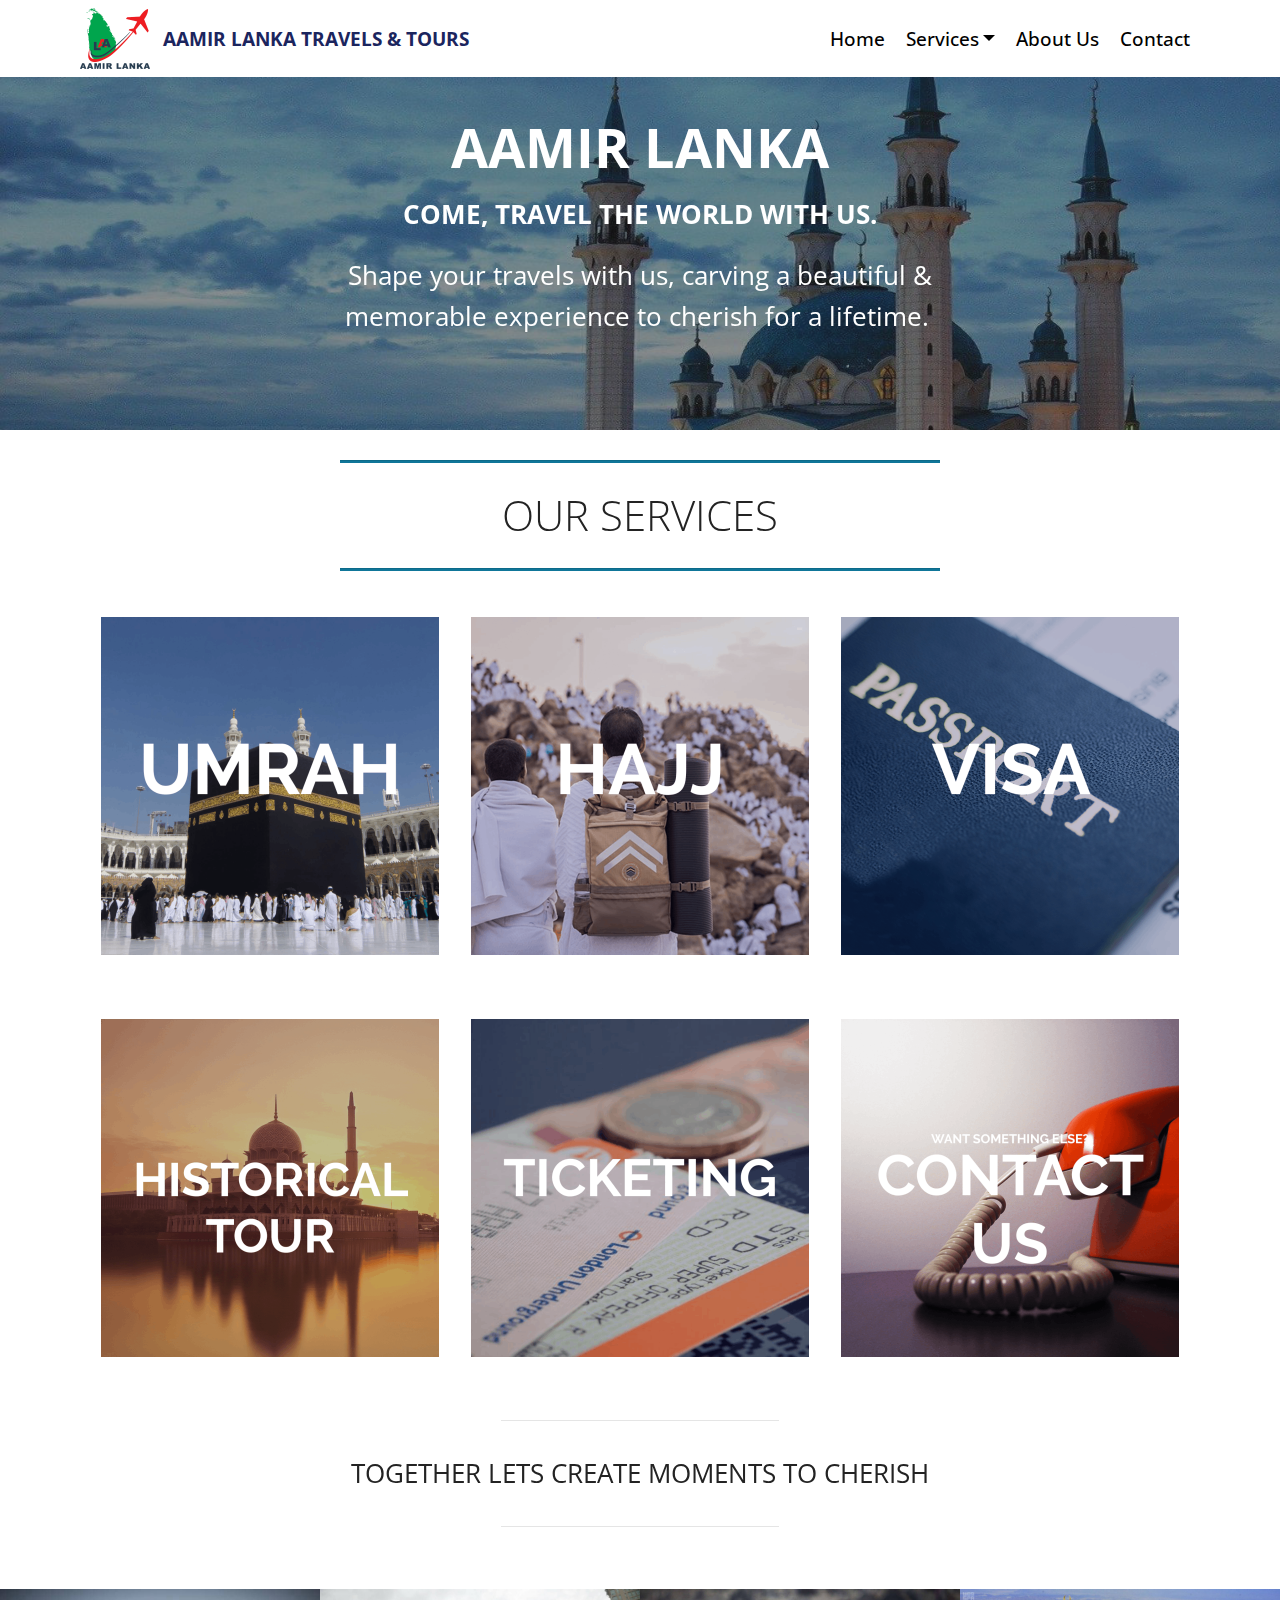
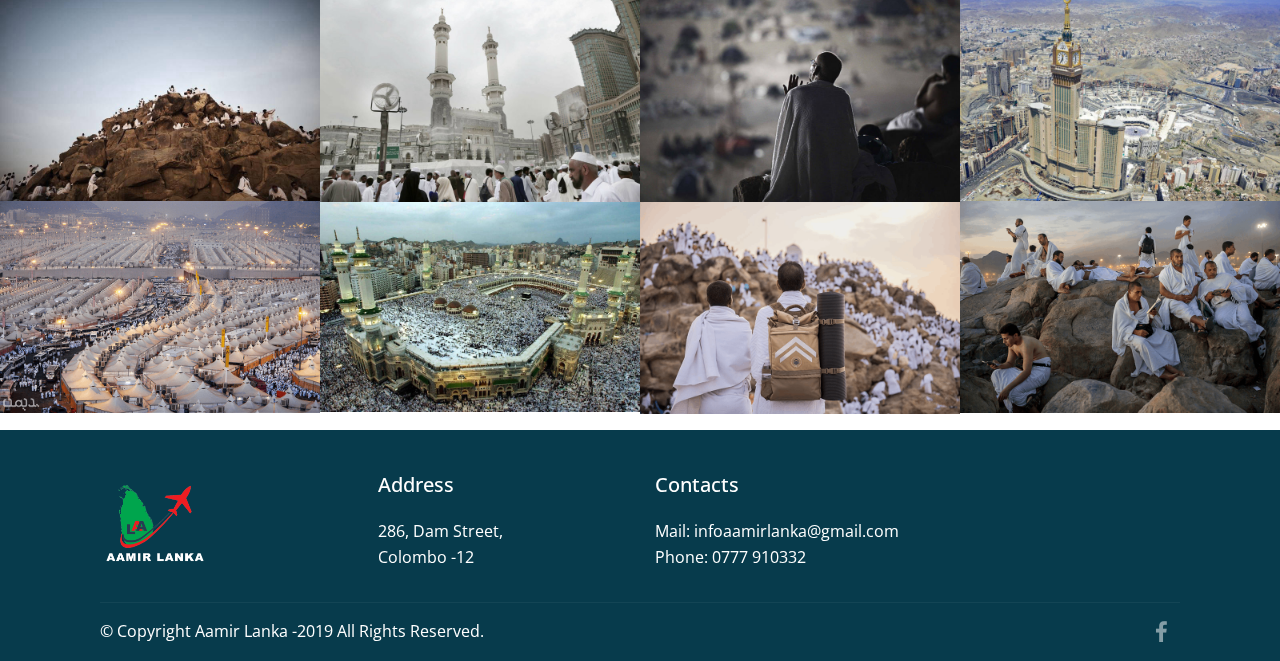
==== index.html @ 5c9223d0 "Update index.html" ====
<!DOCTYPE html>
<html >
<head>
  <!-- Site made with Mobirise Website Builder v4.8.10, https://mobirise.com -->
  <meta charset="UTF-8">
  <meta http-equiv="X-UA-Compatible" content="IE=edge">
  <meta name="generator" content="Mobirise v4.8.10, mobirise.com">
  <meta name="viewport" content="width=device-width, initial-scale=1, minimum-scale=1">
  <link rel="shortcut icon" href="assets/images/logo-big-140x122.png" type="image/x-icon">
  <meta name="description" content="">
  <title>Aamir Lanka</title>
  <link rel="stylesheet" href="assets/web/assets/mobirise-icons/mobirise-icons.css">
  <link rel="stylesheet" href="assets/tether/tether.min.css">
  <link rel="stylesheet" href="assets/bootstrap/css/bootstrap.min.css">
  <link rel="stylesheet" href="assets/bootstrap/css/bootstrap-grid.min.css">
  <link rel="stylesheet" href="assets/bootstrap/css/bootstrap-reboot.min.css">
  <link rel="stylesheet" href="assets/dropdown/css/style.css">
  <link rel="stylesheet" href="assets/socicon/css/styles.css">
  <link rel="stylesheet" href="assets/theme/css/style.css">
  <link rel="stylesheet" href="assets/gallery/style.css">
  <link rel="stylesheet" href="assets/mobirise/css/mbr-additional.css" type="text/css">
  
  
  
</head>
<body>
  <section class="menu cid-rbUWcyyKFw" once="menu" id="menu2-7">

    

    <nav class="navbar navbar-expand beta-menu navbar-dropdown align-items-center navbar-fixed-top navbar-toggleable-sm">
        <button class="navbar-toggler navbar-toggler-right" type="button" data-toggle="collapse" data-target="#navbarSupportedContent" aria-controls="navbarSupportedContent" aria-expanded="false" aria-label="Toggle navigation">
            <div class="hamburger">
                <span></span>
                <span></span>
                <span></span>
                <span></span>
            </div>
        </button>
        <div class="menu-logo">
            <div class="navbar-brand">
                <span class="navbar-logo">
                    <a href="index.html">
                        <img src="assets/images/logo-big-140x122.png" alt="" title="" style="height: 3.8rem;">
                    </a>
                </span>
                <span class="navbar-caption-wrap"><a class="navbar-caption text-success display-4" href="index.html">
                        AAMIR LANKA TRAVELS &amp; TOURS</a></span>
            </div>
        </div>
        <div class="collapse navbar-collapse" id="navbarSupportedContent">
            <ul class="navbar-nav nav-dropdown nav-right" data-app-modern-menu="true"><li class="nav-item">
                    <a class="nav-link link text-black display-4" href="index.html">
                        Home</a>
                </li><li class="nav-item dropdown"><a class="nav-link link text-black dropdown-toggle display-4" href="page1.html" aria-expanded="false" data-toggle="dropdown-submenu">Services</a><div class="dropdown-menu"><a class="text-black dropdown-item display-4" href="page3.html" aria-expanded="false">Umrah</a><a class="text-black dropdown-item display-4" href="page2.html" aria-expanded="false">Hajj</a><a class="text-black dropdown-item display-4" href="page4.html" aria-expanded="false">Islamic Historical Tour</a><a class="text-black dropdown-item display-4" href="page5.html" aria-expanded="false">Visa Facilities</a><a class="text-black dropdown-item display-4" href="page7.html" aria-expanded="false">Ticket Arrangements</a></div></li><li class="nav-item"><a class="nav-link link text-black display-4" href="page6.html">
                        About Us
                    </a></li><li class="nav-item"><a class="nav-link link text-black display-4" href="page1.html" aria-expanded="false">Contact</a></li></ul>
            
        </div>
    </nav>
</section>

<section class="engine"><a href="https://mobirise.info/o">free portfolio site templates</a></section><section class="mbr-section content5 cid-rc6wx9Z9vo mbr-parallax-background" id="content5-p">

    

    <div class="mbr-overlay" style="opacity: 0.5; background-color: rgb(35, 35, 35);">
    </div>

    <div class="container">
        <div class="media-container-row">
            <div class="title col-12 col-md-8">
                <h2 class="align-center mbr-bold mbr-white pb-3 mbr-fonts-style display-1">AAMIR LANKA</h2>
                <h3 class="mbr-section-subtitle align-center mbr-light mbr-white pb-3 mbr-fonts-style display-5"><strong>COME, TRAVEL THE WORLD WITH US.</strong></h3>
                <p class="mbr-text align-center mbr-white pb-3 mbr-fonts-style display-5">Shape your travels with us, carving a beautiful &amp; memorable experience to cherish for a lifetime.&nbsp;</p>
                
            </div>
        </div>
    </div>
</section>

<section class="mbr-section article content9 cid-rbVL6Qsf6N" id="content9-h">
    
     

    <div class="container">
        <div class="inner-container" style="width: 100%;">
            <hr class="line" style="width: 54%;">
            <div class="section-text align-center mbr-fonts-style display-2">OUR SERVICES</div>
            <hr class="line" style="width: 54%;">
        </div>
        </div>
</section>

<section class="features2 cid-rc7L6nbj2K" id="features2-y">

    

    
    
    <div class="container">
        <div class="media-container-row">
            <div class="card p-3 col-12 col-md-6 col-lg-4">
                <div class="card-wrapper">
                    <div class="card-img">
                        <a href="page3.html"><img src="assets/images/umra-676x676.png" alt="Mobirise" title=""></a>
                    </div>
                    <div class="card-box">
                        
                        
                    </div>
                </div>
            </div>

            <div class="card p-3 col-12 col-md-6 col-lg-4">
                <div class="card-wrapper">
                    <div class="card-img">
                        <a href="page2.html"><img src="assets/images/hajj-676x676.png" alt="Mobirise" title=""></a>
                    </div>
                    <div class="card-box ">
                        
                        
                    </div>
                </div>
            </div>

            <div class="card p-3 col-12 col-md-6 col-lg-4">
                <div class="card-wrapper">
                    <div class="card-img">
                        <a href="page5.html"><img src="assets/images/visa-676x676.png" alt="Mobirise" title=""></a>
                    </div>
                    <div class="card-box">
                        
                        
                    </div>
                </div>
            </div>

            
        </div>
    </div>
</section>

<section class="features2 cid-rc7M8A4ui2" id="features2-z">

    

    
    
    <div class="container">
        <div class="media-container-row">
            <div class="card p-3 col-12 col-md-6 col-lg-4">
                <div class="card-wrapper">
                    <div class="card-img">
                        <a href="page4.html"><img src="assets/images/4-676x676.png" alt="Mobirise" title=""></a>
                    </div>
                    <div class="card-box">
                        
                        
                    </div>
                </div>
            </div>

            <div class="card p-3 col-12 col-md-6 col-lg-4">
                <div class="card-wrapper">
                    <div class="card-img">
                        <a href="page7.html"><img src="assets/images/5-676x676.png" alt="Mobirise" title=""></a>
                    </div>
                    <div class="card-box ">
                        
                        
                    </div>
                </div>
            </div>

            <div class="card p-3 col-12 col-md-6 col-lg-4">
                <div class="card-wrapper">
                    <div class="card-img">
                        <a href="page1.html"><img src="assets/images/contact-676x676.png" alt="Mobirise" title=""></a>
                    </div>
                    <div class="card-box">
                        
                        
                    </div>
                </div>
            </div>

            
        </div>
    </div>
</section>

<section class="mbr-section article content9 cid-rc6zgIZORD" id="content9-q">
    
     

    <div class="container">
        <div class="inner-container" style="width: 100%;">
            <hr class="line" style="width: 25%;">
            <div class="section-text align-center mbr-fonts-style display-5">
                    TOGETHER LETS CREATE MOMENTS TO CHERISH</div>
            <hr class="line" style="width: 25%;">
        </div>
        </div>
</section>

<section class="mbr-gallery mbr-slider-carousel cid-rctfDpGAdf" id="gallery3-1z">

    

    <div>
        <div><!-- Filter --><!-- Gallery --><div class="mbr-gallery-row"><div class="mbr-gallery-layout-default"><div><div><div class="mbr-gallery-item mbr-gallery-item--p0" data-video-url="false" data-tags="Animated"><div href="#lb-gallery3-1z" data-slide-to="0" data-toggle="modal"><img src="assets/images/2a5c669d-979f-4c66-8f86-66d15995da4d-800x532-800x532.jpg" alt="" title=""><span class="icon-focus"></span></div></div><div class="mbr-gallery-item mbr-gallery-item--p0" data-video-url="false" data-tags="Animated"><div href="#lb-gallery3-1z" data-slide-to="1" data-toggle="modal"><img src="assets/images/sdut-muslim-pilgrims-begin-hajj-but-this-year-without-2016sep10-2000x1333-800x533.jpg" alt="" title=""><span class="icon-focus"></span></div></div><div class="mbr-gallery-item mbr-gallery-item--p0" data-video-url="false" data-tags="Animated"><div href="#lb-gallery3-1z" data-slide-to="2" data-toggle="modal"><img src="assets/images/hajj-2014-mecca-1180x788-800x534.jpg" alt="" title=""><span class="icon-focus"></span></div></div><div class="mbr-gallery-item mbr-gallery-item--p0" data-video-url="false" data-tags="Animated"><div href="#lb-gallery3-1z" data-slide-to="3" data-toggle="modal"><img src="assets/images/hajj2-1300x864-800x532.jpg" alt="" title=""><span class="icon-focus"></span></div></div><div class="mbr-gallery-item mbr-gallery-item--p0" data-video-url="false" data-tags="Animated"><div href="#lb-gallery3-1z" data-slide-to="4" data-toggle="modal"><img src="assets/images/stock-2-800x532-800x532.png" alt="" title=""><span class="icon-focus"></span></div></div><div class="mbr-gallery-item mbr-gallery-item--p0" data-video-url="false" data-tags="Animated"><div href="#lb-gallery3-1z" data-slide-to="5" data-toggle="modal"><img src="assets/images/stock-4-800x532-800x532.png" alt="" title=""><span class="icon-focus"></span></div></div><div class="mbr-gallery-item mbr-gallery-item--p0" data-video-url="false" data-tags="Animated"><div href="#lb-gallery3-1z" data-slide-to="6" data-toggle="modal"><img src="assets/images/cxlehnm-mecca-wallpaper-1600x1050-800x525.jpg" alt="" title=""><span class="icon-focus"></span></div></div><div class="mbr-gallery-item mbr-gallery-item--p0" data-video-url="false" data-tags="Animated"><div href="#lb-gallery3-1z" data-slide-to="7" data-toggle="modal"><img src="assets/images/stock-3-800x532-800x532.png" alt="" title=""><span class="icon-focus"></span></div></div></div></div><div class="clearfix"></div></div></div><!-- Lightbox --><div data-app-prevent-settings="" class="mbr-slider modal fade carousel slide" tabindex="-1" data-keyboard="true" data-interval="false" id="lb-gallery3-1z"><div class="modal-dialog"><div class="modal-content"><div class="modal-body"><div class="carousel-inner"><div class="carousel-item"><img src="assets/images/2a5c669d-979f-4c66-8f86-66d15995da4d-800x532.jpg" alt="" title=""></div><div class="carousel-item"><img src="assets/images/sdut-muslim-pilgrims-begin-hajj-but-this-year-without-2016sep10-2000x1333.jpg" alt="" title=""></div><div class="carousel-item"><img src="assets/images/hajj-2014-mecca-1180x788.jpg" alt="" title=""></div><div class="carousel-item"><img src="assets/images/hajj2-1300x864.jpg" alt="" title=""></div><div class="carousel-item"><img src="assets/images/stock-2-800x532.png" alt="" title=""></div><div class="carousel-item"><img src="assets/images/stock-4-800x532.png" alt="" title=""></div><div class="carousel-item"><img src="assets/images/cxlehnm-mecca-wallpaper-1600x1050.jpg" alt="" title=""></div><div class="carousel-item active"><img src="assets/images/stock-3-800x532.png" alt="" title=""></div></div><a class="carousel-control carousel-control-prev" role="button" data-slide="prev" href="#lb-gallery3-1z"><span class="mbri-left mbr-iconfont" aria-hidden="true"></span><span class="sr-only">Previous</span></a><a class="carousel-control carousel-control-next" role="button" data-slide="next" href="#lb-gallery3-1z"><span class="mbri-right mbr-iconfont" aria-hidden="true"></span><span class="sr-only">Next</span></a><a class="close" href="#" role="button" data-dismiss="modal"><span class="sr-only">Close</span></a></div></div></div></div></div>
    </div>

</section>

<section class="cid-qTkAaeaxX5" id="footer1-2">

    

    

    <div class="container">
        <div class="media-container-row content text-white">
            <div class="col-12 col-md-3">
                <div class="media-wrap">
                    
                        <img src="assets/images/logo-white-font-220x191.png" alt="Mobirise" title="">
                    
                </div>
            </div>
            <div class="col-12 col-md-3 mbr-fonts-style display-7">
                <h5 class="pb-3">
                    Address
                </h5>
                <p class="mbr-text">286, Dam Street,<br>Colombo -12</p>
            </div>
            <div class="col-12 col-md-3 mbr-fonts-style display-7">
                <h5 class="pb-3">
                    Contacts
                </h5>
                <p class="mbr-text">Mail:&nbsp;<a href="mailto:infoaamirlanka@gmail.com" class="text-white">infoaamirlanka@gmail.com</a><br>Phone: 0777 910332&nbsp;<br></p>
            </div>
            <div class="col-12 col-md-3 mbr-fonts-style display-7">
                <h5 class="pb-3"></h5>
                <p class="mbr-text"></p>
            </div>
        </div>
        <div class="footer-lower">
            <div class="media-container-row">
                <div class="col-sm-12">
                    <hr>
                </div>
            </div>
            <div class="media-container-row mbr-white">
                <div class="col-sm-6 copyright">
                    <p class="mbr-text mbr-fonts-style display-7">
                        © Copyright Aamir Lanka -2019 All Rights Reserved.</p>
                </div>
                <div class="col-md-6">
                    <div class="social-list align-right">
                        <div class="soc-item">
                            <a href="https://www.facebook.com/AazamTravelsSriLanka/" target="_blank">
                                <span class="mbr-iconfont mbr-iconfont-social socicon-facebook socicon"></span>
                            </a>
                        </div>
                        
                        
                        
                        
                        
                    </div>
                </div>
            </div>
        </div>
    </div>
</section>


  <script src="assets/web/assets/jquery/jquery.min.js"></script>
  <script src="assets/popper/popper.min.js"></script>
  <script src="assets/tether/tether.min.js"></script>
  <script src="assets/bootstrap/js/bootstrap.min.js"></script>
  <script src="assets/smoothscroll/smooth-scroll.js"></script>
  <script src="assets/dropdown/js/script.min.js"></script>
  <script src="assets/touchswipe/jquery.touch-swipe.min.js"></script>
  <script src="assets/masonry/masonry.pkgd.min.js"></script>
  <script src="assets/imagesloaded/imagesloaded.pkgd.min.js"></script>
  <script src="assets/bootstrapcarouselswipe/bootstrap-carousel-swipe.js"></script>
  <script src="assets/vimeoplayer/jquery.mb.vimeo_player.js"></script>
  <script src="assets/parallax/jarallax.min.js"></script>
  <script src="assets/theme/js/script.js"></script>
  <script src="assets/gallery/player.min.js"></script>
  <script src="assets/gallery/script.js"></script>
  <script src="assets/slidervideo/script.js"></script>
  
  
 <div id="scrollToTop" class="scrollToTop mbr-arrow-up"><a style="text-align: center;"><i></i></a></div>
  </body>
</html>
---- assets/web/assets/mobirise-icons/mobirise-icons.css ----
@font-face {
  font-family: 'MobiriseIcons';
  src:  url('mobirise-icons.eot?spat4u');
  src:  url('mobirise-icons.eot?spat4u#iefix') format('embedded-opentype'),
    url('mobirise-icons.ttf?spat4u') format('truetype'),
    url('mobirise-icons.woff?spat4u') format('woff'),
    url('mobirise-icons.svg?spat4u#MobiriseIcons') format('svg');
  font-weight: normal;
  font-style: normal;
}

[class^="mbri-"], [class*=" mbri-"] {
  /* use !important to prevent issues with browser extensions that change fonts */
  font-family: MobiriseIcons !important;
  speak: none;
  font-style: normal;
  font-weight: normal;
  font-variant: normal;
  text-transform: none;
  line-height: 1;

  /* Better Font Rendering =========== */
  -webkit-font-smoothing: antialiased;
  -moz-osx-font-smoothing: grayscale;
}

.mbri-add-submenu:before {
  content: "\e900";
}
.mbri-alert:before {
  content: "\e901";
}
.mbri-align-center:before {
  content: "\e902";
}
.mbri-align-justify:before {
  content: "\e903";
}
.mbri-align-left:before {
  content: "\e904";
}
.mbri-align-right:before {
  content: "\e905";
}
.mbri-android:before {
  content: "\e906";
}
.mbri-apple:before {
  content: "\e907";
}
.mbri-arrow-down:before {
  content: "\e908";
}
.mbri-arrow-next:before {
  content: "\e909";
}
.mbri-arrow-prev:before {
  content: "\e90a";
}
.mbri-arrow-up:before {
  content: "\e90b";
}
.mbri-bold:before {
  content: "\e90c";
}
.mbri-bookmark:before {
  content: "\e90d";
}
.mbri-bootstrap:before {
  content: "\e90e";
}
.mbri-briefcase:before {
  content: "\e90f";
}
.mbri-browse:before {
  content: "\e910";
}
.mbri-bulleted-list:before {
  content: "\e911";
}
.mbri-calendar:before {
  content: "\e912";
}
.mbri-camera:before {
  content: "\e913";
}
.mbri-cart-add:before {
  content: "\e914";
}
.mbri-cart-full:before {
  content: "\e915";
}
.mbri-cash:before {
  content: "\e916";
}
.mbri-change-style:before {
  content: "\e917";
}
.mbri-chat:before {
  content: "\e918";
}
.mbri-clock:before {
  content: "\e919";
}
.mbri-close:before {
  content: "\e91a";
}
.mbri-cloud:before {
  content: "\e91b";
}
.mbri-code:before {
  content: "\e91c";
}
.mbri-contact-form:before {
  content: "\e91d";
}
.mbri-credit-card:before {
  content: "\e91e";
}
.mbri-cursor-click:before {
  content: "\e91f";
}
.mbri-cust-feedback:before {
  content: "\e920";
}
.mbri-database:before {
  content: "\e921";
}
.mbri-delivery:before {
  content: "\e922";
}
.mbri-desktop:before {
  content: "\e923";
}
.mbri-devices:before {
  content: "\e924";
}
.mbri-down:before {
  content: "\e925";
}
.mbri-download:before {
  content: "\e989";
}
.mbri-drag-n-drop:before {
  content: "\e927";
}
.mbri-drag-n-drop2:before {
  content: "\e928";
}
.mbri-edit:before {
  content: "\e929";
}
.mbri-edit2:before {
  content: "\e92a";
}
.mbri-error:before {
  content: "\e92b";
}
.mbri-extension:before {
  content: "\e92c";
}
.mbri-features:before {
  content: "\e92d";
}
.mbri-file:before {
  content: "\e92e";
}
.mbri-flag:before {
  content: "\e92f";
}
.mbri-folder:before {
  content: "\e930";
}
.mbri-gift:before {
  content: "\e931";
}
.mbri-github:before {
  content: "\e932";
}
.mbri-globe:before {
  content: "\e933";
}
.mbri-globe-2:before {
  content: "\e934";
}
.mbri-growing-chart:before {
  content: "\e935";
}
.mbri-hearth:before {
  content: "\e936";
}
.mbri-help:before {
  content: "\e937";
}
.mbri-home:before {
  content: "\e938";
}
.mbri-hot-cup:before {
  content: "\e939";
}
.mbri-idea:before {
  content: "\e93a";
}
.mbri-image-gallery:before {
  content: "\e93b";
}
.mbri-image-slider:before {
  content: "\e93c";
}
.mbri-info:before {
  content: "\e93d";
}
.mbri-italic:before {
  content: "\e93e";
}
.mbri-key:before {
  content: "\e93f";
}
.mbri-laptop:before {
  content: "\e940";
}
.mbri-layers:before {
  content: "\e941";
}
.mbri-left-right:before {
  content: "\e942";
}
.mbri-left:before {
  content: "\e943";
}
.mbri-letter:before {
  content: "\e944";
}
.mbri-like:before {
  content: "\e945";
}
.mbri-link:before {
  content: "\e946";
}
.mbri-lock:before {
  content: "\e947";
}
.mbri-login:before {
  content: "\e948";
}
.mbri-logout:before {
  content: "\e949";
}
.mbri-magic-stick:before {
  content: "\e94a";
}
.mbri-map-pin:before {
  content: "\e94b";
}
.mbri-menu:before {
  content: "\e94c";
}
.mbri-mobile:before {
  content: "\e94d";
}
.mbri-mobile2:before {
  content: "\e94e";
}
.mbri-mobirise:before {
  content: "\e94f";
}
.mbri-more-horizontal:before {
  content: "\e950";
}
.mbri-more-vertical:before {
  content: "\e951";
}
.mbri-music:before {
  content: "\e952";
}
.mbri-new-file:before {
  content: "\e953";
}
.mbri-numbered-list:before {
  content: "\e954";
}
.mbri-opened-folder:before {
  content: "\e955";
}
.mbri-pages:before {
  content: "\e956";
}
.mbri-paper-plane:before {
  content: "\e957";
}
.mbri-paperclip:before {
  content: "\e958";
}
.mbri-photo:before {
  content: "\e959";
}
.mbri-photos:before {
  content: "\e95a";
}
.mbri-pin:before {
  content: "\e95b";
}
.mbri-play:before {
  content: "\e95c";
}
.mbri-plus:before {
  content: "\e95d";
}
.mbri-preview:before {
  content: "\e95e";
}
.mbri-print:before {
  content: "\e95f";
}
.mbri-protect:before {
  content: "\e960";
}
.mbri-question:before {
  content: "\e961";
}
.mbri-quote-left:before {
  content: "\e962";
}
.mbri-quote-right:before {
  content: "\e963";
}
.mbri-refresh:before {
  content: "\e964";
}
.mbri-responsive:before {
  content: "\e965";
}
.mbri-right:before {
  content: "\e966";
}
.mbri-rocket:before {
  content: "\e967";
}
.mbri-sad-face:before {
  content: "\e968";
}
.mbri-sale:before {
  content: "\e969";
}
.mbri-save:before {
  content: "\e96a";
}
.mbri-search:before {
  content: "\e96b";
}
.mbri-setting:before {
  content: "\e96c";
}
.mbri-setting2:before {
  content: "\e96d";
}
.mbri-setting3:before {
  content: "\e96e";
}
.mbri-share:before {
  content: "\e96f";
}
.mbri-shopping-bag:before {
  content: "\e970";
}
.mbri-shopping-basket:before {
  content: "\e971";
}
.mbri-shopping-cart:before {
  content: "\e972";
}
.mbri-sites:before {
  content: "\e973";
}
.mbri-smile-face:before {
  content: "\e974";
}
.mbri-speed:before {
  content: "\e975";
}
.mbri-star:before {
  content: "\e976";
}
.mbri-success:before {
  content: "\e977";
}
.mbri-sun:before {
  content: "\e978";
}
.mbri-sun2:before {
  content: "\e979";
}
.mbri-tablet:before {
  content: "\e97a";
}
.mbri-tablet-vertical:before {
  content: "\e97b";
}
.mbri-target:before {
  content: "\e97c";
}
.mbri-timer:before {
  content: "\e97d";
}
.mbri-to-ftp:before {
  content: "\e97e";
}
.mbri-to-local-drive:before {
  content: "\e97f";
}
.mbri-touch-swipe:before {
  content: "\e980";
}
.mbri-touch:before {
  content: "\e981";
}
.mbri-trash:before {
  content: "\e982";
}
.mbri-underline:before {
  content: "\e983";
}
.mbri-unlink:before {
  content: "\e984";
}
.mbri-unlock:before {
  content: "\e985";
}
.mbri-up-down:before {
  content: "\e986";
}
.mbri-up:before {
  content: "\e987";
}
.mbri-update:before {
  content: "\e988";
}
.mbri-upload:before {
 content: "\e926"; 
}
.mbri-user:before {
  content: "\e98a";
}
.mbri-user2:before {
  content: "\e98b";
}
.mbri-users:before {
  content: "\e98c";
}
.mbri-video:before {
  content: "\e98d";
}
.mbri-video-play:before {
  content: "\e98e";
}
.mbri-watch:before {
  content: "\e98f";
}
.mbri-website-theme:before {
  content: "\e990";
}
.mbri-wifi:before {
  content: "\e991";
}
.mbri-windows:before {
  content: "\e992";
}
.mbri-zoom-out:before {
  content: "\e993";
}
.mbri-redo:before {
  content: "\e994";
}
.mbri-undo:before {
  content: "\e995";
}
---- assets/dropdown/css/style.css ----
.navbar-dropdown {
  left: 0;
  padding: 0;
  position: absolute;
  right: 0;
  top: 0;
  transition: all 0.45s ease;
  z-index: 1030;
  background: #282828; }
  .navbar-dropdown .navbar-logo {
    margin-right: 0.8rem;
    transition: margin 0.3s ease-in-out;
    vertical-align: middle; }
    .navbar-dropdown .navbar-logo img {
      height: 3.125rem;
      transition: all 0.3s ease-in-out; }
    .navbar-dropdown .navbar-logo.mbr-iconfont {
      font-size: 3.125rem;
      line-height: 3.125rem; }
  .navbar-dropdown .navbar-caption {
    font-weight: 700;
    white-space: normal;
    vertical-align: -4px;
    line-height: 3.125rem !important; }
    .navbar-dropdown .navbar-caption, .navbar-dropdown .navbar-caption:hover {
      color: inherit;
      text-decoration: none; }
  .navbar-dropdown .mbr-iconfont + .navbar-caption {
    vertical-align: -1px; }
  .navbar-dropdown.navbar-fixed-top {
    position: fixed; }
  .navbar-dropdown .navbar-brand span {
    vertical-align: -4px; }
  .navbar-dropdown.bg-color.transparent {
    background: none; }
  .navbar-dropdown.navbar-short .navbar-brand {
    padding: 0.625rem 0; }
    .navbar-dropdown.navbar-short .navbar-brand span {
      vertical-align: -1px; }
  .navbar-dropdown.navbar-short .navbar-caption {
    line-height: 2.375rem !important;
    vertical-align: -2px; }
  .navbar-dropdown.navbar-short .navbar-logo {
    margin-right: 0.5rem; }
    .navbar-dropdown.navbar-short .navbar-logo img {
      height: 2.375rem; }
    .navbar-dropdown.navbar-short .navbar-logo.mbr-iconfont {
      font-size: 2.375rem;
      line-height: 2.375rem; }
  .navbar-dropdown.navbar-short .mbr-table-cell {
    height: 3.625rem; }
  .navbar-dropdown .navbar-close {
    left: 0.6875rem;
    position: fixed;
    top: 0.75rem;
    z-index: 1000; }
  .navbar-dropdown .hamburger-icon {
    content: "";
    display: inline-block;
    vertical-align: middle;
    width: 16px;
    -webkit-box-shadow: 0 -6px 0 1px #282828,0 0 0 1px #282828,0 6px 0 1px #282828;
    -moz-box-shadow: 0 -6px 0 1px #282828,0 0 0 1px #282828,0 6px 0 1px #282828;
    box-shadow: 0 -6px 0 1px #282828,0 0 0 1px #282828,0 6px 0 1px #282828; }

.dropdown-menu .dropdown-toggle[data-toggle="dropdown-submenu"]::after {
  border-bottom: 0.35em solid transparent;
  border-left: 0.35em solid;
  border-right: 0;
  border-top: 0.35em solid transparent;
  margin-left: 0.3rem; }

.dropdown-menu .dropdown-item:focus {
  outline: 0; }

.nav-dropdown {
  font-size: 0.75rem;
  font-weight: 500;
  height: auto !important; }
  .nav-dropdown .nav-btn {
    padding-left: 1rem; }
  .nav-dropdown .link {
    margin: .667em 1.667em;
    font-weight: 500;
    padding: 0;
    transition: color .2s ease-in-out; }
    .nav-dropdown .link.dropdown-toggle {
      margin-right: 2.583em; }
      .nav-dropdown .link.dropdown-toggle::after {
        margin-left: .25rem;
        border-top: 0.35em solid;
        border-right: 0.35em solid transparent;
        border-left: 0.35em solid transparent;
        border-bottom: 0; }
      .nav-dropdown .link.dropdown-toggle[aria-expanded="true"] {
        margin: 0;
        padding: 0.667em 3.263em  0.667em 1.667em; }
  .nav-dropdown .link::after,
  .nav-dropdown .dropdown-item::after {
    color: inherit; }
  .nav-dropdown .btn {
    font-size: 0.75rem;
    font-weight: 700;
    letter-spacing: 0;
    margin-bottom: 0;
    padding-left: 1.25rem;
    padding-right: 1.25rem; }
  .nav-dropdown .dropdown-menu {
    border-radius: 0;
    border: 0;
    left: 0;
    margin: 0;
    padding-bottom: 1.25rem;
    padding-top: 1.25rem;
    position: relative; }
  .nav-dropdown .dropdown-submenu {
    margin-left: 0.125rem;
    top: 0; }
  .nav-dropdown .dropdown-item {
    font-weight: 500;
    line-height: 2;
    padding: 0.3846em 4.615em 0.3846em 1.5385em;
    position: relative;
    transition: color .2s ease-in-out, background-color .2s ease-in-out; }
    .nav-dropdown .dropdown-item::after {
      margin-top: -0.3077em;
      position: absolute;
      right: 1.1538em;
      top: 50%; }
    .nav-dropdown .dropdown-item:focus, .nav-dropdown .dropdown-item:hover {
      background: none; }

@media (max-width: 767px) {
  .nav-dropdown.navbar-toggleable-sm {
    bottom: 0;
    display: none;
    left: 0;
    overflow-x: hidden;
    position: fixed;
    top: 0;
    transform: translateX(-100%);
    -ms-transform: translateX(-100%);
    -webkit-transform: translateX(-100%);
    width: 18.75rem;
    z-index: 999; } }
.nav-dropdown.navbar-toggleable-xl {
  bottom: 0;
  display: none;
  left: 0;
  overflow-x: hidden;
  position: fixed;
  top: 0;
  transform: translateX(-100%);
  -ms-transform: translateX(-100%);
  -webkit-transform: translateX(-100%);
  width: 18.75rem;
  z-index: 999; }

.nav-dropdown-sm {
  display: block !important;
  overflow-x: hidden;
  overflow: auto;
  padding-top: 3.875rem; }
  .nav-dropdown-sm::after {
    content: "";
    display: block;
    height: 3rem;
    width: 100%; }
  .nav-dropdown-sm.collapse.in ~ .navbar-close {
    display: block !important; }
  .nav-dropdown-sm.collapsing, .nav-dropdown-sm.collapse.in {
    transform: translateX(0);
    -ms-transform: translateX(0);
    -webkit-transform: translateX(0);
    transition: all 0.25s ease-out;
    -webkit-transition: all 0.25s ease-out;
    background: #282828; }
  .nav-dropdown-sm.collapsing[aria-expanded="false"] {
    transform: translateX(-100%);
    -ms-transform: translateX(-100%);
    -webkit-transform: translateX(-100%); }
  .nav-dropdown-sm .nav-item {
    display: block;
    margin-left: 0 !important;
    padding-left: 0; }
  .nav-dropdown-sm .link,
  .nav-dropdown-sm .dropdown-item {
    border-top: 1px dotted rgba(255, 255, 255, 0.1);
    font-size: 0.8125rem;
    line-height: 1.6;
    margin: 0 !important;
    padding: 0.875rem 2.4rem 0.875rem 1.5625rem !important;
    position: relative;
    white-space: normal; }
    .nav-dropdown-sm .link:focus, .nav-dropdown-sm .link:hover,
    .nav-dropdown-sm .dropdown-item:focus,
    .nav-dropdown-sm .dropdown-item:hover {
      background: rgba(0, 0, 0, 0.2) !important;
      color: #c0a375; }
  .nav-dropdown-sm .nav-btn {
    position: relative;
    padding: 1.5625rem 1.5625rem 0 1.5625rem; }
    .nav-dropdown-sm .nav-btn::before {
      border-top: 1px dotted rgba(255, 255, 255, 0.1);
      content: "";
      left: 0;
      position: absolute;
      top: 0;
      width: 100%; }
    .nav-dropdown-sm .nav-btn + .nav-btn {
      padding-top: 0.625rem; }
      .nav-dropdown-sm .nav-btn + .nav-btn::before {
        display: none; }
  .nav-dropdown-sm .btn {
    padding: 0.625rem 0; }
  .nav-dropdown-sm .dropdown-toggle[data-toggle="dropdown-submenu"]::after {
    margin-left: .25rem;
    border-top: 0.35em solid;
    border-right: 0.35em solid transparent;
    border-left: 0.35em solid transparent;
    border-bottom: 0; }
  .nav-dropdown-sm .dropdown-toggle[data-toggle="dropdown-submenu"][aria-expanded="true"]::after {
    border-top: 0;
    border-right: 0.35em solid transparent;
    border-left: 0.35em solid transparent;
    border-bottom: 0.35em solid; }
  .nav-dropdown-sm .dropdown-menu {
    margin: 0;
    padding: 0;
    position: relative;
    top: 0;
    left: 0;
    width: 100%;
    border: 0;
    float: none;
    border-radius: 0;
    background: none; }
  .nav-dropdown-sm .dropdown-submenu {
    left: 100%;
    margin-left: 0.125rem;
    margin-top: -1.25rem;
    top: 0; }

.navbar-toggleable-sm .nav-dropdown .dropdown-menu {
  position: absolute; }

.navbar-toggleable-sm .nav-dropdown .dropdown-submenu {
  left: 100%;
  margin-left: 0.125rem;
  margin-top: -1.25rem;
  top: 0; }

.navbar-toggleable-sm.opened .nav-dropdown .dropdown-menu {
  position: relative; }

.navbar-toggleable-sm.opened .nav-dropdown .dropdown-submenu {
  left: 0;
  margin-left: 00rem;
  margin-top: 0rem;
  top: 0; }

.is-builder .nav-dropdown.collapsing {
  transition: none !important; }

/*# sourceMappingURL=style.css.map */
---- assets/socicon/css/styles.css ----
@charset "UTF-8";

@font-face {
  font-family: "socicon";
  src:url("../fonts/socicon.eot");
  src:url("../fonts/socicon.eot?#iefix") format("embedded-opentype"),
    url("../fonts/socicon.woff") format("woff"),
    url("../fonts/socicon.ttf") format("truetype"),
    url("../fonts/socicon.svg#socicon") format("svg");
  font-weight: normal;
  font-style: normal;

}

[data-icon]:before {
  font-family: "socicon" !important;
  content: attr(data-icon);
  font-style: normal !important;
  font-weight: normal !important;
  font-variant: normal !important;
  text-transform: none !important;
  speak: none;
  line-height: 1;
  -webkit-font-smoothing: antialiased;
  -moz-osx-font-smoothing: grayscale;
}

[class^="socicon-"]:before,
[class*=" socicon-"]:before {
  font-family: "socicon" !important;
  font-style: normal !important;
  font-weight: normal !important;
  font-variant: normal !important;
  text-transform: none !important;
  speak: none;
  line-height: 1;
  -webkit-font-smoothing: antialiased;
  -moz-osx-font-smoothing: grayscale;
}

.socicon-modelmayhem:before {
  content: "\e000";
}
.socicon-mixcloud:before {
  content: "\e001";
}
.socicon-drupal:before {
  content: "\e002";
}
.socicon-swarm:before {
  content: "\e003";
}
.socicon-istock:before {
  content: "\e004";
}
.socicon-yammer:before {
  content: "\e005";
}
.socicon-ello:before {
  content: "\e006";
}
.socicon-stackoverflow:before {
  content: "\e007";
}
.socicon-persona:before {
  content: "\e008";
}
.socicon-triplej:before {
  content: "\e009";
}
.socicon-houzz:before {
  content: "\e00a";
}
.socicon-rss:before {
  content: "\e00b";
}
.socicon-paypal:before {
  content: "\e00c";
}
.socicon-odnoklassniki:before {
  content: "\e00d";
}
.socicon-airbnb:before {
  content: "\e00e";
}
.socicon-periscope:before {
  content: "\e00f";
}
.socicon-outlook:before {
  content: "\e010";
}
.socicon-coderwall:before {
  content: "\e011";
}
.socicon-tripadvisor:before {
  content: "\e012";
}
.socicon-appnet:before {
  content: "\e013";
}
.socicon-goodreads:before {
  content: "\e014";
}
.socicon-tripit:before {
  content: "\e015";
}
.socicon-lanyrd:before {
  content: "\e016";
}
.socicon-slideshare:before {
  content: "\e017";
}
.socicon-buffer:before {
  content: "\e018";
}
.socicon-disqus:before {
  content: "\e019";
}
.socicon-vkontakte:before {
  content: "\e01a";
}
.socicon-whatsapp:before {
  content: "\e01b";
}
.socicon-patreon:before {
  content: "\e01c";
}
.socicon-storehouse:before {
  content: "\e01d";
}
.socicon-pocket:before {
  content: "\e01e";
}
.socicon-mail:before {
  content: "\e01f";
}
.socicon-blogger:before {
  content: "\e020";
}
.socicon-technorati:before {
  content: "\e021";
}
.socicon-reddit:before {
  content: "\e022";
}
.socicon-dribbble:before {
  content: "\e023";
}
.socicon-stumbleupon:before {
  content: "\e024";
}
.socicon-digg:before {
  content: "\e025";
}
.socicon-envato:before {
  content: "\e026";
}
.socicon-behance:before {
  content: "\e027";
}
.socicon-delicious:before {
  content: "\e028";
}
.socicon-deviantart:before {
  content: "\e029";
}
.socicon-forrst:before {
  content: "\e02a";
}
.socicon-play:before {
  content: "\e02b";
}
.socicon-zerply:before {
  content: "\e02c";
}
.socicon-wikipedia:before {
  content: "\e02d";
}
.socicon-apple:before {
  content: "\e02e";
}
.socicon-flattr:before {
  content: "\e02f";
}
.socicon-github:before {
  content: "\e030";
}
.socicon-renren:before {
  content: "\e031";
}
.socicon-friendfeed:before {
  content: "\e032";
}
.socicon-newsvine:before {
  content: "\e033";
}
.socicon-identica:before {
  content: "\e034";
}
.socicon-bebo:before {
  content: "\e035";
}
.socicon-zynga:before {
  content: "\e036";
}
.socicon-steam:before {
  content: "\e037";
}
.socicon-xbox:before {
  content: "\e038";
}
.socicon-windows:before {
  content: "\e039";
}
.socicon-qq:before {
  content: "\e03a";
}
.socicon-douban:before {
  content: "\e03b";
}
.socicon-meetup:before {
  content: "\e03c";
}
.socicon-playstation:before {
  content: "\e03d";
}
.socicon-android:before {
  content: "\e03e";
}
.socicon-snapchat:before {
  content: "\e03f";
}
.socicon-twitter:before {
  content: "\e040";
}
.socicon-facebook:before {
  content: "\e041";
}
.socicon-googleplus:before {
  content: "\e042";
}
.socicon-pinterest:before {
  content: "\e043";
}
.socicon-foursquare:before {
  content: "\e044";
}
.socicon-yahoo:before {
  content: "\e045";
}
.socicon-skype:before {
  content: "\e046";
}
.socicon-yelp:before {
  content: "\e047";
}
.socicon-feedburner:before {
  content: "\e048";
}
.socicon-linkedin:before {
  content: "\e049";
}
.socicon-viadeo:before {
  content: "\e04a";
}
.socicon-xing:before {
  content: "\e04b";
}
.socicon-myspace:before {
  content: "\e04c";
}
.socicon-soundcloud:before {
  content: "\e04d";
}
.socicon-spotify:before {
  content: "\e04e";
}
.socicon-grooveshark:before {
  content: "\e04f";
}
.socicon-lastfm:before {
  content: "\e050";
}
.socicon-youtube:before {
  content: "\e051";
}
.socicon-vimeo:before {
  content: "\e052";
}
.socicon-dailymotion:before {
  content: "\e053";
}
.socicon-vine:before {
  content: "\e054";
}
.socicon-flickr:before {
  content: "\e055";
}
.socicon-500px:before {
  content: "\e056";
}
.socicon-wordpress:before {
  content: "\e058";
}
.socicon-tumblr:before {
  content: "\e059";
}
.socicon-twitch:before {
  content: "\e05a";
}
.socicon-8tracks:before {
  content: "\e05b";
}
.socicon-amazon:before {
  content: "\e05c";
}
.socicon-icq:before {
  content: "\e05d";
}
.socicon-smugmug:before {
  content: "\e05e";
}
.socicon-ravelry:before {
  content: "\e05f";
}
.socicon-weibo:before {
  content: "\e060";
}
.socicon-baidu:before {
  content: "\e061";
}
.socicon-angellist:before {
  content: "\e062";
}
.socicon-ebay:before {
  content: "\e063";
}
.socicon-imdb:before {
  content: "\e064";
}
.socicon-stayfriends:before {
  content: "\e065";
}
.socicon-residentadvisor:before {
  content: "\e066";
}
.socicon-google:before {
  content: "\e067";
}
.socicon-yandex:before {
  content: "\e068";
}
.socicon-sharethis:before {
  content: "\e069";
}
.socicon-bandcamp:before {
  content: "\e06a";
}
.socicon-itunes:before {
  content: "\e06b";
}
.socicon-deezer:before {
  content: "\e06c";
}
.socicon-telegram:before {
  content: "\e06e";
}
.socicon-openid:before {
  content: "\e06f";
}
.socicon-amplement:before {
  content: "\e070";
}
.socicon-viber:before {
  content: "\e071";
}
.socicon-zomato:before {
  content: "\e072";
}
.socicon-draugiem:before {
  content: "\e074";
}
.socicon-endomodo:before {
  content: "\e075";
}
.socicon-filmweb:before {
  content: "\e076";
}
.socicon-stackexchange:before {
  content: "\e077";
}
.socicon-wykop:before {
  content: "\e078";
}
.socicon-teamspeak:before {
  content: "\e079";
}
.socicon-teamviewer:before {
  content: "\e07a";
}
.socicon-ventrilo:before {
  content: "\e07b";
}
.socicon-younow:before {
  content: "\e07c";
}
.socicon-raidcall:before {
  content: "\e07d";
}
.socicon-mumble:before {
  content: "\e07e";
}
.socicon-medium:before {
  content: "\e06d";
}
.socicon-bebee:before {
  content: "\e07f";
}
.socicon-hitbox:before {
  content: "\e080";
}
.socicon-reverbnation:before {
  content: "\e081";
}
.socicon-formulr:before {
  content: "\e082";
}
.socicon-instagram:before {
  content: "\e057";
}
.socicon-battlenet:before {
  content: "\e083";
}
.socicon-chrome:before {
  content: "\e084";
}
.socicon-discord:before {
  content: "\e086";
}
.socicon-issuu:before {
  content: "\e087";
}
.socicon-macos:before {
  content: "\e088";
}
.socicon-firefox:before {
  content: "\e089";
}
.socicon-opera:before {
  content: "\e08d";
}
.socicon-keybase:before {
  content: "\e090";
}
.socicon-alliance:before {
  content: "\e091";
}
.socicon-livejournal:before {
  content: "\e092";
}
.socicon-googlephotos:before {
  content: "\e093";
}
.socicon-horde:before {
  content: "\e094";
}
.socicon-etsy:before {
  content: "\e095";
}
.socicon-zapier:before {
  content: "\e096";
}
.socicon-google-scholar:before {
  content: "\e097";
}
.socicon-researchgate:before {
  content: "\e098";
}
.socicon-wechat:before {
  content: "\e099";
}
.socicon-strava:before {
  content: "\e09a";
}
.socicon-line:before {
  content: "\e09b";
}
.socicon-lyft:before {
  content: "\e09c";
}
.socicon-uber:before {
  content: "\e09d";
}
.socicon-songkick:before {
  content: "\e09e";
}
.socicon-viewbug:before {
  content: "\e09f";
}
.socicon-googlegroups:before {
  content: "\e0a0";
}
.socicon-quora:before {
  content: "\e073";
}
.socicon-diablo:before {
  content: "\e085";
}
.socicon-blizzard:before {
  content: "\e0a1";
}
.socicon-hearthstone:before {
  content: "\e08b";
}
.socicon-heroes:before {
  content: "\e08a";
}
.socicon-overwatch:before {
  content: "\e08c";
}
.socicon-warcraft:before {
  content: "\e08e";
}
.socicon-starcraft:before {
  content: "\e08f";
}
.socicon-beam:before {
  content: "\e0a2";
}
.socicon-curse:before {
  content: "\e0a3";
}
.socicon-player:before {
  content: "\e0a4";
}
.socicon-streamjar:before {
  content: "\e0a5";
}
.socicon-nintendo:before {
  content: "\e0a6";
}
.socicon-hellocoton:before {
  content: "\e0a7";
}
---- assets/theme/css/style.css ----
/*!
 * Mobirise v4 theme (https://mobirise.com/)
 * Copyright 2017 Mobirise
 */
section {
  background-color: #eeeeee; }

section,
.container,
.container-fluid {
  position: relative;
  word-wrap: break-word; }

a.mbr-iconfont:hover {
  text-decoration: none; }

.article .lead p, .article .lead ul, .article .lead ol, .article .lead pre, .article .lead blockquote {
  margin-bottom: 0; }

a {
  font-style: normal;
  font-weight: 400;
  cursor: pointer; }
  a, a:hover {
    text-decoration: none; }

figure {
  margin-bottom: 0; }

body {
  color: #232323; }

h1, h2, h3, h4, h5, h6,
.h1, .h2, .h3, .h4, .h5, .h6,
.display-1, .display-2, .display-3, .display-4 {
  line-height: 1;
  word-break: break-word;
  word-wrap: break-word; }

b, strong {
  font-weight: bold; }

blockquote {
  padding: 10px 0 10px 20px;
  position: relative;
  border-left: 2px solid;
  border-color: #ff3366; }

input:-webkit-autofill, input:-webkit-autofill:hover, input:-webkit-autofill:focus, input:-webkit-autofill:active {
  transition-delay: 9999s;
  transition-property: background-color, color; }

textarea[type="hidden"] {
  display: none; }

body {
  position: relative; }

section {
  background-position: 50% 50%;
  background-repeat: no-repeat;
  background-size: cover; }
  section .mbr-background-video,
  section .mbr-background-video-preview {
    position: absolute;
    bottom: 0;
    left: 0;
    right: 0;
    top: 0; }

.hidden {
  visibility: hidden; }

.mbr-z-index20 {
  z-index: 20; }

/*! Base colors */
.mbr-white {
  color: #ffffff; }

.mbr-black {
  color: #000000; }

.mbr-bg-white {
  background-color: #ffffff; }

.mbr-bg-black {
  background-color: #000000; }

/*! Text-aligns */
.align-left {
  text-align: left; }

.align-center {
  text-align: center; }

.align-right {
  text-align: right; }

@media (max-width: 767px) {
  .align-left, .align-center, .align-right, .mbr-section-btn, .mbr-section-title {
    text-align: center; } }
/*! Font-weight  */
.mbr-light {
  font-weight: 300; }

.mbr-regular {
  font-weight: 400; }

.mbr-semibold {
  font-weight: 500; }

.mbr-bold {
  font-weight: 700; }

/*! Media  */
.media-size-item {
  -webkit-flex: 1 1 auto;
  -moz-flex: 1 1 auto;
  -ms-flex: 1 1 auto;
  -o-flex: 1 1 auto;
  flex: 1 1 auto; }

.media-content {
  -webkit-flex-basis: 100%;
  flex-basis: 100%; }

.media-container-row {
  display: -ms-flexbox;
  display: -webkit-flex;
  display: flex;
  -webkit-flex-direction: row;
  -ms-flex-direction: row;
  flex-direction: row;
  -webkit-flex-wrap: wrap;
  -ms-flex-wrap: wrap;
  flex-wrap: wrap;
  -webkit-justify-content: center;
  -ms-flex-pack: center;
  justify-content: center;
  -webkit-align-content: center;
  -ms-flex-line-pack: center;
  align-content: center;
  -webkit-align-items: start;
  -ms-flex-align: start;
  align-items: start; }
  .media-container-row .media-size-item {
    width: 400px; }

.media-container-column {
  display: -ms-flexbox;
  display: -webkit-flex;
  display: flex;
  -webkit-flex-direction: column;
  -ms-flex-direction: column;
  flex-direction: column;
  -webkit-flex-wrap: wrap;
  -ms-flex-wrap: wrap;
  flex-wrap: wrap;
  -webkit-justify-content: center;
  -ms-flex-pack: center;
  justify-content: center;
  -webkit-align-content: center;
  -ms-flex-line-pack: center;
  align-content: center;
  -webkit-align-items: stretch;
  -ms-flex-align: stretch;
  align-items: stretch; }
  .media-container-column > * {
    width: 100%; }

@media (min-width: 992px) {
  .media-container-row {
    -webkit-flex-wrap: nowrap;
    -ms-flex-wrap: nowrap;
    flex-wrap: nowrap; } }
figure {
  overflow: hidden; }

figure[mbr-media-size] {
  transition: width 0.1s; }

.mbr-figure img, .mbr-figure iframe {
  display: block;
  width: 100%; }

.card {
  background-color: transparent;
  border: none; }

.card-img {
  text-align: center;
  flex-shrink: 0;
  -webkit-flex-shrink: 0; }

.media {
  max-width: 100%;
  margin: 0 auto; }

.mbr-figure {
  -ms-flex-item-align: center;
  -ms-grid-row-align: center;
  -webkit-align-self: center;
  align-self: center; }

.media-container > div {
  max-width: 100%; }

.mbr-figure img, .card-img img {
  width: 100%; }

@media (max-width: 991px) {
  .media-size-item {
    width: auto !important; }

  .media {
    width: auto; }

  .mbr-figure {
    width: 100% !important; } }
/*! Buttons */
.mbr-section-btn {
  margin-left: -.25rem;
  margin-right: -.25rem;
  font-size: 0; }

nav .mbr-section-btn {
  margin-left: 0rem;
  margin-right: 0rem; }

/*! Btn icon margin */
.btn .mbr-iconfont, .btn.btn-sm .mbr-iconfont {
  cursor: pointer;
  margin-right: 0.5rem; }

.btn.btn-md .mbr-iconfont, .btn.btn-md .mbr-iconfont {
  margin-right: 0.8rem; }

.mbr-regular {
  font-weight: 400; }

.mbr-semibold {
  font-weight: 500; }

.mbr-bold {
  font-weight: 700; }

[type="submit"] {
  -webkit-appearance: none; }

/*! Full-screen */
.mbr-fullscreen .mbr-overlay {
  min-height: 100vh; }

.mbr-fullscreen {
  display: flex;
  display: -webkit-flex;
  display: -moz-flex;
  display: -ms-flex;
  display: -o-flex;
  align-items: center;
  -webkit-align-items: center;
  min-height: 100vh;
  padding-top: 3rem;
  padding-bottom: 3rem; }

/*! Map */
.map {
  height: 25rem;
  position: relative; }
  .map iframe {
    width: 100%;
    height: 100%; }

/* Form */
.form-asterisk {
  font-family: initial;
  position: absolute;
  top: -2px;
  font-weight: normal; }

/*! Scroll to top arrow */
.mbr-arrow-up {
  bottom: 25px;
  right: 90px;
  position: fixed;
  text-align: right;
  z-index: 5000;
  color: #ffffff;
  font-size: 32px;
  transform: rotate(180deg);
  -webkit-transform: rotate(180deg); }

.mbr-arrow-up a {
  background: rgba(0, 0, 0, 0.2);
  border-radius: 3px;
  color: #fff;
  display: inline-block;
  height: 60px;
  width: 60px;
  outline-style: none !important;
  position: relative;
  text-decoration: none;
  transition: all .3s ease-in-out;
  cursor: pointer;
  text-align: center; }
  .mbr-arrow-up a:hover {
    background-color: rgba(0, 0, 0, 0.4); }
  .mbr-arrow-up a i {
    line-height: 60px; }

.mbr-arrow-up-icon {
  display: block;
  color: #fff; }

.mbr-arrow-up-icon::before {
  content: "\203a";
  display: inline-block;
  font-family: serif;
  font-size: 32px;
  line-height: 1;
  font-style: normal;
  position: relative;
  top: 6px;
  left: -4px;
  -webkit-transform: rotate(-90deg);
  transform: rotate(-90deg); }

/*! Arrow Down */
.mbr-arrow {
  position: absolute;
  bottom: 45px;
  left: 50%;
  width: 60px;
  height: 60px;
  cursor: pointer;
  background-color: rgba(80, 80, 80, 0.5);
  border-radius: 50%;
  -webkit-transform: translateX(-50%);
  transform: translateX(-50%); }
  .mbr-arrow > a {
    display: inline-block;
    text-decoration: none;
    outline-style: none;
    -webkit-animation: arrowdown 1.7s ease-in-out infinite;
    animation: arrowdown 1.7s ease-in-out infinite; }
    .mbr-arrow > a > i {
      position: absolute;
      top: -2px;
      left: 15px;
      font-size: 2rem; }

@keyframes arrowdown {
  0% {
    transform: translateY(0px);
    -webkit-transform: translateY(0px); }
  50% {
    transform: translateY(-5px);
    -webkit-transform: translateY(-5px); }
  100% {
    transform: translateY(0px);
    -webkit-transform: translateY(0px); } }
@-webkit-keyframes arrowdown {
  0% {
    transform: translateY(0px);
    -webkit-transform: translateY(0px); }
  50% {
    transform: translateY(-5px);
    -webkit-transform: translateY(-5px); }
  100% {
    transform: translateY(0px);
    -webkit-transform: translateY(0px); } }
@media (max-width: 500px) {
  .mbr-arrow-up {
    left: 50%;
    right: auto;
    transform: translateX(-50%) rotate(180deg);
    -webkit-transform: translateX(-50%) rotate(180deg); } }
/*Gradients animation*/
@keyframes gradient-animation {
  from {
    background-position: 0% 100%;
    animation-timing-function: ease-in-out; }
  to {
    background-position: 100% 0%;
    animation-timing-function: ease-in-out; } }
@-webkit-keyframes gradient-animation {
  from {
    background-position: 0% 100%;
    animation-timing-function: ease-in-out; }
  to {
    background-position: 100% 0%;
    animation-timing-function: ease-in-out; } }
.bg-gradient {
  background-size: 200% 200%;
  animation: gradient-animation 5s infinite alternate;
  -webkit-animation: gradient-animation 5s infinite alternate; }

.menu .navbar-brand {
  display: -webkit-flex; }
  .menu .navbar-brand span {
    display: flex;
    display: -webkit-flex; }
  .menu .navbar-brand .navbar-caption-wrap {
    display: -webkit-flex; }
  .menu .navbar-brand .navbar-logo img {
    display: -webkit-flex; }
@media (min-width: 768px) and (max-width: 991px) {
  .menu .navbar-toggleable-sm .navbar-nav {
    display: -webkit-box;
    display: -webkit-flex;
    display: -ms-flexbox; } }
@media (min-width: 992px) {
  .menu .navbar-nav.nav-dropdown {
    display: -webkit-flex; }
  .menu .navbar-toggleable-sm .navbar-collapse {
    display: -webkit-flex !important; } }
@media (max-width: 767px) {
  .menu .navbar-collapse {
    overflow-y: auto;
    max-height: 80vh; }
  .menu .dropdown-menu {
    max-height: 60vh;
    overflow-y: auto; } }

.navbar {
  display: -webkit-flex;
  -webkit-flex-wrap: wrap;
  -webkit-align-items: center;
  -webkit-justify-content: space-between; }

.navbar-collapse {
  -webkit-flex-basis: 100%;
  -webkit-flex-grow: 1;
  -webkit-align-items: center; }

.nav-dropdown .link {
  padding: .667em 1.667em !important;
  margin: 0 !important; }

.nav {
  display: -webkit-flex;
  -webkit-flex-wrap: wrap; }

.row {
  display: -webkit-flex;
  -webkit-flex-wrap: wrap; }

.justify-content-center {
  -webkit-justify-content: center; }

.form-inline {
  display: -webkit-flex;
  -webkit-flex-flow: row wrap;
  -webkit-align-items: center; }

.card-wrapper {
  -webkit-flex: 1; }

.carousel-control {
  z-index: 10;
  display: -webkit-flex;
  -webkit-align-items: center;
  -webkit-justify-content: center; }

.carousel-controls {
  display: -webkit-flex; }

.media {
  display: -webkit-flex; }

/*# sourceMappingURL=style.css.map */
.engine {
	position: absolute;
	text-indent: -2400px;
	text-align: center;
	padding: 0;
	top: 0;
	left: -2400px;
}
---- assets/gallery/style.css ----
/*-------

   Gallery

-------*/
.mbr-gallery .mbr-gallery-item {
  position: relative;
  display: inline-block;
  width: 25%;
  cursor: pointer; }

@media (max-width: 768px) {
  .mbr-gallery .mbr-gallery-item {
    width: 50%; } }
@media (max-width: 400px) {
  .mbr-gallery .mbr-gallery-item {
    width: 100%; } }
.mbr-gallery .icon-focus,
.mbr-gallery .icon-video {
  position: absolute;
  top: calc(50% - 32px);
  left: calc(50% - 24px);
  font-family: 'MobiriseIcons' !important;
  font-size: 3rem !important;
  color: #fff;
  opacity: 0;
  transition: .2s opacity ease-in-out;
  z-index: 5; }

.mbr-gallery .icon-focus::before {
  content: '\e96b'; }

.mbr-gallery .icon-video::before {
  content: '\e95c'; }

.mbr-gallery .mbr-gallery-item > div:hover .icon-focus,
.mbr-gallery .mbr-gallery-item > div:hover .icon-video {
  opacity: 1; }

.mbr-gallery .mbr-gallery-item img {
  width: 100%;
  opacity: 1;
  -webkit-transition: .2s opacity ease-in-out;
  transition: .2s opacity ease-in-out; }

.mbr-gallery .mbr-gallery-item > div:hover img {
  opacity: 1; }

.mbr-gallery .mbr-gallery-item > div {
  background: #fff;
  display: block;
  outline: none;
  position: relative; }

.mbr-gallery .mbr-gallery-item .icon {
  -webkit-transform: translateX(-50%) translateY(-50%);
  -webkit-transition: .2s opacity ease-in-out;
  color: #000;
  font-size: 30px;
  height: 69px;
  left: 50%;
  opacity: 0;
  position: absolute;
  top: 50%;
  transform: translateX(-50%) translateY(-50%);
  transition: .2s opacity ease-in-out;
  width: 69px; }

.mbr-gallery .mbr-gallery-item .icon::after,
.mbr-gallery .mbr-gallery-item .icon::before {
  content: '';
  display: block;
  position: absolute;
  height: 69px;
  width: 1px;
  margin-left: 34.5px;
  background-color: #fff; }

.mbr-gallery .mbr-gallery-item .icon::after {
  width: 69px;
  height: 1px;
  margin-left: 0;
  margin-top: 34.5px; }

.mbr-gallery .mbr-gallery-item > div:hover .icon {
  opacity: 1; }

.mbr-gallery .mbr-gallery-item > div:hover::before {
  opacity: .9; }

.mbr-gallery .mbr-gallery-item > div:hover .mbr-gallery-title {
  background: transparent !important; }

/* remove spacing */
.mbr-gallery .mbr-gallery-row.no-gutter {
  margin: 0; }

.mbr-gallery .mbr-gallery-row.no-gutter .mbr-gallery-item {
  padding: 0; }

/* container */
.mbr-gallery .container.mbr-gallery-layout-default {
  padding: 93px 0; }

/* fix horizontal scrollbar */
.mbr-gallery .mbr-gallery-layout-article,
.mbr-gallery .mbr-gallery-layout-default {
  overflow: hidden; }

/* lightbox */
.mbr-gallery .modal {
  position: fixed;
  overflow: hidden;
  padding-right: 0 !important; }

.mbr-gallery .modal-content {
  border-radius: 0;
  border: none;
  background: transparent; }

.mbr-gallery .modal-body {
  padding: 0; }

.mbr-gallery .modal-body img {
  width: 100%; }

.mbr-gallery .modal .close {
  position: fixed;
  background: #1b1b1b;
  opacity: .5;
  font-size: 35px;
  font-weight: 300;
  width: 70px;
  height: 70px;
  border-radius: 50%;
  color: #fff;
  top: 2.5rem;
  right: 2.5rem;
  line-height: 70px;
  border: none;
  text-align: center;
  text-shadow: none;
  z-index: 5;
  -webkit-transition: opacity .3s ease;
  -moz-transition: opacity .3s ease;
  -o-transition: opacity .3s ease;
  transition: opacity .3s ease;
  font-family: 'MobiriseIcons'; }
  .mbr-gallery .modal .close::before {
    content: '\e91a'; }

.mbr-gallery .modal .close:hover {
  opacity: 1;
  background: #000;
  color: #fff; }

.mbr-gallery .modal-dialog {
  max-width: 100% !important; }

.mbr-gallery .modal.in .modal-dialog {
  margin: 0 auto; }

/* modal back color opacity */
.modal-backdrop.in {
  opacity: .8;
  filter: alpha(opacity=80); }

@media (max-width: 768px) {
  .mbr-gallery .carousel-control,
  .mbr-gallery .carousel-indicators,
  .mbr-gallery .modal .close {
    position: fixed; } }
/* fix fade in effect */
.mbr-gallery .modal.fade .modal-dialog {
  -webkit-transition: margin-top .3s ease-out;
  -moz-transition: margin-top .3s ease-out;
  -o-transition: margin-top .3s ease-out;
  transition: margin-top .3s ease-out; }

.mbr-gallery .modal.fade .modal-dialog,
.mbr-gallery .modal.in .modal-dialog {
  -webkit-transform: none;
  -ms-transform: none;
  -o-transform: none;
  transform: none; }

/*-------

   Slider

-------*/
.mbr-slider .carousel-inner > .active,
.mbr-slider .carousel-inner > .next,
.mbr-slider .carousel-inner > .prev {
  display: table; }

.mbr-slider .carousel-control {
  position: absolute;
  width: 70px;
  height: 70px;
  top: 50%;
  margin-top: -35px;
  line-height: 70px;
  border-radius: 50%;
  font-size: 35px;
  border: 0;
  opacity: .5;
  text-shadow: none;
  z-index: 5;
  color: #fff;
  -webkit-transition: all .2s ease-in-out 0s;
  -o-transition: all .2s ease-in-out 0s;
  transition: all .2s ease-in-out 0s; }

.mbr-gallery .mbr-slider .carousel-control {
  position: fixed; }

@media (max-width: 991px) {
  .mbr-gallery .mbr-slider .carousel-control {
    bottom: 2.5rem;
    margin-top: 0;
    top: auto;
    z-index: 17; } }
.mbr-gallery .mbr-slider .carousel-inner > .active {
  display: block; }

.mbr-slider .carousel-control.left {
  left: 0;
  margin-left: 2.5rem; }

.mbr-slider .carousel-control.right {
  right: 0;
  margin-right: 2.5rem; }

.mbr-slider .carousel-control .icon-next,
.mbr-slider .carousel-control .icon-prev {
  margin-top: -18px;
  font-size: 40px;
  line-height: 27px; }

.mbr-slider .carousel-control:hover {
  background: #1b1b1b;
  color: #fff;
  opacity: 1; }

.mbr-slider .carousel-indicators {
  position: absolute;
  bottom: 0;
  margin-bottom: 1.5rem !important; }

@media (max-width: 543px) {
  .mbr-slider .carousel-indicators {
    display: none; } }
.carousel-indicators .active,
.carousel-indicators li {
  width: 15px;
  height: 15px;
  margin: 3px;
  background: #1b1b1b;
  border: 0;
  opacity: .5; }

.carousel-indicators .active {
  border: 4px solid #1b1b1b;
  background: #fff; }

.carousel-indicators li {
  max-width: 15px;
  max-height: 15px;
  margin: 3px;
  background: #1b1b1b;
  border: 0;
  border-radius: 50%;
  opacity: .5; }

.carousel-indicators li.active {
  border: 4px solid #1b1b1b;
  background: #fff; }

.container .carousel-indicators {
  margin-bottom: 3px; }

.mbr-gallery .mbr-slider .carousel-indicators {
  position: fixed;
  margin-bottom: 2.5rem !important; }

@media (max-width: 991px) {
  .mbr-gallery .mbr-slider .carousel-indicators {
    margin-bottom: 3.625rem !important;
    padding-left: 2.5rem;
    padding-right: 2.5rem; } }
.mbr-slider .carousel-indicators .active,
.mbr-slider .carousel-indicators li {
  width: 20px;
  height: 20px;
  margin: 3px;
  background: #1b1b1b;
  border: 0;
  opacity: .5; }

.mbr-slider .carousel-indicators .active {
  border: 4px solid #1b1b1b;
  background: #fff; }

@media (max-width: 767px) {
  .mbr-slider .carousel-control {
    top: auto;
    bottom: 20px; }

  .mbr-slider > .container .carousel-control {
    margin-bottom: 0; } }
/* boxed slider */
.mbr-slider > .boxed-slider {
  position: relative;
  padding: 93px 0; }

.mbr-slider > .boxed-slider > div {
  position: relative; }

.mbr-slider > .container img {
  width: 100%; }

.mbr-slider > .container img + .row {
  position: absolute;
  top: 50%;
  left: 0;
  right: 0;
  -webkit-transform: translateY(-50%);
  -moz-transform: translateY(-50%);
  transform: translateY(-50%);
  z-index: 2; }

.mbr-slider .mbr-section {
  padding: 0;
  background-attachment: scroll; }

.mbr-slider .mbr-table-cell {
  padding: 0; }

.mbr-slider > .container .carousel-indicators {
  margin-bottom: 3px; }

/* article slider */
.mbr-slider > .article-slider .mbr-section,
.mbr-slider > .article-slider .mbr-section .mbr-table-cell {
  padding-top: 0;
  padding-bottom: 0; }

.modal-backdrop.show {
  opacity: .7; }

.video-container .mbr-background-video iframe {
  width: 100%;
  height: 100%; }

.mbr-gallery-item__hided {
  position: absolute !important;
  left: 0 !important;
  width: 0 !important;
  height: 0;
  padding: 0 !important; }

.mbr-gallery-item__hided img {
  display: none !important; }

.mbr-gallery-item__hided span {
  display: none !important; }

.mbr-gallery-filter {
  padding-top: 30px;
  padding-bottom: 30px;
  text-align: center; }
  .mbr-gallery-filter li {
    display: inline-block;
    padding: 5px 0;
    transition: all .3s ease-out; }
    .mbr-gallery-filter li .btn {
      cursor: pointer; }
  .mbr-gallery-filter.gallery-filter__bg li {
    color: #fff; }
  .mbr-gallery-filter.gallery-filter__bg .active {
    color: #000;
    background-color: #fff; }
  .mbr-gallery-filter ul {
    display: inline-block;
    width: 100%;
    padding-left: 0;
    margin-bottom: 0;
    list-style: none; }

.mbr-gallery-item > div {
  position: relative; }

.mbr-gallery-item--p1 {
  padding: 0.5rem; }

.mbr-gallery-item--p2 {
  padding: 1rem; }

.mbr-gallery-item--p3 {
  padding: 1.5rem; }

.mbr-gallery-item--p4 {
  padding: 2rem; }

.mbr-gallery-item--p5 {
  padding: 2.5rem; }

.mbr-gallery-item--p6 {
  padding: 3rem; }

.mbr-gallery .mbr-gallery-item--p4 {
  width: 33.333%; }

.mbr-gallery .mbr-gallery-item--p6, .mbr-gallery .mbr-gallery-item--p5 {
  width: 50%; }

@media (max-width: 992px) {
  .mbr-gallery-item--p1 {
    padding: 0.5rem; }

  .mbr-gallery-item--p2 {
    padding: 0.8rem; }

  .mbr-gallery-item--p3 {
    padding: 1rem; }

  .mbr-gallery-item--p4 {
    padding: 1.5rem; }

  .mbr-gallery-item--p5 {
    padding: 1.8rem; }

  .mbr-gallery-item--p6 {
    padding: 2rem; }

  .mbr-gallery .mbr-gallery-item--p2,
  .mbr-gallery .mbr-gallery-item--p3 {
    width: 50%; }

  .mbr-gallery .mbr-gallery-item--p6,
  .mbr-gallery .mbr-gallery-item--p5,
  .mbr-gallery .mbr-gallery-item--p4 {
    width: 100%; } }
@media (max-width: 400px) {
  .mbr-gallery .mbr-gallery-item--p3,
  .mbr-gallery .mbr-gallery-item--p2,
  .mbr-gallery .mbr-gallery-item--p1 {
    width: 100%; } }

/*# sourceMappingURL=style.css.map */
---- assets/mobirise/css/mbr-additional.css ----
@import url(https://fonts.googleapis.com/css?family=Open+Sans:300,300i,400,400i,600,600i,700,700i,800,800i);





body {
  font-style: normal;
  line-height: 1.5;
}
.mbr-section-title {
  font-style: normal;
  line-height: 1.2;
}
.mbr-section-subtitle {
  line-height: 1.3;
}
.mbr-text {
  font-style: normal;
  line-height: 1.6;
}
.display-1 {
  font-family: 'Open Sans', sans-serif;
  font-size: 3.4rem;
}
.display-1 > .mbr-iconfont {
  font-size: 5.44rem;
}
.display-2 {
  font-family: 'Open Sans', sans-serif;
  font-size: 2.6rem;
}
.display-2 > .mbr-iconfont {
  font-size: 4.16rem;
}
.display-4 {
  font-family: 'Open Sans', sans-serif;
  font-size: 1.2rem;
}
.display-4 > .mbr-iconfont {
  font-size: 1.92rem;
}
.display-5 {
  font-family: 'Open Sans', sans-serif;
  font-size: 1.6rem;
}
.display-5 > .mbr-iconfont {
  font-size: 2.56rem;
}
.display-7 {
  font-family: 'Open Sans', sans-serif;
  font-size: 1rem;
}
.display-7 > .mbr-iconfont {
  font-size: 1.6rem;
}
/* ---- Fluid typography for mobile devices ---- */
/* 1.4 - font scale ratio ( bootstrap == 1.42857 ) */
/* 100vw - current viewport width */
/* (48 - 20)  48 == 48rem == 768px, 20 == 20rem == 320px(minimal supported viewport) */
/* 0.65 - min scale variable, may vary */
@media (max-width: 768px) {
  .display-1 {
    font-size: 2.72rem;
    font-size: calc( 1.8399999999999999rem + (3.4 - 1.8399999999999999) * ((100vw - 20rem) / (48 - 20)));
    line-height: calc( 1.4 * (1.8399999999999999rem + (3.4 - 1.8399999999999999) * ((100vw - 20rem) / (48 - 20))));
  }
  .display-2 {
    font-size: 2.08rem;
    font-size: calc( 1.56rem + (2.6 - 1.56) * ((100vw - 20rem) / (48 - 20)));
    line-height: calc( 1.4 * (1.56rem + (2.6 - 1.56) * ((100vw - 20rem) / (48 - 20))));
  }
  .display-4 {
    font-size: 0.96rem;
    font-size: calc( 1.07rem + (1.2 - 1.07) * ((100vw - 20rem) / (48 - 20)));
    line-height: calc( 1.4 * (1.07rem + (1.2 - 1.07) * ((100vw - 20rem) / (48 - 20))));
  }
  .display-5 {
    font-size: 1.28rem;
    font-size: calc( 1.21rem + (1.6 - 1.21) * ((100vw - 20rem) / (48 - 20)));
    line-height: calc( 1.4 * (1.21rem + (1.6 - 1.21) * ((100vw - 20rem) / (48 - 20))));
  }
}
/* Buttons */
.btn {
  font-weight: 500;
  border-width: 2px;
  font-style: normal;
  letter-spacing: 1px;
  margin: .4rem .8rem;
  white-space: normal;
  -webkit-transition: all 0.3s ease-in-out;
  -moz-transition: all 0.3s ease-in-out;
  transition: all 0.3s ease-in-out;
  display: inline-flex;
  align-items: center;
  justify-content: center;
  word-break: break-word;
  -webkit-align-items: center;
  -webkit-justify-content: center;
  display: -webkit-inline-flex;
  padding: 1rem 3rem;
  border-radius: 3px;
}
.btn-sm {
  font-weight: 500;
  letter-spacing: 1px;
  -webkit-transition: all 0.3s ease-in-out;
  -moz-transition: all 0.3s ease-in-out;
  transition: all 0.3s ease-in-out;
  padding: 0.6rem 1.5rem;
  border-radius: 3px;
}
.btn-md {
  font-weight: 500;
  letter-spacing: 1px;
  margin: .4rem .8rem !important;
  -webkit-transition: all 0.3s ease-in-out;
  -moz-transition: all 0.3s ease-in-out;
  transition: all 0.3s ease-in-out;
  padding: 1rem 3rem;
  border-radius: 3px;
}
.btn-lg {
  font-weight: 500;
  letter-spacing: 1px;
  margin: .4rem .8rem !important;
  -webkit-transition: all 0.3s ease-in-out;
  -moz-transition: all 0.3s ease-in-out;
  transition: all 0.3s ease-in-out;
  padding: 1.2rem 3.2rem;
  border-radius: 3px;
}
.bg-primary {
  background-color: #073b4c !important;
}
.bg-success {
  background-color: #1b255e !important;
}
.bg-info {
  background-color: #82786e !important;
}
.bg-warning {
  background-color: #879a9f !important;
}
.bg-danger {
  background-color: #b1a374 !important;
}
.btn-primary,
.btn-primary:active {
  background-color: #073b4c !important;
  border-color: #073b4c !important;
  color: #ffffff !important;
}
.btn-primary:hover,
.btn-primary:focus,
.btn-primary.focus,
.btn-primary.active {
  color: #ffffff !important;
  background-color: #010506 !important;
  border-color: #010506 !important;
}
.btn-primary.disabled,
.btn-primary:disabled {
  color: #ffffff !important;
  background-color: #010506 !important;
  border-color: #010506 !important;
}
.btn-secondary,
.btn-secondary:active {
  background-color: #ff3366 !important;
  border-color: #ff3366 !important;
  color: #ffffff !important;
}
.btn-secondary:hover,
.btn-secondary:focus,
.btn-secondary.focus,
.btn-secondary.active {
  color: #ffffff !important;
  background-color: #e50039 !important;
  border-color: #e50039 !important;
}
.btn-secondary.disabled,
.btn-secondary:disabled {
  color: #ffffff !important;
  background-color: #e50039 !important;
  border-color: #e50039 !important;
}
.btn-info,
.btn-info:active {
  background-color: #82786e !important;
  border-color: #82786e !important;
  color: #ffffff !important;
}
.btn-info:hover,
.btn-info:focus,
.btn-info.focus,
.btn-info.active {
  color: #ffffff !important;
  background-color: #59524b !important;
  border-color: #59524b !important;
}
.btn-info.disabled,
.btn-info:disabled {
  color: #ffffff !important;
  background-color: #59524b !important;
  border-color: #59524b !important;
}
.btn-success,
.btn-success:active {
  background-color: #1b255e !important;
  border-color: #1b255e !important;
  color: #ffffff !important;
}
.btn-success:hover,
.btn-success:focus,
.btn-success.focus,
.btn-success.active {
  color: #ffffff !important;
  background-color: #0a0e23 !important;
  border-color: #0a0e23 !important;
}
.btn-success.disabled,
.btn-success:disabled {
  color: #ffffff !important;
  background-color: #0a0e23 !important;
  border-color: #0a0e23 !important;
}
.btn-warning,
.btn-warning:active {
  background-color: #879a9f !important;
  border-color: #879a9f !important;
  color: #ffffff !important;
}
.btn-warning:hover,
.btn-warning:focus,
.btn-warning.focus,
.btn-warning.active {
  color: #ffffff !important;
  background-color: #617479 !important;
  border-color: #617479 !important;
}
.btn-warning.disabled,
.btn-warning:disabled {
  color: #ffffff !important;
  background-color: #617479 !important;
  border-color: #617479 !important;
}
.btn-danger,
.btn-danger:active {
  background-color: #b1a374 !important;
  border-color: #b1a374 !important;
  color: #ffffff !important;
}
.btn-danger:hover,
.btn-danger:focus,
.btn-danger.focus,
.btn-danger.active {
  color: #ffffff !important;
  background-color: #8b7d4e !important;
  border-color: #8b7d4e !important;
}
.btn-danger.disabled,
.btn-danger:disabled {
  color: #ffffff !important;
  background-color: #8b7d4e !important;
  border-color: #8b7d4e !important;
}
.btn-white {
  color: #333333 !important;
}
.btn-white,
.btn-white:active {
  background-color: #ffffff !important;
  border-color: #ffffff !important;
  color: #808080 !important;
}
.btn-white:hover,
.btn-white:focus,
.btn-white.focus,
.btn-white.active {
  color: #808080 !important;
  background-color: #d9d9d9 !important;
  border-color: #d9d9d9 !important;
}
.btn-white.disabled,
.btn-white:disabled {
  color: #808080 !important;
  background-color: #d9d9d9 !important;
  border-color: #d9d9d9 !important;
}
.btn-black,
.btn-black:active {
  background-color: #333333 !important;
  border-color: #333333 !important;
  color: #ffffff !important;
}
.btn-black:hover,
.btn-black:focus,
.btn-black.focus,
.btn-black.active {
  color: #ffffff !important;
  background-color: #0d0d0d !important;
  border-color: #0d0d0d !important;
}
.btn-black.disabled,
.btn-black:disabled {
  color: #ffffff !important;
  background-color: #0d0d0d !important;
  border-color: #0d0d0d !important;
}
.btn-primary-outline,
.btn-primary-outline:active {
  background: none;
  border-color: #000000;
  color: #000000;
}
.btn-primary-outline:hover,
.btn-primary-outline:focus,
.btn-primary-outline.focus,
.btn-primary-outline.active {
  color: #ffffff;
  background-color: #073b4c;
  border-color: #073b4c;
}
.btn-primary-outline.disabled,
.btn-primary-outline:disabled {
  color: #ffffff !important;
  background-color: #073b4c !important;
  border-color: #073b4c !important;
}
.btn-secondary-outline,
.btn-secondary-outline:active {
  background: none;
  border-color: #cc0033;
  color: #cc0033;
}
.btn-secondary-outline:hover,
.btn-secondary-outline:focus,
.btn-secondary-outline.focus,
.btn-secondary-outline.active {
  color: #ffffff;
  background-color: #ff3366;
  border-color: #ff3366;
}
.btn-secondary-outline.disabled,
.btn-secondary-outline:disabled {
  color: #ffffff !important;
  background-color: #ff3366 !important;
  border-color: #ff3366 !important;
}
.btn-info-outline,
.btn-info-outline:active {
  background: none;
  border-color: #4b453f;
  color: #4b453f;
}
.btn-info-outline:hover,
.btn-info-outline:focus,
.btn-info-outline.focus,
.btn-info-outline.active {
  color: #ffffff;
  background-color: #82786e;
  border-color: #82786e;
}
.btn-info-outline.disabled,
.btn-info-outline:disabled {
  color: #ffffff !important;
  background-color: #82786e !important;
  border-color: #82786e !important;
}
.btn-success-outline,
.btn-success-outline:active {
  background: none;
  border-color: #04060f;
  color: #04060f;
}
.btn-success-outline:hover,
.btn-success-outline:focus,
.btn-success-outline.focus,
.btn-success-outline.active {
  color: #ffffff;
  background-color: #1b255e;
  border-color: #1b255e;
}
.btn-success-outline.disabled,
.btn-success-outline:disabled {
  color: #ffffff !important;
  background-color: #1b255e !important;
  border-color: #1b255e !important;
}
.btn-warning-outline,
.btn-warning-outline:active {
  background: none;
  border-color: #55666b;
  color: #55666b;
}
.btn-warning-outline:hover,
.btn-warning-outline:focus,
.btn-warning-outline.focus,
.btn-warning-outline.active {
  color: #ffffff;
  background-color: #879a9f;
  border-color: #879a9f;
}
.btn-warning-outline.disabled,
.btn-warning-outline:disabled {
  color: #ffffff !important;
  background-color: #879a9f !important;
  border-color: #879a9f !important;
}
.btn-danger-outline,
.btn-danger-outline:active {
  background: none;
  border-color: #7a6e45;
  color: #7a6e45;
}
.btn-danger-outline:hover,
.btn-danger-outline:focus,
.btn-danger-outline.focus,
.btn-danger-outline.active {
  color: #ffffff;
  background-color: #b1a374;
  border-color: #b1a374;
}
.btn-danger-outline.disabled,
.btn-danger-outline:disabled {
  color: #ffffff !important;
  background-color: #b1a374 !important;
  border-color: #b1a374 !important;
}
.btn-black-outline,
.btn-black-outline:active {
  background: none;
  border-color: #000000;
  color: #000000;
}
.btn-black-outline:hover,
.btn-black-outline:focus,
.btn-black-outline.focus,
.btn-black-outline.active {
  color: #ffffff;
  background-color: #333333;
  border-color: #333333;
}
.btn-black-outline.disabled,
.btn-black-outline:disabled {
  color: #ffffff !important;
  background-color: #333333 !important;
  border-color: #333333 !important;
}
.btn-white-outline,
.btn-white-outline:active,
.btn-white-outline.active {
  background: none;
  border-color: #ffffff;
  color: #ffffff;
}
.btn-white-outline:hover,
.btn-white-outline:focus,
.btn-white-outline.focus {
  color: #333333;
  background-color: #ffffff;
  border-color: #ffffff;
}
.text-primary {
  color: #073b4c !important;
}
.text-secondary {
  color: #ff3366 !important;
}
.text-success {
  color: #1b255e !important;
}
.text-info {
  color: #82786e !important;
}
.text-warning {
  color: #879a9f !important;
}
.text-danger {
  color: #b1a374 !important;
}
.text-white {
  color: #ffffff !important;
}
.text-black {
  color: #000000 !important;
}
a.text-primary:hover,
a.text-primary:focus {
  color: #000000 !important;
}
a.text-secondary:hover,
a.text-secondary:focus {
  color: #cc0033 !important;
}
a.text-success:hover,
a.text-success:focus {
  color: #04060f !important;
}
a.text-info:hover,
a.text-info:focus {
  color: #4b453f !important;
}
a.text-warning:hover,
a.text-warning:focus {
  color: #55666b !important;
}
a.text-danger:hover,
a.text-danger:focus {
  color: #7a6e45 !important;
}
a.text-white:hover,
a.text-white:focus {
  color: #b3b3b3 !important;
}
a.text-black:hover,
a.text-black:focus {
  color: #4d4d4d !important;
}
.alert-success {
  background-color: #70c770;
}
.alert-info {
  background-color: #82786e;
}
.alert-warning {
  background-color: #879a9f;
}
.alert-danger {
  background-color: #b1a374;
}
.mbr-section-btn a.btn:not(.btn-form):hover,
.mbr-section-btn a.btn:not(.btn-form):focus {
  box-shadow: none !important;
}
.mbr-gallery-filter li.active .btn {
  background-color: #073b4c;
  border-color: #073b4c;
  color: #ffffff;
}
.mbr-gallery-filter li.active .btn:focus {
  box-shadow: none;
}
.btn-form {
  border-radius: 0;
}
.btn-form:hover {
  cursor: pointer;
}
a,
a:hover {
  color: #073b4c;
}
.mbr-plan-header.bg-primary .mbr-plan-subtitle,
.mbr-plan-header.bg-primary .mbr-plan-price-desc {
  color: #4ac6ee;
}
.mbr-plan-header.bg-success .mbr-plan-subtitle,
.mbr-plan-header.bg-success .mbr-plan-price-desc {
  color: #374cc1;
}
.mbr-plan-header.bg-info .mbr-plan-subtitle,
.mbr-plan-header.bg-info .mbr-plan-price-desc {
  color: #beb8b2;
}
.mbr-plan-header.bg-warning .mbr-plan-subtitle,
.mbr-plan-header.bg-warning .mbr-plan-price-desc {
  color: #ced6d8;
}
.mbr-plan-header.bg-danger .mbr-plan-subtitle,
.mbr-plan-header.bg-danger .mbr-plan-price-desc {
  color: #dfd9c6;
}
/* Scroll to top button*/
#scrollToTop a i:before {
  content: '';
  position: absolute;
  height: 40%;
  top: 25%;
  background: #fff;
  width: 2px;
  left: calc(50% - 1px);
}
#scrollToTop a i:after {
  content: '';
  position: absolute;
  display: block;
  border-top: 2px solid #fff;
  border-right: 2px solid #fff;
  width: 40%;
  height: 40%;
  left: 30%;
  bottom: 30%;
  transform: rotate(135deg);
  -webkit-transform: rotate(135deg);
}
/* Others*/
.note-check a[data-value=Rubik] {
  font-style: normal;
}
.mbr-arrow a {
  color: #ffffff;
}
@media (max-width: 767px) {
  .mbr-arrow {
    display: none;
  }
}
.form-control-label {
  position: relative;
  cursor: pointer;
  margin-bottom: .357em;
  padding: 0;
}
.alert {
  color: #ffffff;
  border-radius: 0;
  border: 0;
  font-size: .875rem;
  line-height: 1.5;
  margin-bottom: 1.875rem;
  padding: 1.25rem;
  position: relative;
}
.alert.alert-form::after {
  background-color: inherit;
  bottom: -7px;
  content: "";
  display: block;
  height: 14px;
  left: 50%;
  margin-left: -7px;
  position: absolute;
  transform: rotate(45deg);
  width: 14px;
  -webkit-transform: rotate(45deg);
}
.form-control {
  background-color: #f5f5f5;
  box-shadow: none;
  color: #565656;
  font-family: 'Open Sans', sans-serif;
  font-size: 1rem;
  line-height: 1.43;
  min-height: 3.5em;
  padding: 1.07em .5em;
}
.form-control > .mbr-iconfont {
  font-size: 1.6rem;
}
.form-control,
.form-control:focus {
  border: 1px solid #e8e8e8;
}
.form-active .form-control:invalid {
  border-color: red;
}
.mbr-overlay {
  background-color: #000;
  bottom: 0;
  left: 0;
  opacity: .5;
  position: absolute;
  right: 0;
  top: 0;
  z-index: 0;
}
blockquote {
  font-style: italic;
  padding: 10px 0 10px 20px;
  font-size: 1.09rem;
  position: relative;
  border-color: #073b4c;
  border-width: 3px;
}
ul,
ol,
pre,
blockquote {
  margin-bottom: 2.3125rem;
}
pre {
  background: #f4f4f4;
  padding: 10px 24px;
  white-space: pre-wrap;
}
.inactive {
  -webkit-user-select: none;
  -moz-user-select: none;
  -ms-user-select: none;
  user-select: none;
  pointer-events: none;
  -webkit-user-drag: none;
  user-drag: none;
}
.mbr-section__comments .row {
  justify-content: center;
  -webkit-justify-content: center;
}
/* Forms */
.mbr-form .btn {
  margin: .4rem 0;
}
@media (max-width: 767px) {
  .btn {
    font-size: .75rem !important;
  }
  .btn .mbr-iconfont {
    font-size: 1rem !important;
  }
}
/* Social block */
.btn-social {
  font-size: 20px;
  border-radius: 50%;
  padding: 0;
  width: 44px;
  height: 44px;
  line-height: 44px;
  text-align: center;
  position: relative;
  border: 2px solid #c0a375;
  border-color: #073b4c;
  color: #232323;
  cursor: pointer;
}
.btn-social i {
  top: 0;
  line-height: 44px;
  width: 44px;
}
.btn-social:hover {
  color: #fff;
  background: #073b4c;
}
.btn-social + .btn {
  margin-left: .1rem;
}
/* Footer */
.mbr-footer-content li::before,
.mbr-footer .mbr-contacts li::before {
  background: #073b4c;
}
.mbr-footer-content li a:hover,
.mbr-footer .mbr-contacts li a:hover {
  color: #073b4c;
}
/* Headers*/
.offset-1 {
  margin-left: 8.33333%;
}
.offset-2 {
  margin-left: 16.66667%;
}
.offset-3 {
  margin-left: 25%;
}
.offset-4 {
  margin-left: 33.33333%;
}
.offset-5 {
  margin-left: 41.66667%;
}
.offset-6 {
  margin-left: 50%;
}
.offset-7 {
  margin-left: 58.33333%;
}
.offset-8 {
  margin-left: 66.66667%;
}
.offset-9 {
  margin-left: 75%;
}
.offset-10 {
  margin-left: 83.33333%;
}
.offset-11 {
  margin-left: 91.66667%;
}
@media (min-width: 576px) {
  .offset-sm-0 {
    margin-left: 0%;
  }
  .offset-sm-1 {
    margin-left: 8.33333%;
  }
  .offset-sm-2 {
    margin-left: 16.66667%;
  }
  .offset-sm-3 {
    margin-left: 25%;
  }
  .offset-sm-4 {
    margin-left: 33.33333%;
  }
  .offset-sm-5 {
    margin-left: 41.66667%;
  }
  .offset-sm-6 {
    margin-left: 50%;
  }
  .offset-sm-7 {
    margin-left: 58.33333%;
  }
  .offset-sm-8 {
    margin-left: 66.66667%;
  }
  .offset-sm-9 {
    margin-left: 75%;
  }
  .offset-sm-10 {
    margin-left: 83.33333%;
  }
  .offset-sm-11 {
    margin-left: 91.66667%;
  }
}
@media (min-width: 768px) {
  .offset-md-0 {
    margin-left: 0%;
  }
  .offset-md-1 {
    margin-left: 8.33333%;
  }
  .offset-md-2 {
    margin-left: 16.66667%;
  }
  .offset-md-3 {
    margin-left: 25%;
  }
  .offset-md-4 {
    margin-left: 33.33333%;
  }
  .offset-md-5 {
    margin-left: 41.66667%;
  }
  .offset-md-6 {
    margin-left: 50%;
  }
  .offset-md-7 {
    margin-left: 58.33333%;
  }
  .offset-md-8 {
    margin-left: 66.66667%;
  }
  .offset-md-9 {
    margin-left: 75%;
  }
  .offset-md-10 {
    margin-left: 83.33333%;
  }
  .offset-md-11 {
    margin-left: 91.66667%;
  }
}
@media (min-width: 992px) {
  .offset-lg-0 {
    margin-left: 0%;
  }
  .offset-lg-1 {
    margin-left: 8.33333%;
  }
  .offset-lg-2 {
    margin-left: 16.66667%;
  }
  .offset-lg-3 {
    margin-left: 25%;
  }
  .offset-lg-4 {
    margin-left: 33.33333%;
  }
  .offset-lg-5 {
    margin-left: 41.66667%;
  }
  .offset-lg-6 {
    margin-left: 50%;
  }
  .offset-lg-7 {
    margin-left: 58.33333%;
  }
  .offset-lg-8 {
    margin-left: 66.66667%;
  }
  .offset-lg-9 {
    margin-left: 75%;
  }
  .offset-lg-10 {
    margin-left: 83.33333%;
  }
  .offset-lg-11 {
    margin-left: 91.66667%;
  }
}
@media (min-width: 1200px) {
  .offset-xl-0 {
    margin-left: 0%;
  }
  .offset-xl-1 {
    margin-left: 8.33333%;
  }
  .offset-xl-2 {
    margin-left: 16.66667%;
  }
  .offset-xl-3 {
    margin-left: 25%;
  }
  .offset-xl-4 {
    margin-left: 33.33333%;
  }
  .offset-xl-5 {
    margin-left: 41.66667%;
  }
  .offset-xl-6 {
    margin-left: 50%;
  }
  .offset-xl-7 {
    margin-left: 58.33333%;
  }
  .offset-xl-8 {
    margin-left: 66.66667%;
  }
  .offset-xl-9 {
    margin-left: 75%;
  }
  .offset-xl-10 {
    margin-left: 83.33333%;
  }
  .offset-xl-11 {
    margin-left: 91.66667%;
  }
}
.navbar-toggler {
  -webkit-align-self: flex-start;
  -ms-flex-item-align: start;
  align-self: flex-start;
  padding: 0.25rem 0.75rem;
  font-size: 1.25rem;
  line-height: 1;
  background: transparent;
  border: 1px solid transparent;
  -webkit-border-radius: 0.25rem;
  border-radius: 0.25rem;
}
.navbar-toggler:focus,
.navbar-toggler:hover {
  text-decoration: none;
}
.navbar-toggler-icon {
  display: inline-block;
  width: 1.5em;
  height: 1.5em;
  vertical-align: middle;
  content: "";
  background: no-repeat center center;
  -webkit-background-size: 100% 100%;
  -o-background-size: 100% 100%;
  background-size: 100% 100%;
}
.navbar-toggler-left {
  position: absolute;
  left: 1rem;
}
.navbar-toggler-right {
  position: absolute;
  right: 1rem;
}
@media (max-width: 575px) {
  .navbar-toggleable .navbar-nav .dropdown-menu {
    position: static;
    float: none;
  }
  .navbar-toggleable > .container {
    padding-right: 0;
    padding-left: 0;
  }
}
@media (min-width: 576px) {
  .navbar-toggleable {
    -webkit-box-orient: horizontal;
    -webkit-box-direction: normal;
    -webkit-flex-direction: row;
    -ms-flex-direction: row;
    flex-direction: row;
    -webkit-flex-wrap: nowrap;
    -ms-flex-wrap: nowrap;
    flex-wrap: nowrap;
    -webkit-box-align: center;
    -webkit-align-items: center;
    -ms-flex-align: center;
    align-items: center;
  }
  .navbar-toggleable .navbar-nav {
    -webkit-box-orient: horizontal;
    -webkit-box-direction: normal;
    -webkit-flex-direction: row;
    -ms-flex-direction: row;
    flex-direction: row;
  }
  .navbar-toggleable .navbar-nav .nav-link {
    padding-right: .5rem;
    padding-left: .5rem;
  }
  .navbar-toggleable > .container {
    display: -webkit-box;
    display: -webkit-flex;
    display: -ms-flexbox;
    display: flex;
    -webkit-flex-wrap: nowrap;
    -ms-flex-wrap: nowrap;
    flex-wrap: nowrap;
    -webkit-box-align: center;
    -webkit-align-items: center;
    -ms-flex-align: center;
    align-items: center;
  }
  .navbar-toggleable .navbar-collapse {
    display: -webkit-box !important;
    display: -webkit-flex !important;
    display: -ms-flexbox !important;
    display: flex !important;
    width: 100%;
  }
  .navbar-toggleable .navbar-toggler {
    display: none;
  }
}
@media (max-width: 767px) {
  .navbar-toggleable-sm .navbar-nav .dropdown-menu {
    position: static;
    float: none;
  }
  .navbar-toggleable-sm > .container {
    padding-right: 0;
    padding-left: 0;
  }
}
@media (min-width: 768px) {
  .navbar-toggleable-sm {
    -webkit-box-orient: horizontal;
    -webkit-box-direction: normal;
    -webkit-flex-direction: row;
    -ms-flex-direction: row;
    flex-direction: row;
    -webkit-flex-wrap: nowrap;
    -ms-flex-wrap: nowrap;
    flex-wrap: nowrap;
    -webkit-box-align: center;
    -webkit-align-items: center;
    -ms-flex-align: center;
    align-items: center;
  }
  .navbar-toggleable-sm .navbar-nav {
    -webkit-box-orient: horizontal;
    -webkit-box-direction: normal;
    -webkit-flex-direction: row;
    -ms-flex-direction: row;
    flex-direction: row;
  }
  .navbar-toggleable-sm .navbar-nav .nav-link {
    padding-right: .5rem;
    padding-left: .5rem;
  }
  .navbar-toggleable-sm > .container {
    display: -webkit-box;
    display: -webkit-flex;
    display: -ms-flexbox;
    display: flex;
    -webkit-flex-wrap: nowrap;
    -ms-flex-wrap: nowrap;
    flex-wrap: nowrap;
    -webkit-box-align: center;
    -webkit-align-items: center;
    -ms-flex-align: center;
    align-items: center;
  }
  .navbar-toggleable-sm .navbar-collapse {
    display: none;
    width: 100%;
  }
  .navbar-toggleable-sm .navbar-toggler {
    display: none;
  }
}
@media (max-width: 991px) {
  .navbar-toggleable-md .navbar-nav .dropdown-menu {
    position: static;
    float: none;
  }
  .navbar-toggleable-md > .container {
    padding-right: 0;
    padding-left: 0;
  }
}
@media (min-width: 992px) {
  .navbar-toggleable-md {
    -webkit-box-orient: horizontal;
    -webkit-box-direction: normal;
    -webkit-flex-direction: row;
    -ms-flex-direction: row;
    flex-direction: row;
    -webkit-flex-wrap: nowrap;
    -ms-flex-wrap: nowrap;
    flex-wrap: nowrap;
    -webkit-box-align: center;
    -webkit-align-items: center;
    -ms-flex-align: center;
    align-items: center;
  }
  .navbar-toggleable-md .navbar-nav {
    -webkit-box-orient: horizontal;
    -webkit-box-direction: normal;
    -webkit-flex-direction: row;
    -ms-flex-direction: row;
    flex-direction: row;
  }
  .navbar-toggleable-md .navbar-nav .nav-link {
    padding-right: .5rem;
    padding-left: .5rem;
  }
  .navbar-toggleable-md > .container {
    display: -webkit-box;
    display: -webkit-flex;
    display: -ms-flexbox;
    display: flex;
    -webkit-flex-wrap: nowrap;
    -ms-flex-wrap: nowrap;
    flex-wrap: nowrap;
    -webkit-box-align: center;
    -webkit-align-items: center;
    -ms-flex-align: center;
    align-items: center;
  }
  .navbar-toggleable-md .navbar-collapse {
    display: -webkit-box !important;
    display: -webkit-flex !important;
    display: -ms-flexbox !important;
    display: flex !important;
    width: 100%;
  }
  .navbar-toggleable-md .navbar-toggler {
    display: none;
  }
}
@media (max-width: 1199px) {
  .navbar-toggleable-lg .navbar-nav .dropdown-menu {
    position: static;
    float: none;
  }
  .navbar-toggleable-lg > .container {
    padding-right: 0;
    padding-left: 0;
  }
}
@media (min-width: 1200px) {
  .navbar-toggleable-lg {
    -webkit-box-orient: horizontal;
    -webkit-box-direction: normal;
    -webkit-flex-direction: row;
    -ms-flex-direction: row;
    flex-direction: row;
    -webkit-flex-wrap: nowrap;
    -ms-flex-wrap: nowrap;
    flex-wrap: nowrap;
    -webkit-box-align: center;
    -webkit-align-items: center;
    -ms-flex-align: center;
    align-items: center;
  }
  .navbar-toggleable-lg .navbar-nav {
    -webkit-box-orient: horizontal;
    -webkit-box-direction: normal;
    -webkit-flex-direction: row;
    -ms-flex-direction: row;
    flex-direction: row;
  }
  .navbar-toggleable-lg .navbar-nav .nav-link {
    padding-right: .5rem;
    padding-left: .5rem;
  }
  .navbar-toggleable-lg > .container {
    display: -webkit-box;
    display: -webkit-flex;
    display: -ms-flexbox;
    display: flex;
    -webkit-flex-wrap: nowrap;
    -ms-flex-wrap: nowrap;
    flex-wrap: nowrap;
    -webkit-box-align: center;
    -webkit-align-items: center;
    -ms-flex-align: center;
    align-items: center;
  }
  .navbar-toggleable-lg .navbar-collapse {
    display: -webkit-box !important;
    display: -webkit-flex !important;
    display: -ms-flexbox !important;
    display: flex !important;
    width: 100%;
  }
  .navbar-toggleable-lg .navbar-toggler {
    display: none;
  }
}
.navbar-toggleable-xl {
  -webkit-box-orient: horizontal;
  -webkit-box-direction: normal;
  -webkit-flex-direction: row;
  -ms-flex-direction: row;
  flex-direction: row;
  -webkit-flex-wrap: nowrap;
  -ms-flex-wrap: nowrap;
  flex-wrap: nowrap;
  -webkit-box-align: center;
  -webkit-align-items: center;
  -ms-flex-align: center;
  align-items: center;
}
.navbar-toggleable-xl .navbar-nav .dropdown-menu {
  position: static;
  float: none;
}
.navbar-toggleable-xl > .container {
  padding-right: 0;
  padding-left: 0;
}
.navbar-toggleable-xl .navbar-nav {
  -webkit-box-orient: horizontal;
  -webkit-box-direction: normal;
  -webkit-flex-direction: row;
  -ms-flex-direction: row;
  flex-direction: row;
}
.navbar-toggleable-xl .navbar-nav .nav-link {
  padding-right: .5rem;
  padding-left: .5rem;
}
.navbar-toggleable-xl > .container {
  display: -webkit-box;
  display: -webkit-flex;
  display: -ms-flexbox;
  display: flex;
  -webkit-flex-wrap: nowrap;
  -ms-flex-wrap: nowrap;
  flex-wrap: nowrap;
  -webkit-box-align: center;
  -webkit-align-items: center;
  -ms-flex-align: center;
  align-items: center;
}
.navbar-toggleable-xl .navbar-collapse {
  display: -webkit-box !important;
  display: -webkit-flex !important;
  display: -ms-flexbox !important;
  display: flex !important;
  width: 100%;
}
.navbar-toggleable-xl .navbar-toggler {
  display: none;
}
.card-img {
  width: auto;
}
.menu .navbar.collapsed:not(.beta-menu) {
  flex-direction: column;
  -webkit-flex-direction: column;
}
.carousel-item.active,
.carousel-item-next,
.carousel-item-prev {
  display: -webkit-box;
  display: -webkit-flex;
  display: -ms-flexbox;
  display: flex;
}
.note-air-layout .dropup .dropdown-menu,
.note-air-layout .navbar-fixed-bottom .dropdown .dropdown-menu {
  bottom: initial !important;
}
html,
body {
  height: auto;
  min-height: 100vh;
}
.dropup .dropdown-toggle::after {
  display: none;
}
@media screen and (-ms-high-contrast: active), (-ms-high-contrast: none) {
  .card-wrapper {
    flex: auto!important;
  }
}
.cid-rbUWcyyKFw .navbar {
  background: #ffffff;
  transition: none;
  min-height: 77px;
  padding: .5rem 0;
}
.cid-rbUWcyyKFw .navbar-dropdown.bg-color.transparent.opened {
  background: #ffffff;
}
.cid-rbUWcyyKFw a {
  font-style: normal;
}
.cid-rbUWcyyKFw .nav-item span {
  padding-right: 0.4em;
  line-height: 0.5em;
  vertical-align: text-bottom;
  position: relative;
  text-decoration: none;
}
.cid-rbUWcyyKFw .nav-item a {
  display: -webkit-flex;
  align-items: center;
  justify-content: center;
  padding: 0.7rem 0 !important;
  margin: 0rem .65rem !important;
  -webkit-align-items: center;
  -webkit-justify-content: center;
}
.cid-rbUWcyyKFw .nav-item:focus,
.cid-rbUWcyyKFw .nav-link:focus {
  outline: none;
}
.cid-rbUWcyyKFw .btn {
  padding: 0.4rem 1.5rem;
  display: -webkit-inline-flex;
  align-items: center;
  -webkit-align-items: center;
}
.cid-rbUWcyyKFw .btn .mbr-iconfont {
  font-size: 1.6rem;
}
.cid-rbUWcyyKFw .menu-logo {
  margin-right: auto;
}
.cid-rbUWcyyKFw .menu-logo .navbar-brand {
  display: -webkit-flex;
  margin-left: 5rem;
  padding: 0;
  transition: padding .2s;
  min-height: 3.8rem;
  align-items: center;
  -webkit-align-items: center;
}
.cid-rbUWcyyKFw .menu-logo .navbar-brand .navbar-caption-wrap {
  display: -webkit-flex;
  -webkit-align-items: center;
  align-items: center;
  word-break: break-word;
  min-width: 7rem;
  margin: .3rem 0;
}
.cid-rbUWcyyKFw .menu-logo .navbar-brand .navbar-caption-wrap .navbar-caption {
  line-height: 1.2rem !important;
  padding-right: 2rem;
}
.cid-rbUWcyyKFw .menu-logo .navbar-brand .navbar-logo {
  font-size: 4rem;
  transition: font-size 0.25s;
}
.cid-rbUWcyyKFw .menu-logo .navbar-brand .navbar-logo img {
  display: -webkit-flex;
}
.cid-rbUWcyyKFw .menu-logo .navbar-brand .navbar-logo .mbr-iconfont {
  transition: font-size 0.25s;
}
.cid-rbUWcyyKFw .navbar-toggleable-sm .navbar-collapse {
  justify-content: flex-end;
  -webkit-justify-content: flex-end;
  padding-right: 5rem;
  width: auto;
}
.cid-rbUWcyyKFw .navbar-toggleable-sm .navbar-collapse .navbar-nav {
  flex-wrap: wrap;
  -webkit-flex-wrap: wrap;
  padding-left: 0;
}
.cid-rbUWcyyKFw .navbar-toggleable-sm .navbar-collapse .navbar-nav .nav-item {
  -webkit-align-self: center;
  align-self: center;
}
.cid-rbUWcyyKFw .navbar-toggleable-sm .navbar-collapse .navbar-buttons {
  padding-left: 0;
  padding-bottom: 0;
}
.cid-rbUWcyyKFw .dropdown .dropdown-menu {
  background: #ffffff;
  display: none;
  position: absolute;
  min-width: 5rem;
  padding-top: 1.4rem;
  padding-bottom: 1.4rem;
  text-align: left;
}
.cid-rbUWcyyKFw .dropdown .dropdown-menu .dropdown-item {
  width: auto;
  padding: 0.235em 1.5385em 0.235em 1.5385em !important;
}
.cid-rbUWcyyKFw .dropdown .dropdown-menu .dropdown-item::after {
  right: 0.5rem;
}
.cid-rbUWcyyKFw .dropdown .dropdown-menu .dropdown-submenu {
  margin: 0;
}
.cid-rbUWcyyKFw .dropdown.open > .dropdown-menu {
  display: block;
}
.cid-rbUWcyyKFw .navbar-toggleable-sm.opened:after {
  position: absolute;
  width: 100vw;
  height: 100vh;
  content: '';
  background-color: rgba(0, 0, 0, 0.1);
  left: 0;
  bottom: 0;
  transform: translateY(100%);
  -webkit-transform: translateY(100%);
  z-index: 1000;
}
.cid-rbUWcyyKFw .navbar.navbar-short {
  min-height: 60px;
  transition: all .2s;
}
.cid-rbUWcyyKFw .navbar.navbar-short .navbar-toggler-right {
  top: 20px;
}
.cid-rbUWcyyKFw .navbar.navbar-short .navbar-logo a {
  font-size: 2.5rem !important;
  line-height: 2.5rem;
  transition: font-size 0.25s;
}
.cid-rbUWcyyKFw .navbar.navbar-short .navbar-logo a .mbr-iconfont {
  font-size: 2.5rem !important;
}
.cid-rbUWcyyKFw .navbar.navbar-short .navbar-logo a img {
  height: 3rem !important;
}
.cid-rbUWcyyKFw .navbar.navbar-short .navbar-brand {
  min-height: 3rem;
}
.cid-rbUWcyyKFw button.navbar-toggler {
  width: 31px;
  height: 18px;
  cursor: pointer;
  transition: all .2s;
  top: 1.5rem;
  right: 1rem;
}
.cid-rbUWcyyKFw button.navbar-toggler:focus {
  outline: none;
}
.cid-rbUWcyyKFw button.navbar-toggler .hamburger span {
  position: absolute;
  right: 0;
  width: 30px;
  height: 2px;
  border-right: 5px;
  background-color: #232323;
}
.cid-rbUWcyyKFw button.navbar-toggler .hamburger span:nth-child(1) {
  top: 0;
  transition: all .2s;
}
.cid-rbUWcyyKFw button.navbar-toggler .hamburger span:nth-child(2) {
  top: 8px;
  transition: all .15s;
}
.cid-rbUWcyyKFw button.navbar-toggler .hamburger span:nth-child(3) {
  top: 8px;
  transition: all .15s;
}
.cid-rbUWcyyKFw button.navbar-toggler .hamburger span:nth-child(4) {
  top: 16px;
  transition: all .2s;
}
.cid-rbUWcyyKFw nav.opened .hamburger span:nth-child(1) {
  top: 8px;
  width: 0;
  opacity: 0;
  right: 50%;
  transition: all .2s;
}
.cid-rbUWcyyKFw nav.opened .hamburger span:nth-child(2) {
  -webkit-transform: rotate(45deg);
  transform: rotate(45deg);
  transition: all .25s;
}
.cid-rbUWcyyKFw nav.opened .hamburger span:nth-child(3) {
  -webkit-transform: rotate(-45deg);
  transform: rotate(-45deg);
  transition: all .25s;
}
.cid-rbUWcyyKFw nav.opened .hamburger span:nth-child(4) {
  top: 8px;
  width: 0;
  opacity: 0;
  right: 50%;
  transition: all .2s;
}
.cid-rbUWcyyKFw .collapsed.navbar-expand {
  flex-direction: column;
  -webkit-flex-direction: column;
}
.cid-rbUWcyyKFw .collapsed .btn {
  display: -webkit-flex;
}
.cid-rbUWcyyKFw .collapsed .navbar-collapse {
  display: none !important;
  padding-right: 0 !important;
}
.cid-rbUWcyyKFw .collapsed .navbar-collapse.collapsing,
.cid-rbUWcyyKFw .collapsed .navbar-collapse.show {
  display: block !important;
}
.cid-rbUWcyyKFw .collapsed .navbar-collapse.collapsing .navbar-nav,
.cid-rbUWcyyKFw .collapsed .navbar-collapse.show .navbar-nav {
  display: block;
  text-align: center;
}
.cid-rbUWcyyKFw .collapsed .navbar-collapse.collapsing .navbar-nav .nav-item,
.cid-rbUWcyyKFw .collapsed .navbar-collapse.show .navbar-nav .nav-item {
  clear: both;
}
.cid-rbUWcyyKFw .collapsed .navbar-collapse.collapsing .navbar-nav .nav-item:last-child,
.cid-rbUWcyyKFw .collapsed .navbar-collapse.show .navbar-nav .nav-item:last-child {
  margin-bottom: 1rem;
}
.cid-rbUWcyyKFw .collapsed .navbar-collapse.collapsing .navbar-buttons,
.cid-rbUWcyyKFw .collapsed .navbar-collapse.show .navbar-buttons {
  text-align: center;
}
.cid-rbUWcyyKFw .collapsed .navbar-collapse.collapsing .navbar-buttons:last-child,
.cid-rbUWcyyKFw .collapsed .navbar-collapse.show .navbar-buttons:last-child {
  margin-bottom: 1rem;
}
.cid-rbUWcyyKFw .collapsed button.navbar-toggler {
  display: block;
}
.cid-rbUWcyyKFw .collapsed .navbar-brand {
  margin-left: 1rem !important;
}
.cid-rbUWcyyKFw .collapsed .navbar-toggleable-sm {
  flex-direction: column;
  -webkit-flex-direction: column;
}
.cid-rbUWcyyKFw .collapsed .dropdown .dropdown-menu {
  width: 100%;
  text-align: center;
  position: relative;
  opacity: 0;
  display: block;
  height: 0;
  visibility: hidden;
  padding: 0;
  transition-duration: .5s;
  transition-property: opacity,padding,height;
}
.cid-rbUWcyyKFw .collapsed .dropdown.open > .dropdown-menu {
  position: relative;
  opacity: 1;
  height: auto;
  padding: 1.4rem 0;
  visibility: visible;
}
.cid-rbUWcyyKFw .collapsed .dropdown .dropdown-submenu {
  left: 0;
  text-align: center;
  width: 100%;
}
.cid-rbUWcyyKFw .collapsed .dropdown .dropdown-toggle[data-toggle="dropdown-submenu"]::after {
  margin-top: 0;
  position: inherit;
  right: 0;
  top: 50%;
  display: inline-block;
  width: 0;
  height: 0;
  margin-left: .3em;
  vertical-align: middle;
  content: "";
  border-top: .30em solid;
  border-right: .30em solid transparent;
  border-left: .30em solid transparent;
}
@media (max-width: 991px) {
  .cid-rbUWcyyKFw.navbar-expand {
    flex-direction: column;
    -webkit-flex-direction: column;
  }
  .cid-rbUWcyyKFw img {
    height: 3.8rem !important;
  }
  .cid-rbUWcyyKFw .btn {
    display: -webkit-flex;
  }
  .cid-rbUWcyyKFw button.navbar-toggler {
    display: block;
  }
  .cid-rbUWcyyKFw .navbar-brand {
    margin-left: 1rem !important;
  }
  .cid-rbUWcyyKFw .navbar-toggleable-sm {
    flex-direction: column;
    -webkit-flex-direction: column;
  }
  .cid-rbUWcyyKFw .navbar-collapse {
    display: none !important;
    padding-right: 0 !important;
  }
  .cid-rbUWcyyKFw .navbar-collapse.collapsing,
  .cid-rbUWcyyKFw .navbar-collapse.show {
    display: block !important;
  }
  .cid-rbUWcyyKFw .navbar-collapse.collapsing .navbar-nav,
  .cid-rbUWcyyKFw .navbar-collapse.show .navbar-nav {
    display: block;
    text-align: center;
  }
  .cid-rbUWcyyKFw .navbar-collapse.collapsing .navbar-nav .nav-item,
  .cid-rbUWcyyKFw .navbar-collapse.show .navbar-nav .nav-item {
    clear: both;
  }
  .cid-rbUWcyyKFw .navbar-collapse.collapsing .navbar-nav .nav-item:last-child,
  .cid-rbUWcyyKFw .navbar-collapse.show .navbar-nav .nav-item:last-child {
    margin-bottom: 1rem;
  }
  .cid-rbUWcyyKFw .navbar-collapse.collapsing .navbar-buttons,
  .cid-rbUWcyyKFw .navbar-collapse.show .navbar-buttons {
    text-align: center;
  }
  .cid-rbUWcyyKFw .navbar-collapse.collapsing .navbar-buttons:last-child,
  .cid-rbUWcyyKFw .navbar-collapse.show .navbar-buttons:last-child {
    margin-bottom: 1rem;
  }
  .cid-rbUWcyyKFw .dropdown .dropdown-menu {
    width: 100%;
    text-align: center;
    position: relative;
    opacity: 0;
    display: block;
    height: 0;
    visibility: hidden;
    padding: 0;
    transition-duration: .5s;
    transition-property: opacity,padding,height;
  }
  .cid-rbUWcyyKFw .dropdown.open > .dropdown-menu {
    position: relative;
    opacity: 1;
    height: auto;
    padding: 1.4rem 0;
    visibility: visible;
  }
  .cid-rbUWcyyKFw .dropdown .dropdown-submenu {
    left: 0;
    text-align: center;
    width: 100%;
  }
  .cid-rbUWcyyKFw .dropdown .dropdown-toggle[data-toggle="dropdown-submenu"]::after {
    margin-top: 0;
    position: inherit;
    right: 0;
    top: 50%;
    display: inline-block;
    width: 0;
    height: 0;
    margin-left: .3em;
    vertical-align: middle;
    content: "";
    border-top: .30em solid;
    border-right: .30em solid transparent;
    border-left: .30em solid transparent;
  }
}
@media (min-width: 767px) {
  .cid-rbUWcyyKFw .menu-logo {
    flex-shrink: 0;
    -webkit-flex-shrink: 0;
  }
}
.cid-rbUWcyyKFw .navbar-collapse {
  flex-basis: auto;
  -webkit-flex-basis: auto;
}
.cid-rbUWcyyKFw .nav-link:hover,
.cid-rbUWcyyKFw .dropdown-item:hover {
  color: #7f1933 !important;
}
.cid-rc6wx9Z9vo {
  padding-top: 120px;
  padding-bottom: 60px;
  background-image: url("../../../assets/images/a7ceee1e7c674d567f243f085daffc7d-1-1920x1080.jpg");
}
.cid-rbVL6Qsf6N {
  padding-top: 30px;
  padding-bottom: 30px;
  background-color: #ffffff;
}
.cid-rbVL6Qsf6N .line {
  background-color: #0f7699;
  color: #0f7699;
  align: center;
  height: 2px;
  margin: 0 auto;
}
.cid-rbVL6Qsf6N .section-text {
  padding: 2rem 0;
}
.cid-rbVL6Qsf6N .inner-container {
  margin: 0 auto;
}
@media (max-width: 768px) {
  .cid-rbVL6Qsf6N .inner-container {
    width: 100% !important;
  }
}
.cid-rc7L6nbj2K {
  padding-top: 0px;
  padding-bottom: 0px;
  background-color: #ffffff;
}
.cid-rc7L6nbj2K h4 {
  font-weight: 500;
  margin-bottom: 0;
  text-align: left;
}
.cid-rc7L6nbj2K p {
  color: #767676;
  text-align: left;
}
.cid-rc7L6nbj2K .card-box {
  padding-top: 2rem;
}
.cid-rc7L6nbj2K .card-wrapper {
  height: 100%;
}
.cid-rc7M8A4ui2 {
  padding-top: 0px;
  padding-bottom: 0px;
  background-color: #ffffff;
}
.cid-rc7M8A4ui2 h4 {
  font-weight: 500;
  margin-bottom: 0;
  text-align: left;
}
.cid-rc7M8A4ui2 p {
  color: #767676;
  text-align: left;
}
.cid-rc7M8A4ui2 .card-box {
  padding-top: 2rem;
}
.cid-rc7M8A4ui2 .card-wrapper {
  height: 100%;
}
.cid-rc6zgIZORD {
  padding-top: 15px;
  padding-bottom: 60px;
  background-color: #ffffff;
}
.cid-rc6zgIZORD .line {
  background-color: #ffffff;
  color: #ffffff;
  align: center;
  height: 2px;
  margin: 0 auto;
}
.cid-rc6zgIZORD .section-text {
  padding: 2rem 0;
}
.cid-rc6zgIZORD .inner-container {
  margin: 0 auto;
}
@media (max-width: 768px) {
  .cid-rc6zgIZORD .inner-container {
    width: 100% !important;
  }
}
.cid-rctfDpGAdf {
  padding-top: 0px;
  padding-bottom: 15px;
  background-color: #ffffff;
}
.cid-rctfDpGAdf .mbr-slider .carousel-control {
  background: #1b1b1b;
}
.cid-rctfDpGAdf .mbr-slider .carousel-control-prev {
  left: 0;
  margin-left: 2.5rem;
}
.cid-rctfDpGAdf .mbr-slider .carousel-control-next {
  right: 0;
  margin-right: 2.5rem;
}
.cid-rctfDpGAdf .mbr-slider .modal-body .close {
  background: #1b1b1b;
}
.cid-rctfDpGAdf .mbr-gallery-item > div::before {
  content: '';
  position: absolute;
  left: 0;
  top: 0;
  width: 100%;
  height: 100%;
  background: #554346;
  opacity: 0;
  -webkit-transition: 0.2s opacity ease-in-out;
  transition: 0.2s opacity ease-in-out;
  background: linear-gradient(to left, #554346, #45505b) !important;
}
.cid-rctfDpGAdf .mbr-gallery-item > div:hover .mbr-gallery-title::before {
  background: transparent !important;
}
.cid-rctfDpGAdf .mbr-gallery-item > div:hover:before {
  opacity: 1 !important;
}
.cid-rctfDpGAdf .mbr-gallery-title {
  font-size: .9em;
  position: absolute;
  display: block;
  width: 100%;
  bottom: 0;
  padding: 1rem;
  color: #fff;
  z-index: 2;
}
.cid-rctfDpGAdf .mbr-gallery-title:before {
  content: " ";
  width: 100%;
  height: 100%;
  top: 0;
  left: 0;
  z-index: -1;
  position: absolute;
  background: #554346 !important;
  opacity: 1;
  -webkit-transition: 0.2s background ease-in-out;
  transition: 0.2s background ease-in-out;
  background: linear-gradient(to left, #554346, #45505b) !important;
}
.cid-qTkAaeaxX5 {
  padding-top: 45px;
  padding-bottom: 0px;
  background-color: #073b4c;
}
@media (max-width: 767px) {
  .cid-qTkAaeaxX5 .content {
    text-align: center;
  }
  .cid-qTkAaeaxX5 .content > div:not(:last-child) {
    margin-bottom: 2rem;
  }
}
@media (max-width: 767px) {
  .cid-qTkAaeaxX5 .media-wrap {
    margin-bottom: 1rem;
  }
}
.cid-qTkAaeaxX5 .media-wrap .mbr-iconfont-logo {
  font-size: 7.5rem;
  color: #f36;
}
.cid-qTkAaeaxX5 .media-wrap img {
  height: 6rem;
}
@media (max-width: 767px) {
  .cid-qTkAaeaxX5 .footer-lower .copyright {
    margin-bottom: 1rem;
    text-align: center;
  }
}
.cid-qTkAaeaxX5 .footer-lower hr {
  margin: 1rem 0;
  border-color: #fff;
  opacity: .05;
}
.cid-qTkAaeaxX5 .footer-lower .social-list {
  padding-left: 0;
  margin-bottom: 0;
  list-style: none;
  display: flex;
  flex-wrap: wrap;
  justify-content: flex-end;
  -webkit-justify-content: flex-end;
}
.cid-qTkAaeaxX5 .footer-lower .social-list .mbr-iconfont-social {
  font-size: 1.3rem;
  color: #fff;
}
.cid-qTkAaeaxX5 .footer-lower .social-list .soc-item {
  margin: 0 .5rem;
}
.cid-qTkAaeaxX5 .footer-lower .social-list a {
  margin: 0;
  opacity: .5;
  -webkit-transition: .2s linear;
  transition: .2s linear;
}
.cid-qTkAaeaxX5 .footer-lower .social-list a:hover {
  opacity: 1;
}
@media (max-width: 767px) {
  .cid-qTkAaeaxX5 .footer-lower .social-list {
    justify-content: center;
    -webkit-justify-content: center;
  }
}
.cid-rctgNigZhz .navbar {
  background: #ffffff;
  transition: none;
  min-height: 77px;
  padding: .5rem 0;
}
.cid-rctgNigZhz .navbar-dropdown.bg-color.transparent.opened {
  background: #ffffff;
}
.cid-rctgNigZhz a {
  font-style: normal;
}
.cid-rctgNigZhz .nav-item span {
  padding-right: 0.4em;
  line-height: 0.5em;
  vertical-align: text-bottom;
  position: relative;
  text-decoration: none;
}
.cid-rctgNigZhz .nav-item a {
  display: -webkit-flex;
  align-items: center;
  justify-content: center;
  padding: 0.7rem 0 !important;
  margin: 0rem .65rem !important;
  -webkit-align-items: center;
  -webkit-justify-content: center;
}
.cid-rctgNigZhz .nav-item:focus,
.cid-rctgNigZhz .nav-link:focus {
  outline: none;
}
.cid-rctgNigZhz .btn {
  padding: 0.4rem 1.5rem;
  display: -webkit-inline-flex;
  align-items: center;
  -webkit-align-items: center;
}
.cid-rctgNigZhz .btn .mbr-iconfont {
  font-size: 1.6rem;
}
.cid-rctgNigZhz .menu-logo {
  margin-right: auto;
}
.cid-rctgNigZhz .menu-logo .navbar-brand {
  display: -webkit-flex;
  margin-left: 5rem;
  padding: 0;
  transition: padding .2s;
  min-height: 3.8rem;
  align-items: center;
  -webkit-align-items: center;
}
.cid-rctgNigZhz .menu-logo .navbar-brand .navbar-caption-wrap {
  display: -webkit-flex;
  -webkit-align-items: center;
  align-items: center;
  word-break: break-word;
  min-width: 7rem;
  margin: .3rem 0;
}
.cid-rctgNigZhz .menu-logo .navbar-brand .navbar-caption-wrap .navbar-caption {
  line-height: 1.2rem !important;
  padding-right: 2rem;
}
.cid-rctgNigZhz .menu-logo .navbar-brand .navbar-logo {
  font-size: 4rem;
  transition: font-size 0.25s;
}
.cid-rctgNigZhz .menu-logo .navbar-brand .navbar-logo img {
  display: -webkit-flex;
}
.cid-rctgNigZhz .menu-logo .navbar-brand .navbar-logo .mbr-iconfont {
  transition: font-size 0.25s;
}
.cid-rctgNigZhz .navbar-toggleable-sm .navbar-collapse {
  justify-content: flex-end;
  -webkit-justify-content: flex-end;
  padding-right: 5rem;
  width: auto;
}
.cid-rctgNigZhz .navbar-toggleable-sm .navbar-collapse .navbar-nav {
  flex-wrap: wrap;
  -webkit-flex-wrap: wrap;
  padding-left: 0;
}
.cid-rctgNigZhz .navbar-toggleable-sm .navbar-collapse .navbar-nav .nav-item {
  -webkit-align-self: center;
  align-self: center;
}
.cid-rctgNigZhz .navbar-toggleable-sm .navbar-collapse .navbar-buttons {
  padding-left: 0;
  padding-bottom: 0;
}
.cid-rctgNigZhz .dropdown .dropdown-menu {
  background: #ffffff;
  display: none;
  position: absolute;
  min-width: 5rem;
  padding-top: 1.4rem;
  padding-bottom: 1.4rem;
  text-align: left;
}
.cid-rctgNigZhz .dropdown .dropdown-menu .dropdown-item {
  width: auto;
  padding: 0.235em 1.5385em 0.235em 1.5385em !important;
}
.cid-rctgNigZhz .dropdown .dropdown-menu .dropdown-item::after {
  right: 0.5rem;
}
.cid-rctgNigZhz .dropdown .dropdown-menu .dropdown-submenu {
  margin: 0;
}
.cid-rctgNigZhz .dropdown.open > .dropdown-menu {
  display: block;
}
.cid-rctgNigZhz .navbar-toggleable-sm.opened:after {
  position: absolute;
  width: 100vw;
  height: 100vh;
  content: '';
  background-color: rgba(0, 0, 0, 0.1);
  left: 0;
  bottom: 0;
  transform: translateY(100%);
  -webkit-transform: translateY(100%);
  z-index: 1000;
}
.cid-rctgNigZhz .navbar.navbar-short {
  min-height: 60px;
  transition: all .2s;
}
.cid-rctgNigZhz .navbar.navbar-short .navbar-toggler-right {
  top: 20px;
}
.cid-rctgNigZhz .navbar.navbar-short .navbar-logo a {
  font-size: 2.5rem !important;
  line-height: 2.5rem;
  transition: font-size 0.25s;
}
.cid-rctgNigZhz .navbar.navbar-short .navbar-logo a .mbr-iconfont {
  font-size: 2.5rem !important;
}
.cid-rctgNigZhz .navbar.navbar-short .navbar-logo a img {
  height: 3rem !important;
}
.cid-rctgNigZhz .navbar.navbar-short .navbar-brand {
  min-height: 3rem;
}
.cid-rctgNigZhz button.navbar-toggler {
  width: 31px;
  height: 18px;
  cursor: pointer;
  transition: all .2s;
  top: 1.5rem;
  right: 1rem;
}
.cid-rctgNigZhz button.navbar-toggler:focus {
  outline: none;
}
.cid-rctgNigZhz button.navbar-toggler .hamburger span {
  position: absolute;
  right: 0;
  width: 30px;
  height: 2px;
  border-right: 5px;
  background-color: #232323;
}
.cid-rctgNigZhz button.navbar-toggler .hamburger span:nth-child(1) {
  top: 0;
  transition: all .2s;
}
.cid-rctgNigZhz button.navbar-toggler .hamburger span:nth-child(2) {
  top: 8px;
  transition: all .15s;
}
.cid-rctgNigZhz button.navbar-toggler .hamburger span:nth-child(3) {
  top: 8px;
  transition: all .15s;
}
.cid-rctgNigZhz button.navbar-toggler .hamburger span:nth-child(4) {
  top: 16px;
  transition: all .2s;
}
.cid-rctgNigZhz nav.opened .hamburger span:nth-child(1) {
  top: 8px;
  width: 0;
  opacity: 0;
  right: 50%;
  transition: all .2s;
}
.cid-rctgNigZhz nav.opened .hamburger span:nth-child(2) {
  -webkit-transform: rotate(45deg);
  transform: rotate(45deg);
  transition: all .25s;
}
.cid-rctgNigZhz nav.opened .hamburger span:nth-child(3) {
  -webkit-transform: rotate(-45deg);
  transform: rotate(-45deg);
  transition: all .25s;
}
.cid-rctgNigZhz nav.opened .hamburger span:nth-child(4) {
  top: 8px;
  width: 0;
  opacity: 0;
  right: 50%;
  transition: all .2s;
}
.cid-rctgNigZhz .collapsed.navbar-expand {
  flex-direction: column;
  -webkit-flex-direction: column;
}
.cid-rctgNigZhz .collapsed .btn {
  display: -webkit-flex;
}
.cid-rctgNigZhz .collapsed .navbar-collapse {
  display: none !important;
  padding-right: 0 !important;
}
.cid-rctgNigZhz .collapsed .navbar-collapse.collapsing,
.cid-rctgNigZhz .collapsed .navbar-collapse.show {
  display: block !important;
}
.cid-rctgNigZhz .collapsed .navbar-collapse.collapsing .navbar-nav,
.cid-rctgNigZhz .collapsed .navbar-collapse.show .navbar-nav {
  display: block;
  text-align: center;
}
.cid-rctgNigZhz .collapsed .navbar-collapse.collapsing .navbar-nav .nav-item,
.cid-rctgNigZhz .collapsed .navbar-collapse.show .navbar-nav .nav-item {
  clear: both;
}
.cid-rctgNigZhz .collapsed .navbar-collapse.collapsing .navbar-nav .nav-item:last-child,
.cid-rctgNigZhz .collapsed .navbar-collapse.show .navbar-nav .nav-item:last-child {
  margin-bottom: 1rem;
}
.cid-rctgNigZhz .collapsed .navbar-collapse.collapsing .navbar-buttons,
.cid-rctgNigZhz .collapsed .navbar-collapse.show .navbar-buttons {
  text-align: center;
}
.cid-rctgNigZhz .collapsed .navbar-collapse.collapsing .navbar-buttons:last-child,
.cid-rctgNigZhz .collapsed .navbar-collapse.show .navbar-buttons:last-child {
  margin-bottom: 1rem;
}
.cid-rctgNigZhz .collapsed button.navbar-toggler {
  display: block;
}
.cid-rctgNigZhz .collapsed .navbar-brand {
  margin-left: 1rem !important;
}
.cid-rctgNigZhz .collapsed .navbar-toggleable-sm {
  flex-direction: column;
  -webkit-flex-direction: column;
}
.cid-rctgNigZhz .collapsed .dropdown .dropdown-menu {
  width: 100%;
  text-align: center;
  position: relative;
  opacity: 0;
  display: block;
  height: 0;
  visibility: hidden;
  padding: 0;
  transition-duration: .5s;
  transition-property: opacity,padding,height;
}
.cid-rctgNigZhz .collapsed .dropdown.open > .dropdown-menu {
  position: relative;
  opacity: 1;
  height: auto;
  padding: 1.4rem 0;
  visibility: visible;
}
.cid-rctgNigZhz .collapsed .dropdown .dropdown-submenu {
  left: 0;
  text-align: center;
  width: 100%;
}
.cid-rctgNigZhz .collapsed .dropdown .dropdown-toggle[data-toggle="dropdown-submenu"]::after {
  margin-top: 0;
  position: inherit;
  right: 0;
  top: 50%;
  display: inline-block;
  width: 0;
  height: 0;
  margin-left: .3em;
  vertical-align: middle;
  content: "";
  border-top: .30em solid;
  border-right: .30em solid transparent;
  border-left: .30em solid transparent;
}
@media (max-width: 991px) {
  .cid-rctgNigZhz.navbar-expand {
    flex-direction: column;
    -webkit-flex-direction: column;
  }
  .cid-rctgNigZhz img {
    height: 3.8rem !important;
  }
  .cid-rctgNigZhz .btn {
    display: -webkit-flex;
  }
  .cid-rctgNigZhz button.navbar-toggler {
    display: block;
  }
  .cid-rctgNigZhz .navbar-brand {
    margin-left: 1rem !important;
  }
  .cid-rctgNigZhz .navbar-toggleable-sm {
    flex-direction: column;
    -webkit-flex-direction: column;
  }
  .cid-rctgNigZhz .navbar-collapse {
    display: none !important;
    padding-right: 0 !important;
  }
  .cid-rctgNigZhz .navbar-collapse.collapsing,
  .cid-rctgNigZhz .navbar-collapse.show {
    display: block !important;
  }
  .cid-rctgNigZhz .navbar-collapse.collapsing .navbar-nav,
  .cid-rctgNigZhz .navbar-collapse.show .navbar-nav {
    display: block;
    text-align: center;
  }
  .cid-rctgNigZhz .navbar-collapse.collapsing .navbar-nav .nav-item,
  .cid-rctgNigZhz .navbar-collapse.show .navbar-nav .nav-item {
    clear: both;
  }
  .cid-rctgNigZhz .navbar-collapse.collapsing .navbar-nav .nav-item:last-child,
  .cid-rctgNigZhz .navbar-collapse.show .navbar-nav .nav-item:last-child {
    margin-bottom: 1rem;
  }
  .cid-rctgNigZhz .navbar-collapse.collapsing .navbar-buttons,
  .cid-rctgNigZhz .navbar-collapse.show .navbar-buttons {
    text-align: center;
  }
  .cid-rctgNigZhz .navbar-collapse.collapsing .navbar-buttons:last-child,
  .cid-rctgNigZhz .navbar-collapse.show .navbar-buttons:last-child {
    margin-bottom: 1rem;
  }
  .cid-rctgNigZhz .dropdown .dropdown-menu {
    width: 100%;
    text-align: center;
    position: relative;
    opacity: 0;
    display: block;
    height: 0;
    visibility: hidden;
    padding: 0;
    transition-duration: .5s;
    transition-property: opacity,padding,height;
  }
  .cid-rctgNigZhz .dropdown.open > .dropdown-menu {
    position: relative;
    opacity: 1;
    height: auto;
    padding: 1.4rem 0;
    visibility: visible;
  }
  .cid-rctgNigZhz .dropdown .dropdown-submenu {
    left: 0;
    text-align: center;
    width: 100%;
  }
  .cid-rctgNigZhz .dropdown .dropdown-toggle[data-toggle="dropdown-submenu"]::after {
    margin-top: 0;
    position: inherit;
    right: 0;
    top: 50%;
    display: inline-block;
    width: 0;
    height: 0;
    margin-left: .3em;
    vertical-align: middle;
    content: "";
    border-top: .30em solid;
    border-right: .30em solid transparent;
    border-left: .30em solid transparent;
  }
}
@media (min-width: 767px) {
  .cid-rctgNigZhz .menu-logo {
    flex-shrink: 0;
    -webkit-flex-shrink: 0;
  }
}
.cid-rctgNigZhz .navbar-collapse {
  flex-basis: auto;
  -webkit-flex-basis: auto;
}
.cid-rctgNigZhz .nav-link:hover,
.cid-rctgNigZhz .dropdown-item:hover {
  color: #7f1933 !important;
}
.cid-rc80nevAo5 {
  padding-top: 105px;
  padding-bottom: 30px;
  background-image: url("../../../assets/images/mbr-3-1920x1280.jpg");
}
.cid-rcR51Ifv7A {
  padding-top: 45px;
  padding-bottom: 15px;
  background-color: #ffffff;
}
.cid-rcR51Ifv7A h4 {
  font-weight: 500;
  margin-bottom: 0;
  text-align: left;
}
.cid-rcR51Ifv7A p {
  color: #767676;
  text-align: left;
}
.cid-rcR51Ifv7A .card-box {
  padding-top: 2rem;
}
.cid-rcR51Ifv7A .card-wrapper {
  height: 100%;
}
.cid-rcR51Ifv7A .card-title {
  text-align: center;
}
.cid-rcR46W285O {
  padding-top: 90px;
  padding-bottom: 90px;
  background-color: #ffffff;
}
.cid-rcR46W285O .mbr-iconfont {
  font-size: 48px;
  padding-right: 1rem;
}
.cid-rcR46W285O .input {
  margin-bottom: 15px;
}
.cid-rcR46W285O .map {
  width: 100%;
  height: 30rem;
}
.cid-rcR46W285O .map iframe {
  width: inherit;
  height: 100%;
}
.cid-rcR46W285O .icon-block {
  margin-bottom: 10px;
  display: -webkit-flex;
  align-items: center;
  -webkit-align-items: center;
}
.cid-rcR46W285O .icon-block .icon-block__icon {
  display: inline-block;
  flex-shrink: 0;
  -webkit-flex-shrink: 0;
}
.cid-rcR46W285O .icon-block .icon-block__title {
  display: inline-block;
  align-self: center;
  -webkit-align-self: center;
  margin-bottom: 0;
  line-height: 1;
  font-style: italic;
}
.cid-rcR46W285O .mbr-text {
  color: #767676;
}
.cid-rcR46W285O a:not([href]):not([tabindex]) {
  color: #fff;
  border-radius: 3px;
}
.cid-rcR46W285O .multi-horizontal {
  flex-grow: 1;
  -webkit-flex-grow: 1;
  max-width: 100%;
}
.cid-rcR46W285O .input-group-btn {
  display: block;
  text-align: center;
}
.cid-rcR46W285O .google-map {
  height: 25rem;
  position: relative;
}
.cid-rcR46W285O .google-map iframe {
  height: 100%;
  width: 100%;
}
.cid-rcR46W285O .google-map [data-state-details] {
  color: #6b6763;
  font-family: Montserrat;
  height: 1.5em;
  margin-top: -0.75em;
  padding-left: 1.25rem;
  padding-right: 1.25rem;
  position: absolute;
  text-align: center;
  top: 50%;
  width: 100%;
}
.cid-rcR46W285O .google-map[data-state] {
  background: #e9e5dc;
}
.cid-rcR46W285O .google-map[data-state="loading"] [data-state-details] {
  display: none;
}
@media (max-width: 767px) {
  .cid-rcR46W285O h2 {
    padding-top: 2rem;
  }
}
@media (min-width: 768px) {
  .cid-rcR46W285O .container > .row > .col-md-6:first-child {
    padding-right: 30px;
  }
  .cid-rcR46W285O .container > .row > .col-md-6:last-child {
    padding-left: 30px;
  }
}
.cid-rcuNZPNStf {
  padding-top: 45px;
  padding-bottom: 0px;
  background-color: #073b4c;
}
@media (max-width: 767px) {
  .cid-rcuNZPNStf .content {
    text-align: center;
  }
  .cid-rcuNZPNStf .content > div:not(:last-child) {
    margin-bottom: 2rem;
  }
}
@media (max-width: 767px) {
  .cid-rcuNZPNStf .media-wrap {
    margin-bottom: 1rem;
  }
}
.cid-rcuNZPNStf .media-wrap .mbr-iconfont-logo {
  font-size: 7.5rem;
  color: #f36;
}
.cid-rcuNZPNStf .media-wrap img {
  height: 6rem;
}
@media (max-width: 767px) {
  .cid-rcuNZPNStf .footer-lower .copyright {
    margin-bottom: 1rem;
    text-align: center;
  }
}
.cid-rcuNZPNStf .footer-lower hr {
  margin: 1rem 0;
  border-color: #fff;
  opacity: .05;
}
.cid-rcuNZPNStf .footer-lower .social-list {
  padding-left: 0;
  margin-bottom: 0;
  list-style: none;
  display: flex;
  flex-wrap: wrap;
  justify-content: flex-end;
  -webkit-justify-content: flex-end;
}
.cid-rcuNZPNStf .footer-lower .social-list .mbr-iconfont-social {
  font-size: 1.3rem;
  color: #fff;
}
.cid-rcuNZPNStf .footer-lower .social-list .soc-item {
  margin: 0 .5rem;
}
.cid-rcuNZPNStf .footer-lower .social-list a {
  margin: 0;
  opacity: .5;
  -webkit-transition: .2s linear;
  transition: .2s linear;
}
.cid-rcuNZPNStf .footer-lower .social-list a:hover {
  opacity: 1;
}
@media (max-width: 767px) {
  .cid-rcuNZPNStf .footer-lower .social-list {
    justify-content: center;
    -webkit-justify-content: center;
  }
}
.cid-rctgA7Huzu .navbar {
  background: #ffffff;
  transition: none;
  min-height: 77px;
  padding: .5rem 0;
}
.cid-rctgA7Huzu .navbar-dropdown.bg-color.transparent.opened {
  background: #ffffff;
}
.cid-rctgA7Huzu a {
  font-style: normal;
}
.cid-rctgA7Huzu .nav-item span {
  padding-right: 0.4em;
  line-height: 0.5em;
  vertical-align: text-bottom;
  position: relative;
  text-decoration: none;
}
.cid-rctgA7Huzu .nav-item a {
  display: -webkit-flex;
  align-items: center;
  justify-content: center;
  padding: 0.7rem 0 !important;
  margin: 0rem .65rem !important;
  -webkit-align-items: center;
  -webkit-justify-content: center;
}
.cid-rctgA7Huzu .nav-item:focus,
.cid-rctgA7Huzu .nav-link:focus {
  outline: none;
}
.cid-rctgA7Huzu .btn {
  padding: 0.4rem 1.5rem;
  display: -webkit-inline-flex;
  align-items: center;
  -webkit-align-items: center;
}
.cid-rctgA7Huzu .btn .mbr-iconfont {
  font-size: 1.6rem;
}
.cid-rctgA7Huzu .menu-logo {
  margin-right: auto;
}
.cid-rctgA7Huzu .menu-logo .navbar-brand {
  display: -webkit-flex;
  margin-left: 5rem;
  padding: 0;
  transition: padding .2s;
  min-height: 3.8rem;
  align-items: center;
  -webkit-align-items: center;
}
.cid-rctgA7Huzu .menu-logo .navbar-brand .navbar-caption-wrap {
  display: -webkit-flex;
  -webkit-align-items: center;
  align-items: center;
  word-break: break-word;
  min-width: 7rem;
  margin: .3rem 0;
}
.cid-rctgA7Huzu .menu-logo .navbar-brand .navbar-caption-wrap .navbar-caption {
  line-height: 1.2rem !important;
  padding-right: 2rem;
}
.cid-rctgA7Huzu .menu-logo .navbar-brand .navbar-logo {
  font-size: 4rem;
  transition: font-size 0.25s;
}
.cid-rctgA7Huzu .menu-logo .navbar-brand .navbar-logo img {
  display: -webkit-flex;
}
.cid-rctgA7Huzu .menu-logo .navbar-brand .navbar-logo .mbr-iconfont {
  transition: font-size 0.25s;
}
.cid-rctgA7Huzu .navbar-toggleable-sm .navbar-collapse {
  justify-content: flex-end;
  -webkit-justify-content: flex-end;
  padding-right: 5rem;
  width: auto;
}
.cid-rctgA7Huzu .navbar-toggleable-sm .navbar-collapse .navbar-nav {
  flex-wrap: wrap;
  -webkit-flex-wrap: wrap;
  padding-left: 0;
}
.cid-rctgA7Huzu .navbar-toggleable-sm .navbar-collapse .navbar-nav .nav-item {
  -webkit-align-self: center;
  align-self: center;
}
.cid-rctgA7Huzu .navbar-toggleable-sm .navbar-collapse .navbar-buttons {
  padding-left: 0;
  padding-bottom: 0;
}
.cid-rctgA7Huzu .dropdown .dropdown-menu {
  background: #ffffff;
  display: none;
  position: absolute;
  min-width: 5rem;
  padding-top: 1.4rem;
  padding-bottom: 1.4rem;
  text-align: left;
}
.cid-rctgA7Huzu .dropdown .dropdown-menu .dropdown-item {
  width: auto;
  padding: 0.235em 1.5385em 0.235em 1.5385em !important;
}
.cid-rctgA7Huzu .dropdown .dropdown-menu .dropdown-item::after {
  right: 0.5rem;
}
.cid-rctgA7Huzu .dropdown .dropdown-menu .dropdown-submenu {
  margin: 0;
}
.cid-rctgA7Huzu .dropdown.open > .dropdown-menu {
  display: block;
}
.cid-rctgA7Huzu .navbar-toggleable-sm.opened:after {
  position: absolute;
  width: 100vw;
  height: 100vh;
  content: '';
  background-color: rgba(0, 0, 0, 0.1);
  left: 0;
  bottom: 0;
  transform: translateY(100%);
  -webkit-transform: translateY(100%);
  z-index: 1000;
}
.cid-rctgA7Huzu .navbar.navbar-short {
  min-height: 60px;
  transition: all .2s;
}
.cid-rctgA7Huzu .navbar.navbar-short .navbar-toggler-right {
  top: 20px;
}
.cid-rctgA7Huzu .navbar.navbar-short .navbar-logo a {
  font-size: 2.5rem !important;
  line-height: 2.5rem;
  transition: font-size 0.25s;
}
.cid-rctgA7Huzu .navbar.navbar-short .navbar-logo a .mbr-iconfont {
  font-size: 2.5rem !important;
}
.cid-rctgA7Huzu .navbar.navbar-short .navbar-logo a img {
  height: 3rem !important;
}
.cid-rctgA7Huzu .navbar.navbar-short .navbar-brand {
  min-height: 3rem;
}
.cid-rctgA7Huzu button.navbar-toggler {
  width: 31px;
  height: 18px;
  cursor: pointer;
  transition: all .2s;
  top: 1.5rem;
  right: 1rem;
}
.cid-rctgA7Huzu button.navbar-toggler:focus {
  outline: none;
}
.cid-rctgA7Huzu button.navbar-toggler .hamburger span {
  position: absolute;
  right: 0;
  width: 30px;
  height: 2px;
  border-right: 5px;
  background-color: #232323;
}
.cid-rctgA7Huzu button.navbar-toggler .hamburger span:nth-child(1) {
  top: 0;
  transition: all .2s;
}
.cid-rctgA7Huzu button.navbar-toggler .hamburger span:nth-child(2) {
  top: 8px;
  transition: all .15s;
}
.cid-rctgA7Huzu button.navbar-toggler .hamburger span:nth-child(3) {
  top: 8px;
  transition: all .15s;
}
.cid-rctgA7Huzu button.navbar-toggler .hamburger span:nth-child(4) {
  top: 16px;
  transition: all .2s;
}
.cid-rctgA7Huzu nav.opened .hamburger span:nth-child(1) {
  top: 8px;
  width: 0;
  opacity: 0;
  right: 50%;
  transition: all .2s;
}
.cid-rctgA7Huzu nav.opened .hamburger span:nth-child(2) {
  -webkit-transform: rotate(45deg);
  transform: rotate(45deg);
  transition: all .25s;
}
.cid-rctgA7Huzu nav.opened .hamburger span:nth-child(3) {
  -webkit-transform: rotate(-45deg);
  transform: rotate(-45deg);
  transition: all .25s;
}
.cid-rctgA7Huzu nav.opened .hamburger span:nth-child(4) {
  top: 8px;
  width: 0;
  opacity: 0;
  right: 50%;
  transition: all .2s;
}
.cid-rctgA7Huzu .collapsed.navbar-expand {
  flex-direction: column;
  -webkit-flex-direction: column;
}
.cid-rctgA7Huzu .collapsed .btn {
  display: -webkit-flex;
}
.cid-rctgA7Huzu .collapsed .navbar-collapse {
  display: none !important;
  padding-right: 0 !important;
}
.cid-rctgA7Huzu .collapsed .navbar-collapse.collapsing,
.cid-rctgA7Huzu .collapsed .navbar-collapse.show {
  display: block !important;
}
.cid-rctgA7Huzu .collapsed .navbar-collapse.collapsing .navbar-nav,
.cid-rctgA7Huzu .collapsed .navbar-collapse.show .navbar-nav {
  display: block;
  text-align: center;
}
.cid-rctgA7Huzu .collapsed .navbar-collapse.collapsing .navbar-nav .nav-item,
.cid-rctgA7Huzu .collapsed .navbar-collapse.show .navbar-nav .nav-item {
  clear: both;
}
.cid-rctgA7Huzu .collapsed .navbar-collapse.collapsing .navbar-nav .nav-item:last-child,
.cid-rctgA7Huzu .collapsed .navbar-collapse.show .navbar-nav .nav-item:last-child {
  margin-bottom: 1rem;
}
.cid-rctgA7Huzu .collapsed .navbar-collapse.collapsing .navbar-buttons,
.cid-rctgA7Huzu .collapsed .navbar-collapse.show .navbar-buttons {
  text-align: center;
}
.cid-rctgA7Huzu .collapsed .navbar-collapse.collapsing .navbar-buttons:last-child,
.cid-rctgA7Huzu .collapsed .navbar-collapse.show .navbar-buttons:last-child {
  margin-bottom: 1rem;
}
.cid-rctgA7Huzu .collapsed button.navbar-toggler {
  display: block;
}
.cid-rctgA7Huzu .collapsed .navbar-brand {
  margin-left: 1rem !important;
}
.cid-rctgA7Huzu .collapsed .navbar-toggleable-sm {
  flex-direction: column;
  -webkit-flex-direction: column;
}
.cid-rctgA7Huzu .collapsed .dropdown .dropdown-menu {
  width: 100%;
  text-align: center;
  position: relative;
  opacity: 0;
  display: block;
  height: 0;
  visibility: hidden;
  padding: 0;
  transition-duration: .5s;
  transition-property: opacity,padding,height;
}
.cid-rctgA7Huzu .collapsed .dropdown.open > .dropdown-menu {
  position: relative;
  opacity: 1;
  height: auto;
  padding: 1.4rem 0;
  visibility: visible;
}
.cid-rctgA7Huzu .collapsed .dropdown .dropdown-submenu {
  left: 0;
  text-align: center;
  width: 100%;
}
.cid-rctgA7Huzu .collapsed .dropdown .dropdown-toggle[data-toggle="dropdown-submenu"]::after {
  margin-top: 0;
  position: inherit;
  right: 0;
  top: 50%;
  display: inline-block;
  width: 0;
  height: 0;
  margin-left: .3em;
  vertical-align: middle;
  content: "";
  border-top: .30em solid;
  border-right: .30em solid transparent;
  border-left: .30em solid transparent;
}
@media (max-width: 991px) {
  .cid-rctgA7Huzu.navbar-expand {
    flex-direction: column;
    -webkit-flex-direction: column;
  }
  .cid-rctgA7Huzu img {
    height: 3.8rem !important;
  }
  .cid-rctgA7Huzu .btn {
    display: -webkit-flex;
  }
  .cid-rctgA7Huzu button.navbar-toggler {
    display: block;
  }
  .cid-rctgA7Huzu .navbar-brand {
    margin-left: 1rem !important;
  }
  .cid-rctgA7Huzu .navbar-toggleable-sm {
    flex-direction: column;
    -webkit-flex-direction: column;
  }
  .cid-rctgA7Huzu .navbar-collapse {
    display: none !important;
    padding-right: 0 !important;
  }
  .cid-rctgA7Huzu .navbar-collapse.collapsing,
  .cid-rctgA7Huzu .navbar-collapse.show {
    display: block !important;
  }
  .cid-rctgA7Huzu .navbar-collapse.collapsing .navbar-nav,
  .cid-rctgA7Huzu .navbar-collapse.show .navbar-nav {
    display: block;
    text-align: center;
  }
  .cid-rctgA7Huzu .navbar-collapse.collapsing .navbar-nav .nav-item,
  .cid-rctgA7Huzu .navbar-collapse.show .navbar-nav .nav-item {
    clear: both;
  }
  .cid-rctgA7Huzu .navbar-collapse.collapsing .navbar-nav .nav-item:last-child,
  .cid-rctgA7Huzu .navbar-collapse.show .navbar-nav .nav-item:last-child {
    margin-bottom: 1rem;
  }
  .cid-rctgA7Huzu .navbar-collapse.collapsing .navbar-buttons,
  .cid-rctgA7Huzu .navbar-collapse.show .navbar-buttons {
    text-align: center;
  }
  .cid-rctgA7Huzu .navbar-collapse.collapsing .navbar-buttons:last-child,
  .cid-rctgA7Huzu .navbar-collapse.show .navbar-buttons:last-child {
    margin-bottom: 1rem;
  }
  .cid-rctgA7Huzu .dropdown .dropdown-menu {
    width: 100%;
    text-align: center;
    position: relative;
    opacity: 0;
    display: block;
    height: 0;
    visibility: hidden;
    padding: 0;
    transition-duration: .5s;
    transition-property: opacity,padding,height;
  }
  .cid-rctgA7Huzu .dropdown.open > .dropdown-menu {
    position: relative;
    opacity: 1;
    height: auto;
    padding: 1.4rem 0;
    visibility: visible;
  }
  .cid-rctgA7Huzu .dropdown .dropdown-submenu {
    left: 0;
    text-align: center;
    width: 100%;
  }
  .cid-rctgA7Huzu .dropdown .dropdown-toggle[data-toggle="dropdown-submenu"]::after {
    margin-top: 0;
    position: inherit;
    right: 0;
    top: 50%;
    display: inline-block;
    width: 0;
    height: 0;
    margin-left: .3em;
    vertical-align: middle;
    content: "";
    border-top: .30em solid;
    border-right: .30em solid transparent;
    border-left: .30em solid transparent;
  }
}
@media (min-width: 767px) {
  .cid-rctgA7Huzu .menu-logo {
    flex-shrink: 0;
    -webkit-flex-shrink: 0;
  }
}
.cid-rctgA7Huzu .navbar-collapse {
  flex-basis: auto;
  -webkit-flex-basis: auto;
}
.cid-rctgA7Huzu .nav-link:hover,
.cid-rctgA7Huzu .dropdown-item:hover {
  color: #7f1933 !important;
}
.cid-rc85xA6YEI {
  padding-top: 105px;
  padding-bottom: 30px;
  background-image: url("../../../assets/images/cxlehnm-mecca-wallpaper-1600x1050.jpg");
}
.cid-rc85AQJvFP {
  padding-top: 30px;
  padding-bottom: 30px;
  background-color: #ffffff;
}
.cid-rc85AQJvFP .line {
  background-color: #ffffff;
  color: #ffffff;
  align: center;
  height: 2px;
  margin: 0 auto;
}
.cid-rc85AQJvFP .section-text {
  padding: 2rem 0;
}
.cid-rc85AQJvFP .inner-container {
  margin: 0 auto;
}
@media (max-width: 768px) {
  .cid-rc85AQJvFP .inner-container {
    width: 100% !important;
  }
}
.cid-rc85zVpeQ0 {
  padding-top: 60px;
  padding-bottom: 60px;
  background-color: #ffffff;
}
.cid-rc85zVpeQ0 .mbr-text {
  color: #767676;
}
.cid-rcuN8gNqia {
  padding-top: 45px;
  padding-bottom: 0px;
  background-color: #073b4c;
}
@media (max-width: 767px) {
  .cid-rcuN8gNqia .content {
    text-align: center;
  }
  .cid-rcuN8gNqia .content > div:not(:last-child) {
    margin-bottom: 2rem;
  }
}
@media (max-width: 767px) {
  .cid-rcuN8gNqia .media-wrap {
    margin-bottom: 1rem;
  }
}
.cid-rcuN8gNqia .media-wrap .mbr-iconfont-logo {
  font-size: 7.5rem;
  color: #f36;
}
.cid-rcuN8gNqia .media-wrap img {
  height: 6rem;
}
@media (max-width: 767px) {
  .cid-rcuN8gNqia .footer-lower .copyright {
    margin-bottom: 1rem;
    text-align: center;
  }
}
.cid-rcuN8gNqia .footer-lower hr {
  margin: 1rem 0;
  border-color: #fff;
  opacity: .05;
}
.cid-rcuN8gNqia .footer-lower .social-list {
  padding-left: 0;
  margin-bottom: 0;
  list-style: none;
  display: flex;
  flex-wrap: wrap;
  justify-content: flex-end;
  -webkit-justify-content: flex-end;
}
.cid-rcuN8gNqia .footer-lower .social-list .mbr-iconfont-social {
  font-size: 1.3rem;
  color: #fff;
}
.cid-rcuN8gNqia .footer-lower .social-list .soc-item {
  margin: 0 .5rem;
}
.cid-rcuN8gNqia .footer-lower .social-list a {
  margin: 0;
  opacity: .5;
  -webkit-transition: .2s linear;
  transition: .2s linear;
}
.cid-rcuN8gNqia .footer-lower .social-list a:hover {
  opacity: 1;
}
@media (max-width: 767px) {
  .cid-rcuN8gNqia .footer-lower .social-list {
    justify-content: center;
    -webkit-justify-content: center;
  }
}
.cid-rctgxliUPx .navbar {
  background: #ffffff;
  transition: none;
  min-height: 77px;
  padding: .5rem 0;
}
.cid-rctgxliUPx .navbar-dropdown.bg-color.transparent.opened {
  background: #ffffff;
}
.cid-rctgxliUPx a {
  font-style: normal;
}
.cid-rctgxliUPx .nav-item span {
  padding-right: 0.4em;
  line-height: 0.5em;
  vertical-align: text-bottom;
  position: relative;
  text-decoration: none;
}
.cid-rctgxliUPx .nav-item a {
  display: -webkit-flex;
  align-items: center;
  justify-content: center;
  padding: 0.7rem 0 !important;
  margin: 0rem .65rem !important;
  -webkit-align-items: center;
  -webkit-justify-content: center;
}
.cid-rctgxliUPx .nav-item:focus,
.cid-rctgxliUPx .nav-link:focus {
  outline: none;
}
.cid-rctgxliUPx .btn {
  padding: 0.4rem 1.5rem;
  display: -webkit-inline-flex;
  align-items: center;
  -webkit-align-items: center;
}
.cid-rctgxliUPx .btn .mbr-iconfont {
  font-size: 1.6rem;
}
.cid-rctgxliUPx .menu-logo {
  margin-right: auto;
}
.cid-rctgxliUPx .menu-logo .navbar-brand {
  display: -webkit-flex;
  margin-left: 5rem;
  padding: 0;
  transition: padding .2s;
  min-height: 3.8rem;
  align-items: center;
  -webkit-align-items: center;
}
.cid-rctgxliUPx .menu-logo .navbar-brand .navbar-caption-wrap {
  display: -webkit-flex;
  -webkit-align-items: center;
  align-items: center;
  word-break: break-word;
  min-width: 7rem;
  margin: .3rem 0;
}
.cid-rctgxliUPx .menu-logo .navbar-brand .navbar-caption-wrap .navbar-caption {
  line-height: 1.2rem !important;
  padding-right: 2rem;
}
.cid-rctgxliUPx .menu-logo .navbar-brand .navbar-logo {
  font-size: 4rem;
  transition: font-size 0.25s;
}
.cid-rctgxliUPx .menu-logo .navbar-brand .navbar-logo img {
  display: -webkit-flex;
}
.cid-rctgxliUPx .menu-logo .navbar-brand .navbar-logo .mbr-iconfont {
  transition: font-size 0.25s;
}
.cid-rctgxliUPx .navbar-toggleable-sm .navbar-collapse {
  justify-content: flex-end;
  -webkit-justify-content: flex-end;
  padding-right: 5rem;
  width: auto;
}
.cid-rctgxliUPx .navbar-toggleable-sm .navbar-collapse .navbar-nav {
  flex-wrap: wrap;
  -webkit-flex-wrap: wrap;
  padding-left: 0;
}
.cid-rctgxliUPx .navbar-toggleable-sm .navbar-collapse .navbar-nav .nav-item {
  -webkit-align-self: center;
  align-self: center;
}
.cid-rctgxliUPx .navbar-toggleable-sm .navbar-collapse .navbar-buttons {
  padding-left: 0;
  padding-bottom: 0;
}
.cid-rctgxliUPx .dropdown .dropdown-menu {
  background: #ffffff;
  display: none;
  position: absolute;
  min-width: 5rem;
  padding-top: 1.4rem;
  padding-bottom: 1.4rem;
  text-align: left;
}
.cid-rctgxliUPx .dropdown .dropdown-menu .dropdown-item {
  width: auto;
  padding: 0.235em 1.5385em 0.235em 1.5385em !important;
}
.cid-rctgxliUPx .dropdown .dropdown-menu .dropdown-item::after {
  right: 0.5rem;
}
.cid-rctgxliUPx .dropdown .dropdown-menu .dropdown-submenu {
  margin: 0;
}
.cid-rctgxliUPx .dropdown.open > .dropdown-menu {
  display: block;
}
.cid-rctgxliUPx .navbar-toggleable-sm.opened:after {
  position: absolute;
  width: 100vw;
  height: 100vh;
  content: '';
  background-color: rgba(0, 0, 0, 0.1);
  left: 0;
  bottom: 0;
  transform: translateY(100%);
  -webkit-transform: translateY(100%);
  z-index: 1000;
}
.cid-rctgxliUPx .navbar.navbar-short {
  min-height: 60px;
  transition: all .2s;
}
.cid-rctgxliUPx .navbar.navbar-short .navbar-toggler-right {
  top: 20px;
}
.cid-rctgxliUPx .navbar.navbar-short .navbar-logo a {
  font-size: 2.5rem !important;
  line-height: 2.5rem;
  transition: font-size 0.25s;
}
.cid-rctgxliUPx .navbar.navbar-short .navbar-logo a .mbr-iconfont {
  font-size: 2.5rem !important;
}
.cid-rctgxliUPx .navbar.navbar-short .navbar-logo a img {
  height: 3rem !important;
}
.cid-rctgxliUPx .navbar.navbar-short .navbar-brand {
  min-height: 3rem;
}
.cid-rctgxliUPx button.navbar-toggler {
  width: 31px;
  height: 18px;
  cursor: pointer;
  transition: all .2s;
  top: 1.5rem;
  right: 1rem;
}
.cid-rctgxliUPx button.navbar-toggler:focus {
  outline: none;
}
.cid-rctgxliUPx button.navbar-toggler .hamburger span {
  position: absolute;
  right: 0;
  width: 30px;
  height: 2px;
  border-right: 5px;
  background-color: #232323;
}
.cid-rctgxliUPx button.navbar-toggler .hamburger span:nth-child(1) {
  top: 0;
  transition: all .2s;
}
.cid-rctgxliUPx button.navbar-toggler .hamburger span:nth-child(2) {
  top: 8px;
  transition: all .15s;
}
.cid-rctgxliUPx button.navbar-toggler .hamburger span:nth-child(3) {
  top: 8px;
  transition: all .15s;
}
.cid-rctgxliUPx button.navbar-toggler .hamburger span:nth-child(4) {
  top: 16px;
  transition: all .2s;
}
.cid-rctgxliUPx nav.opened .hamburger span:nth-child(1) {
  top: 8px;
  width: 0;
  opacity: 0;
  right: 50%;
  transition: all .2s;
}
.cid-rctgxliUPx nav.opened .hamburger span:nth-child(2) {
  -webkit-transform: rotate(45deg);
  transform: rotate(45deg);
  transition: all .25s;
}
.cid-rctgxliUPx nav.opened .hamburger span:nth-child(3) {
  -webkit-transform: rotate(-45deg);
  transform: rotate(-45deg);
  transition: all .25s;
}
.cid-rctgxliUPx nav.opened .hamburger span:nth-child(4) {
  top: 8px;
  width: 0;
  opacity: 0;
  right: 50%;
  transition: all .2s;
}
.cid-rctgxliUPx .collapsed.navbar-expand {
  flex-direction: column;
  -webkit-flex-direction: column;
}
.cid-rctgxliUPx .collapsed .btn {
  display: -webkit-flex;
}
.cid-rctgxliUPx .collapsed .navbar-collapse {
  display: none !important;
  padding-right: 0 !important;
}
.cid-rctgxliUPx .collapsed .navbar-collapse.collapsing,
.cid-rctgxliUPx .collapsed .navbar-collapse.show {
  display: block !important;
}
.cid-rctgxliUPx .collapsed .navbar-collapse.collapsing .navbar-nav,
.cid-rctgxliUPx .collapsed .navbar-collapse.show .navbar-nav {
  display: block;
  text-align: center;
}
.cid-rctgxliUPx .collapsed .navbar-collapse.collapsing .navbar-nav .nav-item,
.cid-rctgxliUPx .collapsed .navbar-collapse.show .navbar-nav .nav-item {
  clear: both;
}
.cid-rctgxliUPx .collapsed .navbar-collapse.collapsing .navbar-nav .nav-item:last-child,
.cid-rctgxliUPx .collapsed .navbar-collapse.show .navbar-nav .nav-item:last-child {
  margin-bottom: 1rem;
}
.cid-rctgxliUPx .collapsed .navbar-collapse.collapsing .navbar-buttons,
.cid-rctgxliUPx .collapsed .navbar-collapse.show .navbar-buttons {
  text-align: center;
}
.cid-rctgxliUPx .collapsed .navbar-collapse.collapsing .navbar-buttons:last-child,
.cid-rctgxliUPx .collapsed .navbar-collapse.show .navbar-buttons:last-child {
  margin-bottom: 1rem;
}
.cid-rctgxliUPx .collapsed button.navbar-toggler {
  display: block;
}
.cid-rctgxliUPx .collapsed .navbar-brand {
  margin-left: 1rem !important;
}
.cid-rctgxliUPx .collapsed .navbar-toggleable-sm {
  flex-direction: column;
  -webkit-flex-direction: column;
}
.cid-rctgxliUPx .collapsed .dropdown .dropdown-menu {
  width: 100%;
  text-align: center;
  position: relative;
  opacity: 0;
  display: block;
  height: 0;
  visibility: hidden;
  padding: 0;
  transition-duration: .5s;
  transition-property: opacity,padding,height;
}
.cid-rctgxliUPx .collapsed .dropdown.open > .dropdown-menu {
  position: relative;
  opacity: 1;
  height: auto;
  padding: 1.4rem 0;
  visibility: visible;
}
.cid-rctgxliUPx .collapsed .dropdown .dropdown-submenu {
  left: 0;
  text-align: center;
  width: 100%;
}
.cid-rctgxliUPx .collapsed .dropdown .dropdown-toggle[data-toggle="dropdown-submenu"]::after {
  margin-top: 0;
  position: inherit;
  right: 0;
  top: 50%;
  display: inline-block;
  width: 0;
  height: 0;
  margin-left: .3em;
  vertical-align: middle;
  content: "";
  border-top: .30em solid;
  border-right: .30em solid transparent;
  border-left: .30em solid transparent;
}
@media (max-width: 991px) {
  .cid-rctgxliUPx.navbar-expand {
    flex-direction: column;
    -webkit-flex-direction: column;
  }
  .cid-rctgxliUPx img {
    height: 3.8rem !important;
  }
  .cid-rctgxliUPx .btn {
    display: -webkit-flex;
  }
  .cid-rctgxliUPx button.navbar-toggler {
    display: block;
  }
  .cid-rctgxliUPx .navbar-brand {
    margin-left: 1rem !important;
  }
  .cid-rctgxliUPx .navbar-toggleable-sm {
    flex-direction: column;
    -webkit-flex-direction: column;
  }
  .cid-rctgxliUPx .navbar-collapse {
    display: none !important;
    padding-right: 0 !important;
  }
  .cid-rctgxliUPx .navbar-collapse.collapsing,
  .cid-rctgxliUPx .navbar-collapse.show {
    display: block !important;
  }
  .cid-rctgxliUPx .navbar-collapse.collapsing .navbar-nav,
  .cid-rctgxliUPx .navbar-collapse.show .navbar-nav {
    display: block;
    text-align: center;
  }
  .cid-rctgxliUPx .navbar-collapse.collapsing .navbar-nav .nav-item,
  .cid-rctgxliUPx .navbar-collapse.show .navbar-nav .nav-item {
    clear: both;
  }
  .cid-rctgxliUPx .navbar-collapse.collapsing .navbar-nav .nav-item:last-child,
  .cid-rctgxliUPx .navbar-collapse.show .navbar-nav .nav-item:last-child {
    margin-bottom: 1rem;
  }
  .cid-rctgxliUPx .navbar-collapse.collapsing .navbar-buttons,
  .cid-rctgxliUPx .navbar-collapse.show .navbar-buttons {
    text-align: center;
  }
  .cid-rctgxliUPx .navbar-collapse.collapsing .navbar-buttons:last-child,
  .cid-rctgxliUPx .navbar-collapse.show .navbar-buttons:last-child {
    margin-bottom: 1rem;
  }
  .cid-rctgxliUPx .dropdown .dropdown-menu {
    width: 100%;
    text-align: center;
    position: relative;
    opacity: 0;
    display: block;
    height: 0;
    visibility: hidden;
    padding: 0;
    transition-duration: .5s;
    transition-property: opacity,padding,height;
  }
  .cid-rctgxliUPx .dropdown.open > .dropdown-menu {
    position: relative;
    opacity: 1;
    height: auto;
    padding: 1.4rem 0;
    visibility: visible;
  }
  .cid-rctgxliUPx .dropdown .dropdown-submenu {
    left: 0;
    text-align: center;
    width: 100%;
  }
  .cid-rctgxliUPx .dropdown .dropdown-toggle[data-toggle="dropdown-submenu"]::after {
    margin-top: 0;
    position: inherit;
    right: 0;
    top: 50%;
    display: inline-block;
    width: 0;
    height: 0;
    margin-left: .3em;
    vertical-align: middle;
    content: "";
    border-top: .30em solid;
    border-right: .30em solid transparent;
    border-left: .30em solid transparent;
  }
}
@media (min-width: 767px) {
  .cid-rctgxliUPx .menu-logo {
    flex-shrink: 0;
    -webkit-flex-shrink: 0;
  }
}
.cid-rctgxliUPx .navbar-collapse {
  flex-basis: auto;
  -webkit-flex-basis: auto;
}
.cid-rctgxliUPx .nav-link:hover,
.cid-rctgxliUPx .dropdown-item:hover {
  color: #7f1933 !important;
}
.cid-rc6DGdKtJv {
  padding-top: 120px;
  padding-bottom: 45px;
  background-image: url("../../../assets/images/bh2gwww-2-2000x1335.jpg");
}
.cid-rc86WoeU9G {
  padding-top: 30px;
  padding-bottom: 30px;
  background-color: #ffffff;
}
.cid-rc86WoeU9G .line {
  background-color: #149dcc;
  color: #149dcc;
  align: center;
  height: 2px;
  margin: 0 auto;
}
.cid-rc86WoeU9G .section-text {
  padding: 2rem 0;
}
.cid-rc86WoeU9G .inner-container {
  margin: 0 auto;
}
@media (max-width: 768px) {
  .cid-rc86WoeU9G .inner-container {
    width: 100% !important;
  }
}
.cid-rc86X8sIyj {
  padding-top: 60px;
  padding-bottom: 60px;
  background-color: #ffffff;
}
.cid-rc86X8sIyj .mbr-text,
.cid-rc86X8sIyj blockquote {
  color: #767676;
}
.cid-rctoaUHjYM {
  padding-top: 45px;
  padding-bottom: 0px;
  background-color: #073b4c;
}
@media (max-width: 767px) {
  .cid-rctoaUHjYM .content {
    text-align: center;
  }
  .cid-rctoaUHjYM .content > div:not(:last-child) {
    margin-bottom: 2rem;
  }
}
@media (max-width: 767px) {
  .cid-rctoaUHjYM .media-wrap {
    margin-bottom: 1rem;
  }
}
.cid-rctoaUHjYM .media-wrap .mbr-iconfont-logo {
  font-size: 7.5rem;
  color: #f36;
}
.cid-rctoaUHjYM .media-wrap img {
  height: 6rem;
}
@media (max-width: 767px) {
  .cid-rctoaUHjYM .footer-lower .copyright {
    margin-bottom: 1rem;
    text-align: center;
  }
}
.cid-rctoaUHjYM .footer-lower hr {
  margin: 1rem 0;
  border-color: #fff;
  opacity: .05;
}
.cid-rctoaUHjYM .footer-lower .social-list {
  padding-left: 0;
  margin-bottom: 0;
  list-style: none;
  display: flex;
  flex-wrap: wrap;
  justify-content: flex-end;
  -webkit-justify-content: flex-end;
}
.cid-rctoaUHjYM .footer-lower .social-list .mbr-iconfont-social {
  font-size: 1.3rem;
  color: #fff;
}
.cid-rctoaUHjYM .footer-lower .social-list .soc-item {
  margin: 0 .5rem;
}
.cid-rctoaUHjYM .footer-lower .social-list a {
  margin: 0;
  opacity: .5;
  -webkit-transition: .2s linear;
  transition: .2s linear;
}
.cid-rctoaUHjYM .footer-lower .social-list a:hover {
  opacity: 1;
}
@media (max-width: 767px) {
  .cid-rctoaUHjYM .footer-lower .social-list {
    justify-content: center;
    -webkit-justify-content: center;
  }
}
.cid-rctgDipIFd .navbar {
  background: #ffffff;
  transition: none;
  min-height: 77px;
  padding: .5rem 0;
}
.cid-rctgDipIFd .navbar-dropdown.bg-color.transparent.opened {
  background: #ffffff;
}
.cid-rctgDipIFd a {
  font-style: normal;
}
.cid-rctgDipIFd .nav-item span {
  padding-right: 0.4em;
  line-height: 0.5em;
  vertical-align: text-bottom;
  position: relative;
  text-decoration: none;
}
.cid-rctgDipIFd .nav-item a {
  display: -webkit-flex;
  align-items: center;
  justify-content: center;
  padding: 0.7rem 0 !important;
  margin: 0rem .65rem !important;
  -webkit-align-items: center;
  -webkit-justify-content: center;
}
.cid-rctgDipIFd .nav-item:focus,
.cid-rctgDipIFd .nav-link:focus {
  outline: none;
}
.cid-rctgDipIFd .btn {
  padding: 0.4rem 1.5rem;
  display: -webkit-inline-flex;
  align-items: center;
  -webkit-align-items: center;
}
.cid-rctgDipIFd .btn .mbr-iconfont {
  font-size: 1.6rem;
}
.cid-rctgDipIFd .menu-logo {
  margin-right: auto;
}
.cid-rctgDipIFd .menu-logo .navbar-brand {
  display: -webkit-flex;
  margin-left: 5rem;
  padding: 0;
  transition: padding .2s;
  min-height: 3.8rem;
  align-items: center;
  -webkit-align-items: center;
}
.cid-rctgDipIFd .menu-logo .navbar-brand .navbar-caption-wrap {
  display: -webkit-flex;
  -webkit-align-items: center;
  align-items: center;
  word-break: break-word;
  min-width: 7rem;
  margin: .3rem 0;
}
.cid-rctgDipIFd .menu-logo .navbar-brand .navbar-caption-wrap .navbar-caption {
  line-height: 1.2rem !important;
  padding-right: 2rem;
}
.cid-rctgDipIFd .menu-logo .navbar-brand .navbar-logo {
  font-size: 4rem;
  transition: font-size 0.25s;
}
.cid-rctgDipIFd .menu-logo .navbar-brand .navbar-logo img {
  display: -webkit-flex;
}
.cid-rctgDipIFd .menu-logo .navbar-brand .navbar-logo .mbr-iconfont {
  transition: font-size 0.25s;
}
.cid-rctgDipIFd .navbar-toggleable-sm .navbar-collapse {
  justify-content: flex-end;
  -webkit-justify-content: flex-end;
  padding-right: 5rem;
  width: auto;
}
.cid-rctgDipIFd .navbar-toggleable-sm .navbar-collapse .navbar-nav {
  flex-wrap: wrap;
  -webkit-flex-wrap: wrap;
  padding-left: 0;
}
.cid-rctgDipIFd .navbar-toggleable-sm .navbar-collapse .navbar-nav .nav-item {
  -webkit-align-self: center;
  align-self: center;
}
.cid-rctgDipIFd .navbar-toggleable-sm .navbar-collapse .navbar-buttons {
  padding-left: 0;
  padding-bottom: 0;
}
.cid-rctgDipIFd .dropdown .dropdown-menu {
  background: #ffffff;
  display: none;
  position: absolute;
  min-width: 5rem;
  padding-top: 1.4rem;
  padding-bottom: 1.4rem;
  text-align: left;
}
.cid-rctgDipIFd .dropdown .dropdown-menu .dropdown-item {
  width: auto;
  padding: 0.235em 1.5385em 0.235em 1.5385em !important;
}
.cid-rctgDipIFd .dropdown .dropdown-menu .dropdown-item::after {
  right: 0.5rem;
}
.cid-rctgDipIFd .dropdown .dropdown-menu .dropdown-submenu {
  margin: 0;
}
.cid-rctgDipIFd .dropdown.open > .dropdown-menu {
  display: block;
}
.cid-rctgDipIFd .navbar-toggleable-sm.opened:after {
  position: absolute;
  width: 100vw;
  height: 100vh;
  content: '';
  background-color: rgba(0, 0, 0, 0.1);
  left: 0;
  bottom: 0;
  transform: translateY(100%);
  -webkit-transform: translateY(100%);
  z-index: 1000;
}
.cid-rctgDipIFd .navbar.navbar-short {
  min-height: 60px;
  transition: all .2s;
}
.cid-rctgDipIFd .navbar.navbar-short .navbar-toggler-right {
  top: 20px;
}
.cid-rctgDipIFd .navbar.navbar-short .navbar-logo a {
  font-size: 2.5rem !important;
  line-height: 2.5rem;
  transition: font-size 0.25s;
}
.cid-rctgDipIFd .navbar.navbar-short .navbar-logo a .mbr-iconfont {
  font-size: 2.5rem !important;
}
.cid-rctgDipIFd .navbar.navbar-short .navbar-logo a img {
  height: 3rem !important;
}
.cid-rctgDipIFd .navbar.navbar-short .navbar-brand {
  min-height: 3rem;
}
.cid-rctgDipIFd button.navbar-toggler {
  width: 31px;
  height: 18px;
  cursor: pointer;
  transition: all .2s;
  top: 1.5rem;
  right: 1rem;
}
.cid-rctgDipIFd button.navbar-toggler:focus {
  outline: none;
}
.cid-rctgDipIFd button.navbar-toggler .hamburger span {
  position: absolute;
  right: 0;
  width: 30px;
  height: 2px;
  border-right: 5px;
  background-color: #232323;
}
.cid-rctgDipIFd button.navbar-toggler .hamburger span:nth-child(1) {
  top: 0;
  transition: all .2s;
}
.cid-rctgDipIFd button.navbar-toggler .hamburger span:nth-child(2) {
  top: 8px;
  transition: all .15s;
}
.cid-rctgDipIFd button.navbar-toggler .hamburger span:nth-child(3) {
  top: 8px;
  transition: all .15s;
}
.cid-rctgDipIFd button.navbar-toggler .hamburger span:nth-child(4) {
  top: 16px;
  transition: all .2s;
}
.cid-rctgDipIFd nav.opened .hamburger span:nth-child(1) {
  top: 8px;
  width: 0;
  opacity: 0;
  right: 50%;
  transition: all .2s;
}
.cid-rctgDipIFd nav.opened .hamburger span:nth-child(2) {
  -webkit-transform: rotate(45deg);
  transform: rotate(45deg);
  transition: all .25s;
}
.cid-rctgDipIFd nav.opened .hamburger span:nth-child(3) {
  -webkit-transform: rotate(-45deg);
  transform: rotate(-45deg);
  transition: all .25s;
}
.cid-rctgDipIFd nav.opened .hamburger span:nth-child(4) {
  top: 8px;
  width: 0;
  opacity: 0;
  right: 50%;
  transition: all .2s;
}
.cid-rctgDipIFd .collapsed.navbar-expand {
  flex-direction: column;
  -webkit-flex-direction: column;
}
.cid-rctgDipIFd .collapsed .btn {
  display: -webkit-flex;
}
.cid-rctgDipIFd .collapsed .navbar-collapse {
  display: none !important;
  padding-right: 0 !important;
}
.cid-rctgDipIFd .collapsed .navbar-collapse.collapsing,
.cid-rctgDipIFd .collapsed .navbar-collapse.show {
  display: block !important;
}
.cid-rctgDipIFd .collapsed .navbar-collapse.collapsing .navbar-nav,
.cid-rctgDipIFd .collapsed .navbar-collapse.show .navbar-nav {
  display: block;
  text-align: center;
}
.cid-rctgDipIFd .collapsed .navbar-collapse.collapsing .navbar-nav .nav-item,
.cid-rctgDipIFd .collapsed .navbar-collapse.show .navbar-nav .nav-item {
  clear: both;
}
.cid-rctgDipIFd .collapsed .navbar-collapse.collapsing .navbar-nav .nav-item:last-child,
.cid-rctgDipIFd .collapsed .navbar-collapse.show .navbar-nav .nav-item:last-child {
  margin-bottom: 1rem;
}
.cid-rctgDipIFd .collapsed .navbar-collapse.collapsing .navbar-buttons,
.cid-rctgDipIFd .collapsed .navbar-collapse.show .navbar-buttons {
  text-align: center;
}
.cid-rctgDipIFd .collapsed .navbar-collapse.collapsing .navbar-buttons:last-child,
.cid-rctgDipIFd .collapsed .navbar-collapse.show .navbar-buttons:last-child {
  margin-bottom: 1rem;
}
.cid-rctgDipIFd .collapsed button.navbar-toggler {
  display: block;
}
.cid-rctgDipIFd .collapsed .navbar-brand {
  margin-left: 1rem !important;
}
.cid-rctgDipIFd .collapsed .navbar-toggleable-sm {
  flex-direction: column;
  -webkit-flex-direction: column;
}
.cid-rctgDipIFd .collapsed .dropdown .dropdown-menu {
  width: 100%;
  text-align: center;
  position: relative;
  opacity: 0;
  display: block;
  height: 0;
  visibility: hidden;
  padding: 0;
  transition-duration: .5s;
  transition-property: opacity,padding,height;
}
.cid-rctgDipIFd .collapsed .dropdown.open > .dropdown-menu {
  position: relative;
  opacity: 1;
  height: auto;
  padding: 1.4rem 0;
  visibility: visible;
}
.cid-rctgDipIFd .collapsed .dropdown .dropdown-submenu {
  left: 0;
  text-align: center;
  width: 100%;
}
.cid-rctgDipIFd .collapsed .dropdown .dropdown-toggle[data-toggle="dropdown-submenu"]::after {
  margin-top: 0;
  position: inherit;
  right: 0;
  top: 50%;
  display: inline-block;
  width: 0;
  height: 0;
  margin-left: .3em;
  vertical-align: middle;
  content: "";
  border-top: .30em solid;
  border-right: .30em solid transparent;
  border-left: .30em solid transparent;
}
@media (max-width: 991px) {
  .cid-rctgDipIFd.navbar-expand {
    flex-direction: column;
    -webkit-flex-direction: column;
  }
  .cid-rctgDipIFd img {
    height: 3.8rem !important;
  }
  .cid-rctgDipIFd .btn {
    display: -webkit-flex;
  }
  .cid-rctgDipIFd button.navbar-toggler {
    display: block;
  }
  .cid-rctgDipIFd .navbar-brand {
    margin-left: 1rem !important;
  }
  .cid-rctgDipIFd .navbar-toggleable-sm {
    flex-direction: column;
    -webkit-flex-direction: column;
  }
  .cid-rctgDipIFd .navbar-collapse {
    display: none !important;
    padding-right: 0 !important;
  }
  .cid-rctgDipIFd .navbar-collapse.collapsing,
  .cid-rctgDipIFd .navbar-collapse.show {
    display: block !important;
  }
  .cid-rctgDipIFd .navbar-collapse.collapsing .navbar-nav,
  .cid-rctgDipIFd .navbar-collapse.show .navbar-nav {
    display: block;
    text-align: center;
  }
  .cid-rctgDipIFd .navbar-collapse.collapsing .navbar-nav .nav-item,
  .cid-rctgDipIFd .navbar-collapse.show .navbar-nav .nav-item {
    clear: both;
  }
  .cid-rctgDipIFd .navbar-collapse.collapsing .navbar-nav .nav-item:last-child,
  .cid-rctgDipIFd .navbar-collapse.show .navbar-nav .nav-item:last-child {
    margin-bottom: 1rem;
  }
  .cid-rctgDipIFd .navbar-collapse.collapsing .navbar-buttons,
  .cid-rctgDipIFd .navbar-collapse.show .navbar-buttons {
    text-align: center;
  }
  .cid-rctgDipIFd .navbar-collapse.collapsing .navbar-buttons:last-child,
  .cid-rctgDipIFd .navbar-collapse.show .navbar-buttons:last-child {
    margin-bottom: 1rem;
  }
  .cid-rctgDipIFd .dropdown .dropdown-menu {
    width: 100%;
    text-align: center;
    position: relative;
    opacity: 0;
    display: block;
    height: 0;
    visibility: hidden;
    padding: 0;
    transition-duration: .5s;
    transition-property: opacity,padding,height;
  }
  .cid-rctgDipIFd .dropdown.open > .dropdown-menu {
    position: relative;
    opacity: 1;
    height: auto;
    padding: 1.4rem 0;
    visibility: visible;
  }
  .cid-rctgDipIFd .dropdown .dropdown-submenu {
    left: 0;
    text-align: center;
    width: 100%;
  }
  .cid-rctgDipIFd .dropdown .dropdown-toggle[data-toggle="dropdown-submenu"]::after {
    margin-top: 0;
    position: inherit;
    right: 0;
    top: 50%;
    display: inline-block;
    width: 0;
    height: 0;
    margin-left: .3em;
    vertical-align: middle;
    content: "";
    border-top: .30em solid;
    border-right: .30em solid transparent;
    border-left: .30em solid transparent;
  }
}
@media (min-width: 767px) {
  .cid-rctgDipIFd .menu-logo {
    flex-shrink: 0;
    -webkit-flex-shrink: 0;
  }
}
.cid-rctgDipIFd .navbar-collapse {
  flex-basis: auto;
  -webkit-flex-basis: auto;
}
.cid-rctgDipIFd .nav-link:hover,
.cid-rctgDipIFd .dropdown-item:hover {
  color: #7f1933 !important;
}
.cid-rc84XmFu5q {
  padding-top: 105px;
  padding-bottom: 30px;
  background-image: url("../../../assets/images/mbr-1920x1440.jpg");
}
.cid-rc84Zz5aFb {
  padding-top: 30px;
  padding-bottom: 30px;
  background-color: #ffffff;
}
.cid-rc84Zz5aFb .line {
  background-color: #149dcc;
  color: #149dcc;
  align: center;
  height: 2px;
  margin: 0 auto;
}
.cid-rc84Zz5aFb .section-text {
  padding: 2rem 0;
}
.cid-rc84Zz5aFb .inner-container {
  margin: 0 auto;
}
@media (max-width: 768px) {
  .cid-rc84Zz5aFb .inner-container {
    width: 100% !important;
  }
}
.cid-rc850LRsRL {
  padding-top: 60px;
  padding-bottom: 60px;
  background-color: #ffffff;
}
.cid-rc850LRsRL .mbr-text {
  color: #767676;
}
.cid-rcuNbBkWOo {
  padding-top: 45px;
  padding-bottom: 0px;
  background-color: #073b4c;
}
@media (max-width: 767px) {
  .cid-rcuNbBkWOo .content {
    text-align: center;
  }
  .cid-rcuNbBkWOo .content > div:not(:last-child) {
    margin-bottom: 2rem;
  }
}
@media (max-width: 767px) {
  .cid-rcuNbBkWOo .media-wrap {
    margin-bottom: 1rem;
  }
}
.cid-rcuNbBkWOo .media-wrap .mbr-iconfont-logo {
  font-size: 7.5rem;
  color: #f36;
}
.cid-rcuNbBkWOo .media-wrap img {
  height: 6rem;
}
@media (max-width: 767px) {
  .cid-rcuNbBkWOo .footer-lower .copyright {
    margin-bottom: 1rem;
    text-align: center;
  }
}
.cid-rcuNbBkWOo .footer-lower hr {
  margin: 1rem 0;
  border-color: #fff;
  opacity: .05;
}
.cid-rcuNbBkWOo .footer-lower .social-list {
  padding-left: 0;
  margin-bottom: 0;
  list-style: none;
  display: flex;
  flex-wrap: wrap;
  justify-content: flex-end;
  -webkit-justify-content: flex-end;
}
.cid-rcuNbBkWOo .footer-lower .social-list .mbr-iconfont-social {
  font-size: 1.3rem;
  color: #fff;
}
.cid-rcuNbBkWOo .footer-lower .social-list .soc-item {
  margin: 0 .5rem;
}
.cid-rcuNbBkWOo .footer-lower .social-list a {
  margin: 0;
  opacity: .5;
  -webkit-transition: .2s linear;
  transition: .2s linear;
}
.cid-rcuNbBkWOo .footer-lower .social-list a:hover {
  opacity: 1;
}
@media (max-width: 767px) {
  .cid-rcuNbBkWOo .footer-lower .social-list {
    justify-content: center;
    -webkit-justify-content: center;
  }
}
.cid-rctgGGU9PJ .navbar {
  background: #ffffff;
  transition: none;
  min-height: 77px;
  padding: .5rem 0;
}
.cid-rctgGGU9PJ .navbar-dropdown.bg-color.transparent.opened {
  background: #ffffff;
}
.cid-rctgGGU9PJ a {
  font-style: normal;
}
.cid-rctgGGU9PJ .nav-item span {
  padding-right: 0.4em;
  line-height: 0.5em;
  vertical-align: text-bottom;
  position: relative;
  text-decoration: none;
}
.cid-rctgGGU9PJ .nav-item a {
  display: -webkit-flex;
  align-items: center;
  justify-content: center;
  padding: 0.7rem 0 !important;
  margin: 0rem .65rem !important;
  -webkit-align-items: center;
  -webkit-justify-content: center;
}
.cid-rctgGGU9PJ .nav-item:focus,
.cid-rctgGGU9PJ .nav-link:focus {
  outline: none;
}
.cid-rctgGGU9PJ .btn {
  padding: 0.4rem 1.5rem;
  display: -webkit-inline-flex;
  align-items: center;
  -webkit-align-items: center;
}
.cid-rctgGGU9PJ .btn .mbr-iconfont {
  font-size: 1.6rem;
}
.cid-rctgGGU9PJ .menu-logo {
  margin-right: auto;
}
.cid-rctgGGU9PJ .menu-logo .navbar-brand {
  display: -webkit-flex;
  margin-left: 5rem;
  padding: 0;
  transition: padding .2s;
  min-height: 3.8rem;
  align-items: center;
  -webkit-align-items: center;
}
.cid-rctgGGU9PJ .menu-logo .navbar-brand .navbar-caption-wrap {
  display: -webkit-flex;
  -webkit-align-items: center;
  align-items: center;
  word-break: break-word;
  min-width: 7rem;
  margin: .3rem 0;
}
.cid-rctgGGU9PJ .menu-logo .navbar-brand .navbar-caption-wrap .navbar-caption {
  line-height: 1.2rem !important;
  padding-right: 2rem;
}
.cid-rctgGGU9PJ .menu-logo .navbar-brand .navbar-logo {
  font-size: 4rem;
  transition: font-size 0.25s;
}
.cid-rctgGGU9PJ .menu-logo .navbar-brand .navbar-logo img {
  display: -webkit-flex;
}
.cid-rctgGGU9PJ .menu-logo .navbar-brand .navbar-logo .mbr-iconfont {
  transition: font-size 0.25s;
}
.cid-rctgGGU9PJ .navbar-toggleable-sm .navbar-collapse {
  justify-content: flex-end;
  -webkit-justify-content: flex-end;
  padding-right: 5rem;
  width: auto;
}
.cid-rctgGGU9PJ .navbar-toggleable-sm .navbar-collapse .navbar-nav {
  flex-wrap: wrap;
  -webkit-flex-wrap: wrap;
  padding-left: 0;
}
.cid-rctgGGU9PJ .navbar-toggleable-sm .navbar-collapse .navbar-nav .nav-item {
  -webkit-align-self: center;
  align-self: center;
}
.cid-rctgGGU9PJ .navbar-toggleable-sm .navbar-collapse .navbar-buttons {
  padding-left: 0;
  padding-bottom: 0;
}
.cid-rctgGGU9PJ .dropdown .dropdown-menu {
  background: #ffffff;
  display: none;
  position: absolute;
  min-width: 5rem;
  padding-top: 1.4rem;
  padding-bottom: 1.4rem;
  text-align: left;
}
.cid-rctgGGU9PJ .dropdown .dropdown-menu .dropdown-item {
  width: auto;
  padding: 0.235em 1.5385em 0.235em 1.5385em !important;
}
.cid-rctgGGU9PJ .dropdown .dropdown-menu .dropdown-item::after {
  right: 0.5rem;
}
.cid-rctgGGU9PJ .dropdown .dropdown-menu .dropdown-submenu {
  margin: 0;
}
.cid-rctgGGU9PJ .dropdown.open > .dropdown-menu {
  display: block;
}
.cid-rctgGGU9PJ .navbar-toggleable-sm.opened:after {
  position: absolute;
  width: 100vw;
  height: 100vh;
  content: '';
  background-color: rgba(0, 0, 0, 0.1);
  left: 0;
  bottom: 0;
  transform: translateY(100%);
  -webkit-transform: translateY(100%);
  z-index: 1000;
}
.cid-rctgGGU9PJ .navbar.navbar-short {
  min-height: 60px;
  transition: all .2s;
}
.cid-rctgGGU9PJ .navbar.navbar-short .navbar-toggler-right {
  top: 20px;
}
.cid-rctgGGU9PJ .navbar.navbar-short .navbar-logo a {
  font-size: 2.5rem !important;
  line-height: 2.5rem;
  transition: font-size 0.25s;
}
.cid-rctgGGU9PJ .navbar.navbar-short .navbar-logo a .mbr-iconfont {
  font-size: 2.5rem !important;
}
.cid-rctgGGU9PJ .navbar.navbar-short .navbar-logo a img {
  height: 3rem !important;
}
.cid-rctgGGU9PJ .navbar.navbar-short .navbar-brand {
  min-height: 3rem;
}
.cid-rctgGGU9PJ button.navbar-toggler {
  width: 31px;
  height: 18px;
  cursor: pointer;
  transition: all .2s;
  top: 1.5rem;
  right: 1rem;
}
.cid-rctgGGU9PJ button.navbar-toggler:focus {
  outline: none;
}
.cid-rctgGGU9PJ button.navbar-toggler .hamburger span {
  position: absolute;
  right: 0;
  width: 30px;
  height: 2px;
  border-right: 5px;
  background-color: #232323;
}
.cid-rctgGGU9PJ button.navbar-toggler .hamburger span:nth-child(1) {
  top: 0;
  transition: all .2s;
}
.cid-rctgGGU9PJ button.navbar-toggler .hamburger span:nth-child(2) {
  top: 8px;
  transition: all .15s;
}
.cid-rctgGGU9PJ button.navbar-toggler .hamburger span:nth-child(3) {
  top: 8px;
  transition: all .15s;
}
.cid-rctgGGU9PJ button.navbar-toggler .hamburger span:nth-child(4) {
  top: 16px;
  transition: all .2s;
}
.cid-rctgGGU9PJ nav.opened .hamburger span:nth-child(1) {
  top: 8px;
  width: 0;
  opacity: 0;
  right: 50%;
  transition: all .2s;
}
.cid-rctgGGU9PJ nav.opened .hamburger span:nth-child(2) {
  -webkit-transform: rotate(45deg);
  transform: rotate(45deg);
  transition: all .25s;
}
.cid-rctgGGU9PJ nav.opened .hamburger span:nth-child(3) {
  -webkit-transform: rotate(-45deg);
  transform: rotate(-45deg);
  transition: all .25s;
}
.cid-rctgGGU9PJ nav.opened .hamburger span:nth-child(4) {
  top: 8px;
  width: 0;
  opacity: 0;
  right: 50%;
  transition: all .2s;
}
.cid-rctgGGU9PJ .collapsed.navbar-expand {
  flex-direction: column;
  -webkit-flex-direction: column;
}
.cid-rctgGGU9PJ .collapsed .btn {
  display: -webkit-flex;
}
.cid-rctgGGU9PJ .collapsed .navbar-collapse {
  display: none !important;
  padding-right: 0 !important;
}
.cid-rctgGGU9PJ .collapsed .navbar-collapse.collapsing,
.cid-rctgGGU9PJ .collapsed .navbar-collapse.show {
  display: block !important;
}
.cid-rctgGGU9PJ .collapsed .navbar-collapse.collapsing .navbar-nav,
.cid-rctgGGU9PJ .collapsed .navbar-collapse.show .navbar-nav {
  display: block;
  text-align: center;
}
.cid-rctgGGU9PJ .collapsed .navbar-collapse.collapsing .navbar-nav .nav-item,
.cid-rctgGGU9PJ .collapsed .navbar-collapse.show .navbar-nav .nav-item {
  clear: both;
}
.cid-rctgGGU9PJ .collapsed .navbar-collapse.collapsing .navbar-nav .nav-item:last-child,
.cid-rctgGGU9PJ .collapsed .navbar-collapse.show .navbar-nav .nav-item:last-child {
  margin-bottom: 1rem;
}
.cid-rctgGGU9PJ .collapsed .navbar-collapse.collapsing .navbar-buttons,
.cid-rctgGGU9PJ .collapsed .navbar-collapse.show .navbar-buttons {
  text-align: center;
}
.cid-rctgGGU9PJ .collapsed .navbar-collapse.collapsing .navbar-buttons:last-child,
.cid-rctgGGU9PJ .collapsed .navbar-collapse.show .navbar-buttons:last-child {
  margin-bottom: 1rem;
}
.cid-rctgGGU9PJ .collapsed button.navbar-toggler {
  display: block;
}
.cid-rctgGGU9PJ .collapsed .navbar-brand {
  margin-left: 1rem !important;
}
.cid-rctgGGU9PJ .collapsed .navbar-toggleable-sm {
  flex-direction: column;
  -webkit-flex-direction: column;
}
.cid-rctgGGU9PJ .collapsed .dropdown .dropdown-menu {
  width: 100%;
  text-align: center;
  position: relative;
  opacity: 0;
  display: block;
  height: 0;
  visibility: hidden;
  padding: 0;
  transition-duration: .5s;
  transition-property: opacity,padding,height;
}
.cid-rctgGGU9PJ .collapsed .dropdown.open > .dropdown-menu {
  position: relative;
  opacity: 1;
  height: auto;
  padding: 1.4rem 0;
  visibility: visible;
}
.cid-rctgGGU9PJ .collapsed .dropdown .dropdown-submenu {
  left: 0;
  text-align: center;
  width: 100%;
}
.cid-rctgGGU9PJ .collapsed .dropdown .dropdown-toggle[data-toggle="dropdown-submenu"]::after {
  margin-top: 0;
  position: inherit;
  right: 0;
  top: 50%;
  display: inline-block;
  width: 0;
  height: 0;
  margin-left: .3em;
  vertical-align: middle;
  content: "";
  border-top: .30em solid;
  border-right: .30em solid transparent;
  border-left: .30em solid transparent;
}
@media (max-width: 991px) {
  .cid-rctgGGU9PJ.navbar-expand {
    flex-direction: column;
    -webkit-flex-direction: column;
  }
  .cid-rctgGGU9PJ img {
    height: 3.8rem !important;
  }
  .cid-rctgGGU9PJ .btn {
    display: -webkit-flex;
  }
  .cid-rctgGGU9PJ button.navbar-toggler {
    display: block;
  }
  .cid-rctgGGU9PJ .navbar-brand {
    margin-left: 1rem !important;
  }
  .cid-rctgGGU9PJ .navbar-toggleable-sm {
    flex-direction: column;
    -webkit-flex-direction: column;
  }
  .cid-rctgGGU9PJ .navbar-collapse {
    display: none !important;
    padding-right: 0 !important;
  }
  .cid-rctgGGU9PJ .navbar-collapse.collapsing,
  .cid-rctgGGU9PJ .navbar-collapse.show {
    display: block !important;
  }
  .cid-rctgGGU9PJ .navbar-collapse.collapsing .navbar-nav,
  .cid-rctgGGU9PJ .navbar-collapse.show .navbar-nav {
    display: block;
    text-align: center;
  }
  .cid-rctgGGU9PJ .navbar-collapse.collapsing .navbar-nav .nav-item,
  .cid-rctgGGU9PJ .navbar-collapse.show .navbar-nav .nav-item {
    clear: both;
  }
  .cid-rctgGGU9PJ .navbar-collapse.collapsing .navbar-nav .nav-item:last-child,
  .cid-rctgGGU9PJ .navbar-collapse.show .navbar-nav .nav-item:last-child {
    margin-bottom: 1rem;
  }
  .cid-rctgGGU9PJ .navbar-collapse.collapsing .navbar-buttons,
  .cid-rctgGGU9PJ .navbar-collapse.show .navbar-buttons {
    text-align: center;
  }
  .cid-rctgGGU9PJ .navbar-collapse.collapsing .navbar-buttons:last-child,
  .cid-rctgGGU9PJ .navbar-collapse.show .navbar-buttons:last-child {
    margin-bottom: 1rem;
  }
  .cid-rctgGGU9PJ .dropdown .dropdown-menu {
    width: 100%;
    text-align: center;
    position: relative;
    opacity: 0;
    display: block;
    height: 0;
    visibility: hidden;
    padding: 0;
    transition-duration: .5s;
    transition-property: opacity,padding,height;
  }
  .cid-rctgGGU9PJ .dropdown.open > .dropdown-menu {
    position: relative;
    opacity: 1;
    height: auto;
    padding: 1.4rem 0;
    visibility: visible;
  }
  .cid-rctgGGU9PJ .dropdown .dropdown-submenu {
    left: 0;
    text-align: center;
    width: 100%;
  }
  .cid-rctgGGU9PJ .dropdown .dropdown-toggle[data-toggle="dropdown-submenu"]::after {
    margin-top: 0;
    position: inherit;
    right: 0;
    top: 50%;
    display: inline-block;
    width: 0;
    height: 0;
    margin-left: .3em;
    vertical-align: middle;
    content: "";
    border-top: .30em solid;
    border-right: .30em solid transparent;
    border-left: .30em solid transparent;
  }
}
@media (min-width: 767px) {
  .cid-rctgGGU9PJ .menu-logo {
    flex-shrink: 0;
    -webkit-flex-shrink: 0;
  }
}
.cid-rctgGGU9PJ .navbar-collapse {
  flex-basis: auto;
  -webkit-flex-basis: auto;
}
.cid-rctgGGU9PJ .nav-link:hover,
.cid-rctgGGU9PJ .dropdown-item:hover {
  color: #7f1933 !important;
}
.cid-rc83C1OtyV {
  padding-top: 120px;
  padding-bottom: 90px;
  background-image: url("../../../assets/images/mbr-1920x1280.jpg");
}
.cid-rc83JsKNPv {
  padding-top: 45px;
  padding-bottom: 45px;
  background-color: #ffffff;
}
.cid-rc83JsKNPv .line {
  background-color: #ffffff;
  color: #ffffff;
  align: center;
  height: 2px;
  margin: 0 auto;
}
.cid-rc83JsKNPv .section-text {
  padding: 2rem 0;
}
.cid-rc83JsKNPv .inner-container {
  margin: 0 auto;
}
@media (max-width: 768px) {
  .cid-rc83JsKNPv .inner-container {
    width: 100% !important;
  }
}
.cid-rcuNeY84K0 {
  padding-top: 45px;
  padding-bottom: 0px;
  background-color: #073b4c;
}
@media (max-width: 767px) {
  .cid-rcuNeY84K0 .content {
    text-align: center;
  }
  .cid-rcuNeY84K0 .content > div:not(:last-child) {
    margin-bottom: 2rem;
  }
}
@media (max-width: 767px) {
  .cid-rcuNeY84K0 .media-wrap {
    margin-bottom: 1rem;
  }
}
.cid-rcuNeY84K0 .media-wrap .mbr-iconfont-logo {
  font-size: 7.5rem;
  color: #f36;
}
.cid-rcuNeY84K0 .media-wrap img {
  height: 6rem;
}
@media (max-width: 767px) {
  .cid-rcuNeY84K0 .footer-lower .copyright {
    margin-bottom: 1rem;
    text-align: center;
  }
}
.cid-rcuNeY84K0 .footer-lower hr {
  margin: 1rem 0;
  border-color: #fff;
  opacity: .05;
}
.cid-rcuNeY84K0 .footer-lower .social-list {
  padding-left: 0;
  margin-bottom: 0;
  list-style: none;
  display: flex;
  flex-wrap: wrap;
  justify-content: flex-end;
  -webkit-justify-content: flex-end;
}
.cid-rcuNeY84K0 .footer-lower .social-list .mbr-iconfont-social {
  font-size: 1.3rem;
  color: #fff;
}
.cid-rcuNeY84K0 .footer-lower .social-list .soc-item {
  margin: 0 .5rem;
}
.cid-rcuNeY84K0 .footer-lower .social-list a {
  margin: 0;
  opacity: .5;
  -webkit-transition: .2s linear;
  transition: .2s linear;
}
.cid-rcuNeY84K0 .footer-lower .social-list a:hover {
  opacity: 1;
}
@media (max-width: 767px) {
  .cid-rcuNeY84K0 .footer-lower .social-list {
    justify-content: center;
    -webkit-justify-content: center;
  }
}
.cid-rctgJWacYw .navbar {
  background: #ffffff;
  transition: none;
  min-height: 77px;
  padding: .5rem 0;
}
.cid-rctgJWacYw .navbar-dropdown.bg-color.transparent.opened {
  background: #ffffff;
}
.cid-rctgJWacYw a {
  font-style: normal;
}
.cid-rctgJWacYw .nav-item span {
  padding-right: 0.4em;
  line-height: 0.5em;
  vertical-align: text-bottom;
  position: relative;
  text-decoration: none;
}
.cid-rctgJWacYw .nav-item a {
  display: -webkit-flex;
  align-items: center;
  justify-content: center;
  padding: 0.7rem 0 !important;
  margin: 0rem .65rem !important;
  -webkit-align-items: center;
  -webkit-justify-content: center;
}
.cid-rctgJWacYw .nav-item:focus,
.cid-rctgJWacYw .nav-link:focus {
  outline: none;
}
.cid-rctgJWacYw .btn {
  padding: 0.4rem 1.5rem;
  display: -webkit-inline-flex;
  align-items: center;
  -webkit-align-items: center;
}
.cid-rctgJWacYw .btn .mbr-iconfont {
  font-size: 1.6rem;
}
.cid-rctgJWacYw .menu-logo {
  margin-right: auto;
}
.cid-rctgJWacYw .menu-logo .navbar-brand {
  display: -webkit-flex;
  margin-left: 5rem;
  padding: 0;
  transition: padding .2s;
  min-height: 3.8rem;
  align-items: center;
  -webkit-align-items: center;
}
.cid-rctgJWacYw .menu-logo .navbar-brand .navbar-caption-wrap {
  display: -webkit-flex;
  -webkit-align-items: center;
  align-items: center;
  word-break: break-word;
  min-width: 7rem;
  margin: .3rem 0;
}
.cid-rctgJWacYw .menu-logo .navbar-brand .navbar-caption-wrap .navbar-caption {
  line-height: 1.2rem !important;
  padding-right: 2rem;
}
.cid-rctgJWacYw .menu-logo .navbar-brand .navbar-logo {
  font-size: 4rem;
  transition: font-size 0.25s;
}
.cid-rctgJWacYw .menu-logo .navbar-brand .navbar-logo img {
  display: -webkit-flex;
}
.cid-rctgJWacYw .menu-logo .navbar-brand .navbar-logo .mbr-iconfont {
  transition: font-size 0.25s;
}
.cid-rctgJWacYw .navbar-toggleable-sm .navbar-collapse {
  justify-content: flex-end;
  -webkit-justify-content: flex-end;
  padding-right: 5rem;
  width: auto;
}
.cid-rctgJWacYw .navbar-toggleable-sm .navbar-collapse .navbar-nav {
  flex-wrap: wrap;
  -webkit-flex-wrap: wrap;
  padding-left: 0;
}
.cid-rctgJWacYw .navbar-toggleable-sm .navbar-collapse .navbar-nav .nav-item {
  -webkit-align-self: center;
  align-self: center;
}
.cid-rctgJWacYw .navbar-toggleable-sm .navbar-collapse .navbar-buttons {
  padding-left: 0;
  padding-bottom: 0;
}
.cid-rctgJWacYw .dropdown .dropdown-menu {
  background: #ffffff;
  display: none;
  position: absolute;
  min-width: 5rem;
  padding-top: 1.4rem;
  padding-bottom: 1.4rem;
  text-align: left;
}
.cid-rctgJWacYw .dropdown .dropdown-menu .dropdown-item {
  width: auto;
  padding: 0.235em 1.5385em 0.235em 1.5385em !important;
}
.cid-rctgJWacYw .dropdown .dropdown-menu .dropdown-item::after {
  right: 0.5rem;
}
.cid-rctgJWacYw .dropdown .dropdown-menu .dropdown-submenu {
  margin: 0;
}
.cid-rctgJWacYw .dropdown.open > .dropdown-menu {
  display: block;
}
.cid-rctgJWacYw .navbar-toggleable-sm.opened:after {
  position: absolute;
  width: 100vw;
  height: 100vh;
  content: '';
  background-color: rgba(0, 0, 0, 0.1);
  left: 0;
  bottom: 0;
  transform: translateY(100%);
  -webkit-transform: translateY(100%);
  z-index: 1000;
}
.cid-rctgJWacYw .navbar.navbar-short {
  min-height: 60px;
  transition: all .2s;
}
.cid-rctgJWacYw .navbar.navbar-short .navbar-toggler-right {
  top: 20px;
}
.cid-rctgJWacYw .navbar.navbar-short .navbar-logo a {
  font-size: 2.5rem !important;
  line-height: 2.5rem;
  transition: font-size 0.25s;
}
.cid-rctgJWacYw .navbar.navbar-short .navbar-logo a .mbr-iconfont {
  font-size: 2.5rem !important;
}
.cid-rctgJWacYw .navbar.navbar-short .navbar-logo a img {
  height: 3rem !important;
}
.cid-rctgJWacYw .navbar.navbar-short .navbar-brand {
  min-height: 3rem;
}
.cid-rctgJWacYw button.navbar-toggler {
  width: 31px;
  height: 18px;
  cursor: pointer;
  transition: all .2s;
  top: 1.5rem;
  right: 1rem;
}
.cid-rctgJWacYw button.navbar-toggler:focus {
  outline: none;
}
.cid-rctgJWacYw button.navbar-toggler .hamburger span {
  position: absolute;
  right: 0;
  width: 30px;
  height: 2px;
  border-right: 5px;
  background-color: #232323;
}
.cid-rctgJWacYw button.navbar-toggler .hamburger span:nth-child(1) {
  top: 0;
  transition: all .2s;
}
.cid-rctgJWacYw button.navbar-toggler .hamburger span:nth-child(2) {
  top: 8px;
  transition: all .15s;
}
.cid-rctgJWacYw button.navbar-toggler .hamburger span:nth-child(3) {
  top: 8px;
  transition: all .15s;
}
.cid-rctgJWacYw button.navbar-toggler .hamburger span:nth-child(4) {
  top: 16px;
  transition: all .2s;
}
.cid-rctgJWacYw nav.opened .hamburger span:nth-child(1) {
  top: 8px;
  width: 0;
  opacity: 0;
  right: 50%;
  transition: all .2s;
}
.cid-rctgJWacYw nav.opened .hamburger span:nth-child(2) {
  -webkit-transform: rotate(45deg);
  transform: rotate(45deg);
  transition: all .25s;
}
.cid-rctgJWacYw nav.opened .hamburger span:nth-child(3) {
  -webkit-transform: rotate(-45deg);
  transform: rotate(-45deg);
  transition: all .25s;
}
.cid-rctgJWacYw nav.opened .hamburger span:nth-child(4) {
  top: 8px;
  width: 0;
  opacity: 0;
  right: 50%;
  transition: all .2s;
}
.cid-rctgJWacYw .collapsed.navbar-expand {
  flex-direction: column;
  -webkit-flex-direction: column;
}
.cid-rctgJWacYw .collapsed .btn {
  display: -webkit-flex;
}
.cid-rctgJWacYw .collapsed .navbar-collapse {
  display: none !important;
  padding-right: 0 !important;
}
.cid-rctgJWacYw .collapsed .navbar-collapse.collapsing,
.cid-rctgJWacYw .collapsed .navbar-collapse.show {
  display: block !important;
}
.cid-rctgJWacYw .collapsed .navbar-collapse.collapsing .navbar-nav,
.cid-rctgJWacYw .collapsed .navbar-collapse.show .navbar-nav {
  display: block;
  text-align: center;
}
.cid-rctgJWacYw .collapsed .navbar-collapse.collapsing .navbar-nav .nav-item,
.cid-rctgJWacYw .collapsed .navbar-collapse.show .navbar-nav .nav-item {
  clear: both;
}
.cid-rctgJWacYw .collapsed .navbar-collapse.collapsing .navbar-nav .nav-item:last-child,
.cid-rctgJWacYw .collapsed .navbar-collapse.show .navbar-nav .nav-item:last-child {
  margin-bottom: 1rem;
}
.cid-rctgJWacYw .collapsed .navbar-collapse.collapsing .navbar-buttons,
.cid-rctgJWacYw .collapsed .navbar-collapse.show .navbar-buttons {
  text-align: center;
}
.cid-rctgJWacYw .collapsed .navbar-collapse.collapsing .navbar-buttons:last-child,
.cid-rctgJWacYw .collapsed .navbar-collapse.show .navbar-buttons:last-child {
  margin-bottom: 1rem;
}
.cid-rctgJWacYw .collapsed button.navbar-toggler {
  display: block;
}
.cid-rctgJWacYw .collapsed .navbar-brand {
  margin-left: 1rem !important;
}
.cid-rctgJWacYw .collapsed .navbar-toggleable-sm {
  flex-direction: column;
  -webkit-flex-direction: column;
}
.cid-rctgJWacYw .collapsed .dropdown .dropdown-menu {
  width: 100%;
  text-align: center;
  position: relative;
  opacity: 0;
  display: block;
  height: 0;
  visibility: hidden;
  padding: 0;
  transition-duration: .5s;
  transition-property: opacity,padding,height;
}
.cid-rctgJWacYw .collapsed .dropdown.open > .dropdown-menu {
  position: relative;
  opacity: 1;
  height: auto;
  padding: 1.4rem 0;
  visibility: visible;
}
.cid-rctgJWacYw .collapsed .dropdown .dropdown-submenu {
  left: 0;
  text-align: center;
  width: 100%;
}
.cid-rctgJWacYw .collapsed .dropdown .dropdown-toggle[data-toggle="dropdown-submenu"]::after {
  margin-top: 0;
  position: inherit;
  right: 0;
  top: 50%;
  display: inline-block;
  width: 0;
  height: 0;
  margin-left: .3em;
  vertical-align: middle;
  content: "";
  border-top: .30em solid;
  border-right: .30em solid transparent;
  border-left: .30em solid transparent;
}
@media (max-width: 991px) {
  .cid-rctgJWacYw.navbar-expand {
    flex-direction: column;
    -webkit-flex-direction: column;
  }
  .cid-rctgJWacYw img {
    height: 3.8rem !important;
  }
  .cid-rctgJWacYw .btn {
    display: -webkit-flex;
  }
  .cid-rctgJWacYw button.navbar-toggler {
    display: block;
  }
  .cid-rctgJWacYw .navbar-brand {
    margin-left: 1rem !important;
  }
  .cid-rctgJWacYw .navbar-toggleable-sm {
    flex-direction: column;
    -webkit-flex-direction: column;
  }
  .cid-rctgJWacYw .navbar-collapse {
    display: none !important;
    padding-right: 0 !important;
  }
  .cid-rctgJWacYw .navbar-collapse.collapsing,
  .cid-rctgJWacYw .navbar-collapse.show {
    display: block !important;
  }
  .cid-rctgJWacYw .navbar-collapse.collapsing .navbar-nav,
  .cid-rctgJWacYw .navbar-collapse.show .navbar-nav {
    display: block;
    text-align: center;
  }
  .cid-rctgJWacYw .navbar-collapse.collapsing .navbar-nav .nav-item,
  .cid-rctgJWacYw .navbar-collapse.show .navbar-nav .nav-item {
    clear: both;
  }
  .cid-rctgJWacYw .navbar-collapse.collapsing .navbar-nav .nav-item:last-child,
  .cid-rctgJWacYw .navbar-collapse.show .navbar-nav .nav-item:last-child {
    margin-bottom: 1rem;
  }
  .cid-rctgJWacYw .navbar-collapse.collapsing .navbar-buttons,
  .cid-rctgJWacYw .navbar-collapse.show .navbar-buttons {
    text-align: center;
  }
  .cid-rctgJWacYw .navbar-collapse.collapsing .navbar-buttons:last-child,
  .cid-rctgJWacYw .navbar-collapse.show .navbar-buttons:last-child {
    margin-bottom: 1rem;
  }
  .cid-rctgJWacYw .dropdown .dropdown-menu {
    width: 100%;
    text-align: center;
    position: relative;
    opacity: 0;
    display: block;
    height: 0;
    visibility: hidden;
    padding: 0;
    transition-duration: .5s;
    transition-property: opacity,padding,height;
  }
  .cid-rctgJWacYw .dropdown.open > .dropdown-menu {
    position: relative;
    opacity: 1;
    height: auto;
    padding: 1.4rem 0;
    visibility: visible;
  }
  .cid-rctgJWacYw .dropdown .dropdown-submenu {
    left: 0;
    text-align: center;
    width: 100%;
  }
  .cid-rctgJWacYw .dropdown .dropdown-toggle[data-toggle="dropdown-submenu"]::after {
    margin-top: 0;
    position: inherit;
    right: 0;
    top: 50%;
    display: inline-block;
    width: 0;
    height: 0;
    margin-left: .3em;
    vertical-align: middle;
    content: "";
    border-top: .30em solid;
    border-right: .30em solid transparent;
    border-left: .30em solid transparent;
  }
}
@media (min-width: 767px) {
  .cid-rctgJWacYw .menu-logo {
    flex-shrink: 0;
    -webkit-flex-shrink: 0;
  }
}
.cid-rctgJWacYw .navbar-collapse {
  flex-basis: auto;
  -webkit-flex-basis: auto;
}
.cid-rctgJWacYw .nav-link:hover,
.cid-rctgJWacYw .dropdown-item:hover {
  color: #7f1933 !important;
}
.cid-rc87czMNLM {
  padding-top: 105px;
  padding-bottom: 30px;
  background-image: url("../../../assets/images/mbr-1920x1016.jpg");
}
.cid-rctklyiPfT {
  padding-top: 0px;
  padding-bottom: 0px;
  background-color: #ffffff;
}
.cid-rctklyiPfT .line {
  background-color: #149dcc;
  color: #149dcc;
  align: center;
  height: 2px;
  margin: 0 auto;
}
.cid-rctklyiPfT .section-text {
  padding: 2rem 0;
}
.cid-rctklyiPfT .inner-container {
  margin: 0 auto;
}
@media (max-width: 768px) {
  .cid-rctklyiPfT .inner-container {
    width: 100% !important;
  }
}
.cid-rctkAL4f4g {
  padding-top: 30px;
  padding-bottom: 30px;
  background-color: #ffffff;
}
.cid-rctkAL4f4g .line {
  background-color: #ffffff;
  color: #ffffff;
  align: center;
  height: 2px;
  margin: 0 auto;
}
.cid-rctkAL4f4g .section-text {
  padding: 2rem 0;
}
.cid-rctkAL4f4g .inner-container {
  margin: 0 auto;
}
@media (max-width: 768px) {
  .cid-rctkAL4f4g .inner-container {
    width: 100% !important;
  }
}
.cid-rctkGzNYBM {
  padding-top: 0px;
  padding-bottom: 60px;
  background-color: #ffffff;
}
.cid-rctkGzNYBM h4 {
  text-align: left;
  font-weight: 500;
}
.cid-rctkGzNYBM p {
  color: #767676;
  text-align: left;
}
.cid-rctkGzNYBM .card-img {
  text-align: left;
  padding-right: 30px;
  -webkit-flex-shrink: 0;
  flex-shrink: 0;
  width: auto;
}
.cid-rctkGzNYBM .card-img span {
  font-size: 72px;
  color: #707070;
}
.cid-rctkGzNYBM .card-title {
  margin-bottom: 0;
}
.cid-rctkGzNYBM .mbr-crt-title {
  -webkit-flex-grow: 1;
  flex-grow: 1;
}
.cid-rctkGzNYBM .media {
  margin: initial;
  align-items: center;
  -webkit-align-items: center;
}
@media (max-width: 300px) {
  .cid-rctkGzNYBM .card-img span {
    font-size: 40px !important;
  }
}
.cid-rctkGzNYBM B {
  color: #1b255e;
}
.cid-rcuQoHZfXp {
  padding-top: 0px;
  padding-bottom: 120px;
  background-color: #ffffff;
}
.cid-rcuQoHZfXp h4 {
  text-align: left;
  font-weight: 500;
}
.cid-rcuQoHZfXp p {
  color: #767676;
  text-align: left;
}
.cid-rcuQoHZfXp .card-img {
  text-align: left;
  padding-right: 30px;
  -webkit-flex-shrink: 0;
  flex-shrink: 0;
  width: auto;
}
.cid-rcuQoHZfXp .card-img span {
  font-size: 72px;
  color: #707070;
}
.cid-rcuQoHZfXp .card-title {
  margin-bottom: 0;
}
.cid-rcuQoHZfXp .mbr-crt-title {
  -webkit-flex-grow: 1;
  flex-grow: 1;
}
.cid-rcuQoHZfXp .media {
  margin: initial;
  align-items: center;
  -webkit-align-items: center;
}
@media (max-width: 300px) {
  .cid-rcuQoHZfXp .card-img span {
    font-size: 40px !important;
  }
}
.cid-rcuQoHZfXp B {
  color: #1b255e;
}
.cid-rcuQoHZfXp P {
  text-align: left;
}
.cid-rcuNlaKBoy {
  padding-top: 45px;
  padding-bottom: 0px;
  background-color: #073b4c;
}
@media (max-width: 767px) {
  .cid-rcuNlaKBoy .content {
    text-align: center;
  }
  .cid-rcuNlaKBoy .content > div:not(:last-child) {
    margin-bottom: 2rem;
  }
}
@media (max-width: 767px) {
  .cid-rcuNlaKBoy .media-wrap {
    margin-bottom: 1rem;
  }
}
.cid-rcuNlaKBoy .media-wrap .mbr-iconfont-logo {
  font-size: 7.5rem;
  color: #f36;
}
.cid-rcuNlaKBoy .media-wrap img {
  height: 6rem;
}
@media (max-width: 767px) {
  .cid-rcuNlaKBoy .footer-lower .copyright {
    margin-bottom: 1rem;
    text-align: center;
  }
}
.cid-rcuNlaKBoy .footer-lower hr {
  margin: 1rem 0;
  border-color: #fff;
  opacity: .05;
}
.cid-rcuNlaKBoy .footer-lower .social-list {
  padding-left: 0;
  margin-bottom: 0;
  list-style: none;
  display: flex;
  flex-wrap: wrap;
  justify-content: flex-end;
  -webkit-justify-content: flex-end;
}
.cid-rcuNlaKBoy .footer-lower .social-list .mbr-iconfont-social {
  font-size: 1.3rem;
  color: #fff;
}
.cid-rcuNlaKBoy .footer-lower .social-list .soc-item {
  margin: 0 .5rem;
}
.cid-rcuNlaKBoy .footer-lower .social-list a {
  margin: 0;
  opacity: .5;
  -webkit-transition: .2s linear;
  transition: .2s linear;
}
.cid-rcuNlaKBoy .footer-lower .social-list a:hover {
  opacity: 1;
}
@media (max-width: 767px) {
  .cid-rcuNlaKBoy .footer-lower .social-list {
    justify-content: center;
    -webkit-justify-content: center;
  }
}
.cid-rctgJWacYw .navbar {
  background: #ffffff;
  transition: none;
  min-height: 77px;
  padding: .5rem 0;
}
.cid-rctgJWacYw .navbar-dropdown.bg-color.transparent.opened {
  background: #ffffff;
}
.cid-rctgJWacYw a {
  font-style: normal;
}
.cid-rctgJWacYw .nav-item span {
  padding-right: 0.4em;
  line-height: 0.5em;
  vertical-align: text-bottom;
  position: relative;
  text-decoration: none;
}
.cid-rctgJWacYw .nav-item a {
  display: -webkit-flex;
  align-items: center;
  justify-content: center;
  padding: 0.7rem 0 !important;
  margin: 0rem .65rem !important;
  -webkit-align-items: center;
  -webkit-justify-content: center;
}
.cid-rctgJWacYw .nav-item:focus,
.cid-rctgJWacYw .nav-link:focus {
  outline: none;
}
.cid-rctgJWacYw .btn {
  padding: 0.4rem 1.5rem;
  display: -webkit-inline-flex;
  align-items: center;
  -webkit-align-items: center;
}
.cid-rctgJWacYw .btn .mbr-iconfont {
  font-size: 1.6rem;
}
.cid-rctgJWacYw .menu-logo {
  margin-right: auto;
}
.cid-rctgJWacYw .menu-logo .navbar-brand {
  display: -webkit-flex;
  margin-left: 5rem;
  padding: 0;
  transition: padding .2s;
  min-height: 3.8rem;
  align-items: center;
  -webkit-align-items: center;
}
.cid-rctgJWacYw .menu-logo .navbar-brand .navbar-caption-wrap {
  display: -webkit-flex;
  -webkit-align-items: center;
  align-items: center;
  word-break: break-word;
  min-width: 7rem;
  margin: .3rem 0;
}
.cid-rctgJWacYw .menu-logo .navbar-brand .navbar-caption-wrap .navbar-caption {
  line-height: 1.2rem !important;
  padding-right: 2rem;
}
.cid-rctgJWacYw .menu-logo .navbar-brand .navbar-logo {
  font-size: 4rem;
  transition: font-size 0.25s;
}
.cid-rctgJWacYw .menu-logo .navbar-brand .navbar-logo img {
  display: -webkit-flex;
}
.cid-rctgJWacYw .menu-logo .navbar-brand .navbar-logo .mbr-iconfont {
  transition: font-size 0.25s;
}
.cid-rctgJWacYw .navbar-toggleable-sm .navbar-collapse {
  justify-content: flex-end;
  -webkit-justify-content: flex-end;
  padding-right: 5rem;
  width: auto;
}
.cid-rctgJWacYw .navbar-toggleable-sm .navbar-collapse .navbar-nav {
  flex-wrap: wrap;
  -webkit-flex-wrap: wrap;
  padding-left: 0;
}
.cid-rctgJWacYw .navbar-toggleable-sm .navbar-collapse .navbar-nav .nav-item {
  -webkit-align-self: center;
  align-self: center;
}
.cid-rctgJWacYw .navbar-toggleable-sm .navbar-collapse .navbar-buttons {
  padding-left: 0;
  padding-bottom: 0;
}
.cid-rctgJWacYw .dropdown .dropdown-menu {
  background: #ffffff;
  display: none;
  position: absolute;
  min-width: 5rem;
  padding-top: 1.4rem;
  padding-bottom: 1.4rem;
  text-align: left;
}
.cid-rctgJWacYw .dropdown .dropdown-menu .dropdown-item {
  width: auto;
  padding: 0.235em 1.5385em 0.235em 1.5385em !important;
}
.cid-rctgJWacYw .dropdown .dropdown-menu .dropdown-item::after {
  right: 0.5rem;
}
.cid-rctgJWacYw .dropdown .dropdown-menu .dropdown-submenu {
  margin: 0;
}
.cid-rctgJWacYw .dropdown.open > .dropdown-menu {
  display: block;
}
.cid-rctgJWacYw .navbar-toggleable-sm.opened:after {
  position: absolute;
  width: 100vw;
  height: 100vh;
  content: '';
  background-color: rgba(0, 0, 0, 0.1);
  left: 0;
  bottom: 0;
  transform: translateY(100%);
  -webkit-transform: translateY(100%);
  z-index: 1000;
}
.cid-rctgJWacYw .navbar.navbar-short {
  min-height: 60px;
  transition: all .2s;
}
.cid-rctgJWacYw .navbar.navbar-short .navbar-toggler-right {
  top: 20px;
}
.cid-rctgJWacYw .navbar.navbar-short .navbar-logo a {
  font-size: 2.5rem !important;
  line-height: 2.5rem;
  transition: font-size 0.25s;
}
.cid-rctgJWacYw .navbar.navbar-short .navbar-logo a .mbr-iconfont {
  font-size: 2.5rem !important;
}
.cid-rctgJWacYw .navbar.navbar-short .navbar-logo a img {
  height: 3rem !important;
}
.cid-rctgJWacYw .navbar.navbar-short .navbar-brand {
  min-height: 3rem;
}
.cid-rctgJWacYw button.navbar-toggler {
  width: 31px;
  height: 18px;
  cursor: pointer;
  transition: all .2s;
  top: 1.5rem;
  right: 1rem;
}
.cid-rctgJWacYw button.navbar-toggler:focus {
  outline: none;
}
.cid-rctgJWacYw button.navbar-toggler .hamburger span {
  position: absolute;
  right: 0;
  width: 30px;
  height: 2px;
  border-right: 5px;
  background-color: #232323;
}
.cid-rctgJWacYw button.navbar-toggler .hamburger span:nth-child(1) {
  top: 0;
  transition: all .2s;
}
.cid-rctgJWacYw button.navbar-toggler .hamburger span:nth-child(2) {
  top: 8px;
  transition: all .15s;
}
.cid-rctgJWacYw button.navbar-toggler .hamburger span:nth-child(3) {
  top: 8px;
  transition: all .15s;
}
.cid-rctgJWacYw button.navbar-toggler .hamburger span:nth-child(4) {
  top: 16px;
  transition: all .2s;
}
.cid-rctgJWacYw nav.opened .hamburger span:nth-child(1) {
  top: 8px;
  width: 0;
  opacity: 0;
  right: 50%;
  transition: all .2s;
}
.cid-rctgJWacYw nav.opened .hamburger span:nth-child(2) {
  -webkit-transform: rotate(45deg);
  transform: rotate(45deg);
  transition: all .25s;
}
.cid-rctgJWacYw nav.opened .hamburger span:nth-child(3) {
  -webkit-transform: rotate(-45deg);
  transform: rotate(-45deg);
  transition: all .25s;
}
.cid-rctgJWacYw nav.opened .hamburger span:nth-child(4) {
  top: 8px;
  width: 0;
  opacity: 0;
  right: 50%;
  transition: all .2s;
}
.cid-rctgJWacYw .collapsed.navbar-expand {
  flex-direction: column;
  -webkit-flex-direction: column;
}
.cid-rctgJWacYw .collapsed .btn {
  display: -webkit-flex;
}
.cid-rctgJWacYw .collapsed .navbar-collapse {
  display: none !important;
  padding-right: 0 !important;
}
.cid-rctgJWacYw .collapsed .navbar-collapse.collapsing,
.cid-rctgJWacYw .collapsed .navbar-collapse.show {
  display: block !important;
}
.cid-rctgJWacYw .collapsed .navbar-collapse.collapsing .navbar-nav,
.cid-rctgJWacYw .collapsed .navbar-collapse.show .navbar-nav {
  display: block;
  text-align: center;
}
.cid-rctgJWacYw .collapsed .navbar-collapse.collapsing .navbar-nav .nav-item,
.cid-rctgJWacYw .collapsed .navbar-collapse.show .navbar-nav .nav-item {
  clear: both;
}
.cid-rctgJWacYw .collapsed .navbar-collapse.collapsing .navbar-nav .nav-item:last-child,
.cid-rctgJWacYw .collapsed .navbar-collapse.show .navbar-nav .nav-item:last-child {
  margin-bottom: 1rem;
}
.cid-rctgJWacYw .collapsed .navbar-collapse.collapsing .navbar-buttons,
.cid-rctgJWacYw .collapsed .navbar-collapse.show .navbar-buttons {
  text-align: center;
}
.cid-rctgJWacYw .collapsed .navbar-collapse.collapsing .navbar-buttons:last-child,
.cid-rctgJWacYw .collapsed .navbar-collapse.show .navbar-buttons:last-child {
  margin-bottom: 1rem;
}
.cid-rctgJWacYw .collapsed button.navbar-toggler {
  display: block;
}
.cid-rctgJWacYw .collapsed .navbar-brand {
  margin-left: 1rem !important;
}
.cid-rctgJWacYw .collapsed .navbar-toggleable-sm {
  flex-direction: column;
  -webkit-flex-direction: column;
}
.cid-rctgJWacYw .collapsed .dropdown .dropdown-menu {
  width: 100%;
  text-align: center;
  position: relative;
  opacity: 0;
  display: block;
  height: 0;
  visibility: hidden;
  padding: 0;
  transition-duration: .5s;
  transition-property: opacity,padding,height;
}
.cid-rctgJWacYw .collapsed .dropdown.open > .dropdown-menu {
  position: relative;
  opacity: 1;
  height: auto;
  padding: 1.4rem 0;
  visibility: visible;
}
.cid-rctgJWacYw .collapsed .dropdown .dropdown-submenu {
  left: 0;
  text-align: center;
  width: 100%;
}
.cid-rctgJWacYw .collapsed .dropdown .dropdown-toggle[data-toggle="dropdown-submenu"]::after {
  margin-top: 0;
  position: inherit;
  right: 0;
  top: 50%;
  display: inline-block;
  width: 0;
  height: 0;
  margin-left: .3em;
  vertical-align: middle;
  content: "";
  border-top: .30em solid;
  border-right: .30em solid transparent;
  border-left: .30em solid transparent;
}
@media (max-width: 991px) {
  .cid-rctgJWacYw.navbar-expand {
    flex-direction: column;
    -webkit-flex-direction: column;
  }
  .cid-rctgJWacYw img {
    height: 3.8rem !important;
  }
  .cid-rctgJWacYw .btn {
    display: -webkit-flex;
  }
  .cid-rctgJWacYw button.navbar-toggler {
    display: block;
  }
  .cid-rctgJWacYw .navbar-brand {
    margin-left: 1rem !important;
  }
  .cid-rctgJWacYw .navbar-toggleable-sm {
    flex-direction: column;
    -webkit-flex-direction: column;
  }
  .cid-rctgJWacYw .navbar-collapse {
    display: none !important;
    padding-right: 0 !important;
  }
  .cid-rctgJWacYw .navbar-collapse.collapsing,
  .cid-rctgJWacYw .navbar-collapse.show {
    display: block !important;
  }
  .cid-rctgJWacYw .navbar-collapse.collapsing .navbar-nav,
  .cid-rctgJWacYw .navbar-collapse.show .navbar-nav {
    display: block;
    text-align: center;
  }
  .cid-rctgJWacYw .navbar-collapse.collapsing .navbar-nav .nav-item,
  .cid-rctgJWacYw .navbar-collapse.show .navbar-nav .nav-item {
    clear: both;
  }
  .cid-rctgJWacYw .navbar-collapse.collapsing .navbar-nav .nav-item:last-child,
  .cid-rctgJWacYw .navbar-collapse.show .navbar-nav .nav-item:last-child {
    margin-bottom: 1rem;
  }
  .cid-rctgJWacYw .navbar-collapse.collapsing .navbar-buttons,
  .cid-rctgJWacYw .navbar-collapse.show .navbar-buttons {
    text-align: center;
  }
  .cid-rctgJWacYw .navbar-collapse.collapsing .navbar-buttons:last-child,
  .cid-rctgJWacYw .navbar-collapse.show .navbar-buttons:last-child {
    margin-bottom: 1rem;
  }
  .cid-rctgJWacYw .dropdown .dropdown-menu {
    width: 100%;
    text-align: center;
    position: relative;
    opacity: 0;
    display: block;
    height: 0;
    visibility: hidden;
    padding: 0;
    transition-duration: .5s;
    transition-property: opacity,padding,height;
  }
  .cid-rctgJWacYw .dropdown.open > .dropdown-menu {
    position: relative;
    opacity: 1;
    height: auto;
    padding: 1.4rem 0;
    visibility: visible;
  }
  .cid-rctgJWacYw .dropdown .dropdown-submenu {
    left: 0;
    text-align: center;
    width: 100%;
  }
  .cid-rctgJWacYw .dropdown .dropdown-toggle[data-toggle="dropdown-submenu"]::after {
    margin-top: 0;
    position: inherit;
    right: 0;
    top: 50%;
    display: inline-block;
    width: 0;
    height: 0;
    margin-left: .3em;
    vertical-align: middle;
    content: "";
    border-top: .30em solid;
    border-right: .30em solid transparent;
    border-left: .30em solid transparent;
  }
}
@media (min-width: 767px) {
  .cid-rctgJWacYw .menu-logo {
    flex-shrink: 0;
    -webkit-flex-shrink: 0;
  }
}
.cid-rctgJWacYw .navbar-collapse {
  flex-basis: auto;
  -webkit-flex-basis: auto;
}
.cid-rctgJWacYw .nav-link:hover,
.cid-rctgJWacYw .dropdown-item:hover {
  color: #7f1933 !important;
}
.cid-rctBKSDFeV {
  padding-top: 105px;
  padding-bottom: 30px;
  background-image: url("../../../assets/images/mbr-1920x1501.jpg");
}
.cid-rctBNiFc5P {
  padding-top: 30px;
  padding-bottom: 30px;
  background-color: #ffffff;
}
.cid-rctBNiFc5P .line {
  background-color: #149dcc;
  color: #149dcc;
  align: center;
  height: 2px;
  margin: 0 auto;
}
.cid-rctBNiFc5P .section-text {
  padding: 2rem 0;
}
.cid-rctBNiFc5P .inner-container {
  margin: 0 auto;
}
@media (max-width: 768px) {
  .cid-rctBNiFc5P .inner-container {
    width: 100% !important;
  }
}
.cid-rcuNih8KP6 {
  padding-top: 45px;
  padding-bottom: 0px;
  background-color: #073b4c;
}
@media (max-width: 767px) {
  .cid-rcuNih8KP6 .content {
    text-align: center;
  }
  .cid-rcuNih8KP6 .content > div:not(:last-child) {
    margin-bottom: 2rem;
  }
}
@media (max-width: 767px) {
  .cid-rcuNih8KP6 .media-wrap {
    margin-bottom: 1rem;
  }
}
.cid-rcuNih8KP6 .media-wrap .mbr-iconfont-logo {
  font-size: 7.5rem;
  color: #f36;
}
.cid-rcuNih8KP6 .media-wrap img {
  height: 6rem;
}
@media (max-width: 767px) {
  .cid-rcuNih8KP6 .footer-lower .copyright {
    margin-bottom: 1rem;
    text-align: center;
  }
}
.cid-rcuNih8KP6 .footer-lower hr {
  margin: 1rem 0;
  border-color: #fff;
  opacity: .05;
}
.cid-rcuNih8KP6 .footer-lower .social-list {
  padding-left: 0;
  margin-bottom: 0;
  list-style: none;
  display: flex;
  flex-wrap: wrap;
  justify-content: flex-end;
  -webkit-justify-content: flex-end;
}
.cid-rcuNih8KP6 .footer-lower .social-list .mbr-iconfont-social {
  font-size: 1.3rem;
  color: #fff;
}
.cid-rcuNih8KP6 .footer-lower .social-list .soc-item {
  margin: 0 .5rem;
}
.cid-rcuNih8KP6 .footer-lower .social-list a {
  margin: 0;
  opacity: .5;
  -webkit-transition: .2s linear;
  transition: .2s linear;
}
.cid-rcuNih8KP6 .footer-lower .social-list a:hover {
  opacity: 1;
}
@media (max-width: 767px) {
  .cid-rcuNih8KP6 .footer-lower .social-list {
    justify-content: center;
    -webkit-justify-content: center;
  }
}
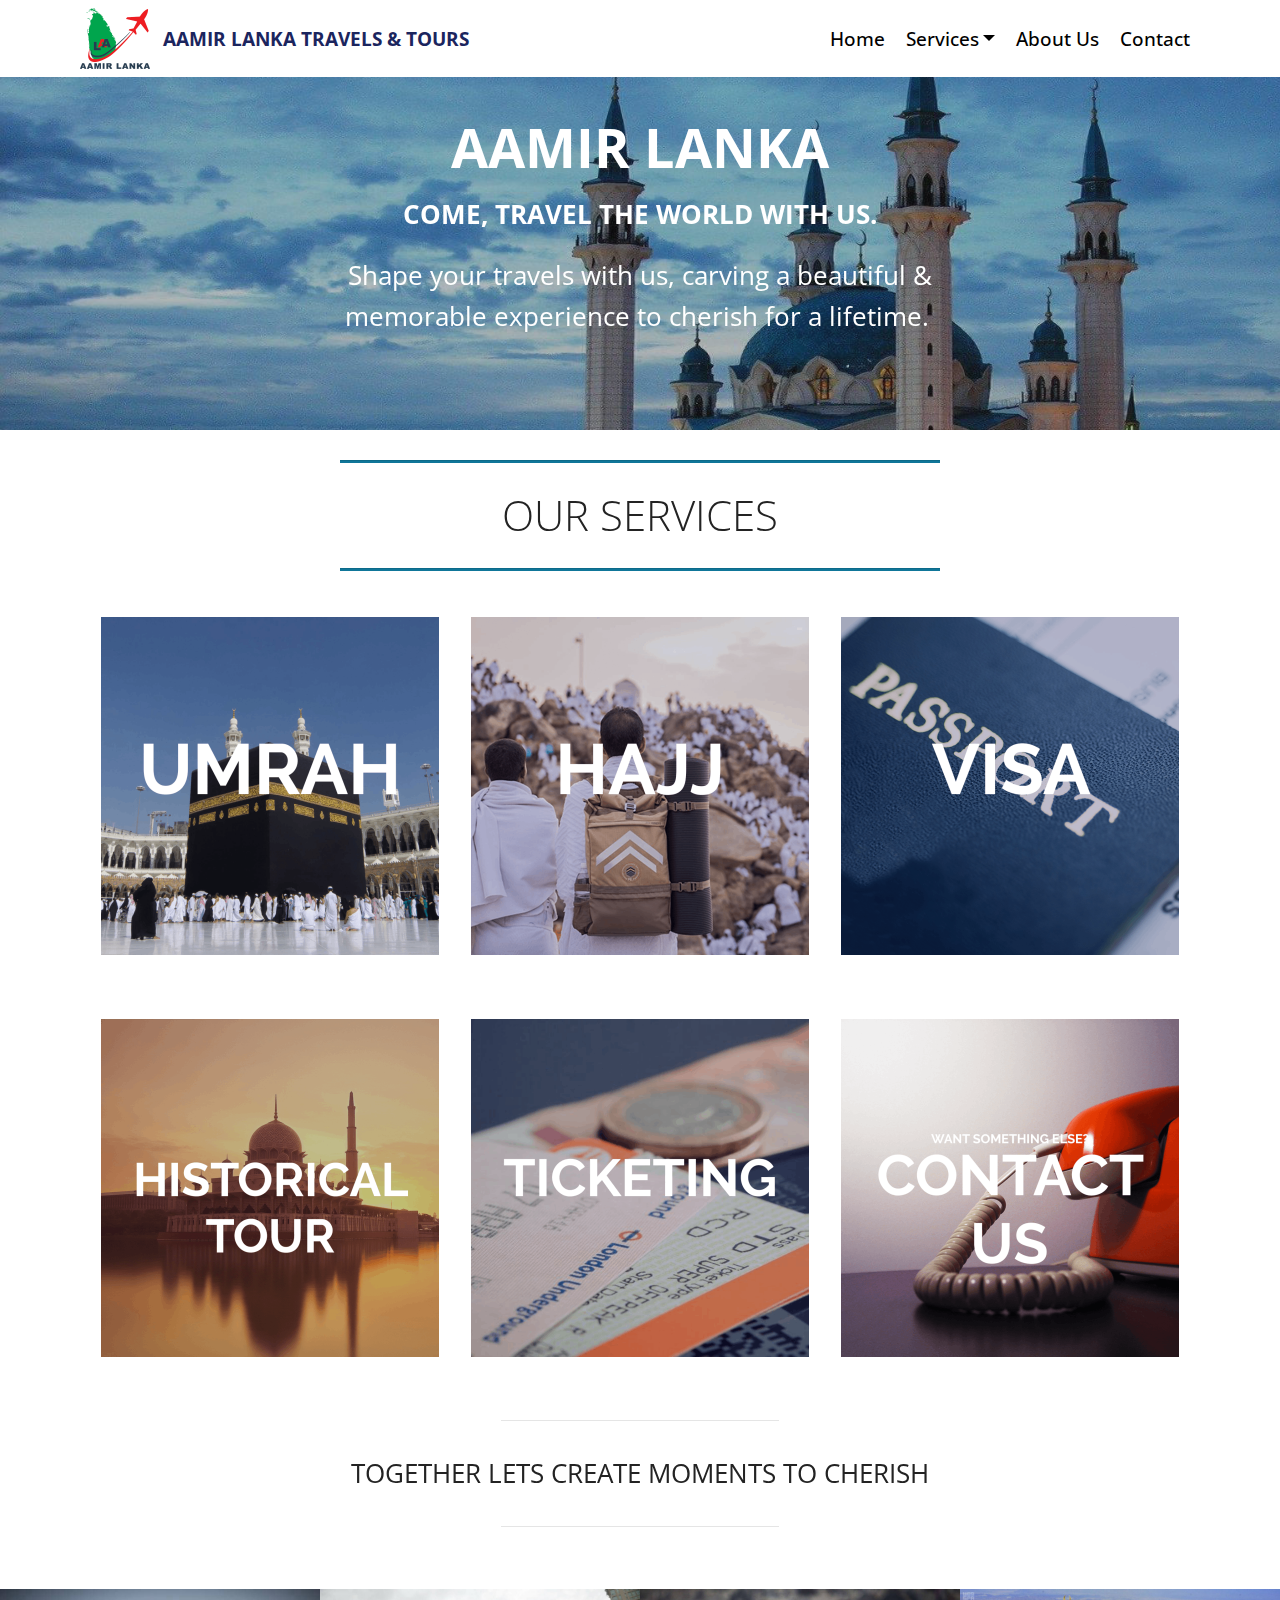
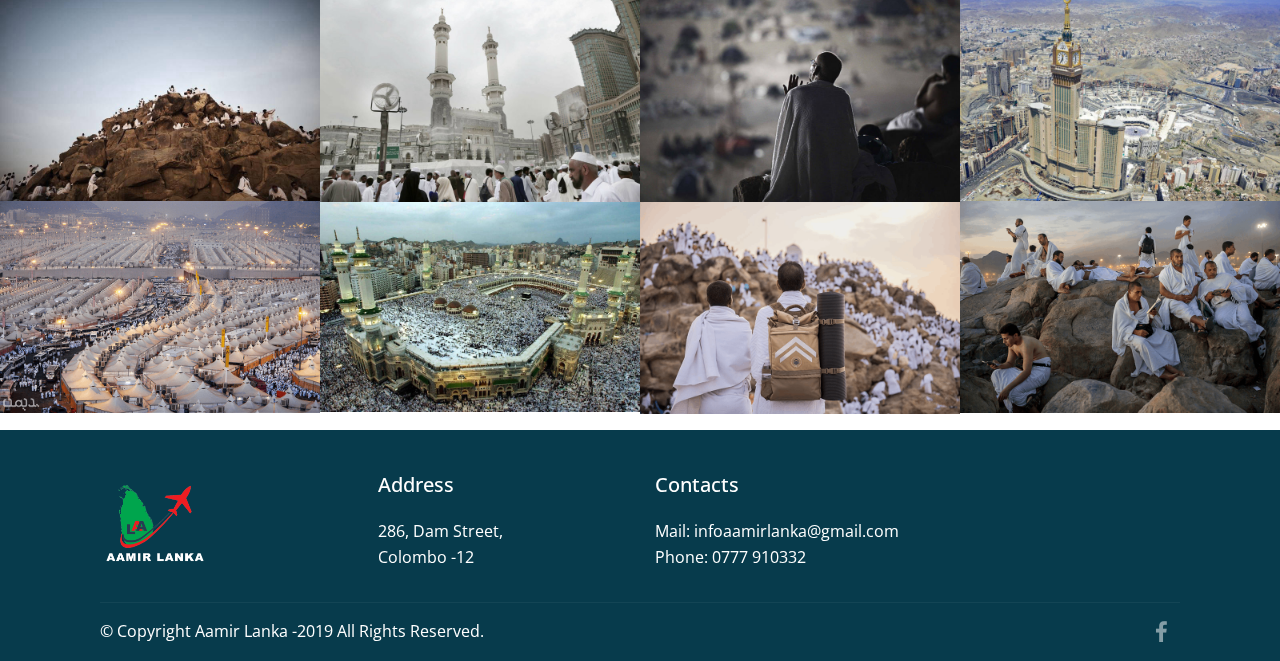
==== commit be768c32: "40 change" ====
--- a/index.html
+++ b/index.html
@@ -41,7 +41,7 @@
             <div class="navbar-brand">
                 <span class="navbar-logo">
                     <a href="index.html">
-                        <img src="assets/images/logo-big-140x122.png" alt="" title="" style="height: 3.8rem;">
+                        <img src="assets/images/logo-big-140x122.png" alt="Mobirise" title="" style="height: 3.8rem;">
                     </a>
                 </span>
                 <span class="navbar-caption-wrap"><a class="navbar-caption text-success display-4" href="index.html">
@@ -60,11 +60,11 @@
     </nav>
 </section>
 
-<section class="engine"><a href="https://mobirise.info/o">free portfolio site templates</a></section><section class="mbr-section content5 cid-rc6wx9Z9vo mbr-parallax-background" id="content5-p">
-
-    
-
-    <div class="mbr-overlay" style="opacity: 0.5; background-color: rgb(35, 35, 35);">
+<section class="engine"><a href="https://mobirise.info/p">web templates free download</a></section><section class="mbr-section content5 cid-rc6wx9Z9vo mbr-parallax-background" id="content5-p">
+
+    
+
+    <div class="mbr-overlay" style="opacity: 0.3; background-color: rgb(35, 35, 35);">
     </div>
 
     <div class="container">
@@ -297,4 +297,4 @@
   
  <div id="scrollToTop" class="scrollToTop mbr-arrow-up"><a style="text-align: center;"><i></i></a></div>
   </body>
-</html>
+</html>--- a/assets/mobirise/css/mbr-additional.css
+++ b/assets/mobirise/css/mbr-additional.css
@@ -5587,3 +5587,422 @@
     -webkit-justify-content: center;
   }
 }
+.cid-rbUWcyyKFw .navbar {
+  background: #ffffff;
+  transition: none;
+  min-height: 77px;
+  padding: .5rem 0;
+}
+.cid-rbUWcyyKFw .navbar-dropdown.bg-color.transparent.opened {
+  background: #ffffff;
+}
+.cid-rbUWcyyKFw a {
+  font-style: normal;
+}
+.cid-rbUWcyyKFw .nav-item span {
+  padding-right: 0.4em;
+  line-height: 0.5em;
+  vertical-align: text-bottom;
+  position: relative;
+  text-decoration: none;
+}
+.cid-rbUWcyyKFw .nav-item a {
+  display: -webkit-flex;
+  align-items: center;
+  justify-content: center;
+  padding: 0.7rem 0 !important;
+  margin: 0rem .65rem !important;
+  -webkit-align-items: center;
+  -webkit-justify-content: center;
+}
+.cid-rbUWcyyKFw .nav-item:focus,
+.cid-rbUWcyyKFw .nav-link:focus {
+  outline: none;
+}
+.cid-rbUWcyyKFw .btn {
+  padding: 0.4rem 1.5rem;
+  display: -webkit-inline-flex;
+  align-items: center;
+  -webkit-align-items: center;
+}
+.cid-rbUWcyyKFw .btn .mbr-iconfont {
+  font-size: 1.6rem;
+}
+.cid-rbUWcyyKFw .menu-logo {
+  margin-right: auto;
+}
+.cid-rbUWcyyKFw .menu-logo .navbar-brand {
+  display: -webkit-flex;
+  margin-left: 5rem;
+  padding: 0;
+  transition: padding .2s;
+  min-height: 3.8rem;
+  align-items: center;
+  -webkit-align-items: center;
+}
+.cid-rbUWcyyKFw .menu-logo .navbar-brand .navbar-caption-wrap {
+  display: -webkit-flex;
+  -webkit-align-items: center;
+  align-items: center;
+  word-break: break-word;
+  min-width: 7rem;
+  margin: .3rem 0;
+}
+.cid-rbUWcyyKFw .menu-logo .navbar-brand .navbar-caption-wrap .navbar-caption {
+  line-height: 1.2rem !important;
+  padding-right: 2rem;
+}
+.cid-rbUWcyyKFw .menu-logo .navbar-brand .navbar-logo {
+  font-size: 4rem;
+  transition: font-size 0.25s;
+}
+.cid-rbUWcyyKFw .menu-logo .navbar-brand .navbar-logo img {
+  display: -webkit-flex;
+}
+.cid-rbUWcyyKFw .menu-logo .navbar-brand .navbar-logo .mbr-iconfont {
+  transition: font-size 0.25s;
+}
+.cid-rbUWcyyKFw .navbar-toggleable-sm .navbar-collapse {
+  justify-content: flex-end;
+  -webkit-justify-content: flex-end;
+  padding-right: 5rem;
+  width: auto;
+}
+.cid-rbUWcyyKFw .navbar-toggleable-sm .navbar-collapse .navbar-nav {
+  flex-wrap: wrap;
+  -webkit-flex-wrap: wrap;
+  padding-left: 0;
+}
+.cid-rbUWcyyKFw .navbar-toggleable-sm .navbar-collapse .navbar-nav .nav-item {
+  -webkit-align-self: center;
+  align-self: center;
+}
+.cid-rbUWcyyKFw .navbar-toggleable-sm .navbar-collapse .navbar-buttons {
+  padding-left: 0;
+  padding-bottom: 0;
+}
+.cid-rbUWcyyKFw .dropdown .dropdown-menu {
+  background: #ffffff;
+  display: none;
+  position: absolute;
+  min-width: 5rem;
+  padding-top: 1.4rem;
+  padding-bottom: 1.4rem;
+  text-align: left;
+}
+.cid-rbUWcyyKFw .dropdown .dropdown-menu .dropdown-item {
+  width: auto;
+  padding: 0.235em 1.5385em 0.235em 1.5385em !important;
+}
+.cid-rbUWcyyKFw .dropdown .dropdown-menu .dropdown-item::after {
+  right: 0.5rem;
+}
+.cid-rbUWcyyKFw .dropdown .dropdown-menu .dropdown-submenu {
+  margin: 0;
+}
+.cid-rbUWcyyKFw .dropdown.open > .dropdown-menu {
+  display: block;
+}
+.cid-rbUWcyyKFw .navbar-toggleable-sm.opened:after {
+  position: absolute;
+  width: 100vw;
+  height: 100vh;
+  content: '';
+  background-color: rgba(0, 0, 0, 0.1);
+  left: 0;
+  bottom: 0;
+  transform: translateY(100%);
+  -webkit-transform: translateY(100%);
+  z-index: 1000;
+}
+.cid-rbUWcyyKFw .navbar.navbar-short {
+  min-height: 60px;
+  transition: all .2s;
+}
+.cid-rbUWcyyKFw .navbar.navbar-short .navbar-toggler-right {
+  top: 20px;
+}
+.cid-rbUWcyyKFw .navbar.navbar-short .navbar-logo a {
+  font-size: 2.5rem !important;
+  line-height: 2.5rem;
+  transition: font-size 0.25s;
+}
+.cid-rbUWcyyKFw .navbar.navbar-short .navbar-logo a .mbr-iconfont {
+  font-size: 2.5rem !important;
+}
+.cid-rbUWcyyKFw .navbar.navbar-short .navbar-logo a img {
+  height: 3rem !important;
+}
+.cid-rbUWcyyKFw .navbar.navbar-short .navbar-brand {
+  min-height: 3rem;
+}
+.cid-rbUWcyyKFw button.navbar-toggler {
+  width: 31px;
+  height: 18px;
+  cursor: pointer;
+  transition: all .2s;
+  top: 1.5rem;
+  right: 1rem;
+}
+.cid-rbUWcyyKFw button.navbar-toggler:focus {
+  outline: none;
+}
+.cid-rbUWcyyKFw button.navbar-toggler .hamburger span {
+  position: absolute;
+  right: 0;
+  width: 30px;
+  height: 2px;
+  border-right: 5px;
+  background-color: #232323;
+}
+.cid-rbUWcyyKFw button.navbar-toggler .hamburger span:nth-child(1) {
+  top: 0;
+  transition: all .2s;
+}
+.cid-rbUWcyyKFw button.navbar-toggler .hamburger span:nth-child(2) {
+  top: 8px;
+  transition: all .15s;
+}
+.cid-rbUWcyyKFw button.navbar-toggler .hamburger span:nth-child(3) {
+  top: 8px;
+  transition: all .15s;
+}
+.cid-rbUWcyyKFw button.navbar-toggler .hamburger span:nth-child(4) {
+  top: 16px;
+  transition: all .2s;
+}
+.cid-rbUWcyyKFw nav.opened .hamburger span:nth-child(1) {
+  top: 8px;
+  width: 0;
+  opacity: 0;
+  right: 50%;
+  transition: all .2s;
+}
+.cid-rbUWcyyKFw nav.opened .hamburger span:nth-child(2) {
+  -webkit-transform: rotate(45deg);
+  transform: rotate(45deg);
+  transition: all .25s;
+}
+.cid-rbUWcyyKFw nav.opened .hamburger span:nth-child(3) {
+  -webkit-transform: rotate(-45deg);
+  transform: rotate(-45deg);
+  transition: all .25s;
+}
+.cid-rbUWcyyKFw nav.opened .hamburger span:nth-child(4) {
+  top: 8px;
+  width: 0;
+  opacity: 0;
+  right: 50%;
+  transition: all .2s;
+}
+.cid-rbUWcyyKFw .collapsed.navbar-expand {
+  flex-direction: column;
+  -webkit-flex-direction: column;
+}
+.cid-rbUWcyyKFw .collapsed .btn {
+  display: -webkit-flex;
+}
+.cid-rbUWcyyKFw .collapsed .navbar-collapse {
+  display: none !important;
+  padding-right: 0 !important;
+}
+.cid-rbUWcyyKFw .collapsed .navbar-collapse.collapsing,
+.cid-rbUWcyyKFw .collapsed .navbar-collapse.show {
+  display: block !important;
+}
+.cid-rbUWcyyKFw .collapsed .navbar-collapse.collapsing .navbar-nav,
+.cid-rbUWcyyKFw .collapsed .navbar-collapse.show .navbar-nav {
+  display: block;
+  text-align: center;
+}
+.cid-rbUWcyyKFw .collapsed .navbar-collapse.collapsing .navbar-nav .nav-item,
+.cid-rbUWcyyKFw .collapsed .navbar-collapse.show .navbar-nav .nav-item {
+  clear: both;
+}
+.cid-rbUWcyyKFw .collapsed .navbar-collapse.collapsing .navbar-nav .nav-item:last-child,
+.cid-rbUWcyyKFw .collapsed .navbar-collapse.show .navbar-nav .nav-item:last-child {
+  margin-bottom: 1rem;
+}
+.cid-rbUWcyyKFw .collapsed .navbar-collapse.collapsing .navbar-buttons,
+.cid-rbUWcyyKFw .collapsed .navbar-collapse.show .navbar-buttons {
+  text-align: center;
+}
+.cid-rbUWcyyKFw .collapsed .navbar-collapse.collapsing .navbar-buttons:last-child,
+.cid-rbUWcyyKFw .collapsed .navbar-collapse.show .navbar-buttons:last-child {
+  margin-bottom: 1rem;
+}
+.cid-rbUWcyyKFw .collapsed button.navbar-toggler {
+  display: block;
+}
+.cid-rbUWcyyKFw .collapsed .navbar-brand {
+  margin-left: 1rem !important;
+}
+.cid-rbUWcyyKFw .collapsed .navbar-toggleable-sm {
+  flex-direction: column;
+  -webkit-flex-direction: column;
+}
+.cid-rbUWcyyKFw .collapsed .dropdown .dropdown-menu {
+  width: 100%;
+  text-align: center;
+  position: relative;
+  opacity: 0;
+  display: block;
+  height: 0;
+  visibility: hidden;
+  padding: 0;
+  transition-duration: .5s;
+  transition-property: opacity,padding,height;
+}
+.cid-rbUWcyyKFw .collapsed .dropdown.open > .dropdown-menu {
+  position: relative;
+  opacity: 1;
+  height: auto;
+  padding: 1.4rem 0;
+  visibility: visible;
+}
+.cid-rbUWcyyKFw .collapsed .dropdown .dropdown-submenu {
+  left: 0;
+  text-align: center;
+  width: 100%;
+}
+.cid-rbUWcyyKFw .collapsed .dropdown .dropdown-toggle[data-toggle="dropdown-submenu"]::after {
+  margin-top: 0;
+  position: inherit;
+  right: 0;
+  top: 50%;
+  display: inline-block;
+  width: 0;
+  height: 0;
+  margin-left: .3em;
+  vertical-align: middle;
+  content: "";
+  border-top: .30em solid;
+  border-right: .30em solid transparent;
+  border-left: .30em solid transparent;
+}
+@media (max-width: 991px) {
+  .cid-rbUWcyyKFw.navbar-expand {
+    flex-direction: column;
+    -webkit-flex-direction: column;
+  }
+  .cid-rbUWcyyKFw img {
+    height: 3.8rem !important;
+  }
+  .cid-rbUWcyyKFw .btn {
+    display: -webkit-flex;
+  }
+  .cid-rbUWcyyKFw button.navbar-toggler {
+    display: block;
+  }
+  .cid-rbUWcyyKFw .navbar-brand {
+    margin-left: 1rem !important;
+  }
+  .cid-rbUWcyyKFw .navbar-toggleable-sm {
+    flex-direction: column;
+    -webkit-flex-direction: column;
+  }
+  .cid-rbUWcyyKFw .navbar-collapse {
+    display: none !important;
+    padding-right: 0 !important;
+  }
+  .cid-rbUWcyyKFw .navbar-collapse.collapsing,
+  .cid-rbUWcyyKFw .navbar-collapse.show {
+    display: block !important;
+  }
+  .cid-rbUWcyyKFw .navbar-collapse.collapsing .navbar-nav,
+  .cid-rbUWcyyKFw .navbar-collapse.show .navbar-nav {
+    display: block;
+    text-align: center;
+  }
+  .cid-rbUWcyyKFw .navbar-collapse.collapsing .navbar-nav .nav-item,
+  .cid-rbUWcyyKFw .navbar-collapse.show .navbar-nav .nav-item {
+    clear: both;
+  }
+  .cid-rbUWcyyKFw .navbar-collapse.collapsing .navbar-nav .nav-item:last-child,
+  .cid-rbUWcyyKFw .navbar-collapse.show .navbar-nav .nav-item:last-child {
+    margin-bottom: 1rem;
+  }
+  .cid-rbUWcyyKFw .navbar-collapse.collapsing .navbar-buttons,
+  .cid-rbUWcyyKFw .navbar-collapse.show .navbar-buttons {
+    text-align: center;
+  }
+  .cid-rbUWcyyKFw .navbar-collapse.collapsing .navbar-buttons:last-child,
+  .cid-rbUWcyyKFw .navbar-collapse.show .navbar-buttons:last-child {
+    margin-bottom: 1rem;
+  }
+  .cid-rbUWcyyKFw .dropdown .dropdown-menu {
+    width: 100%;
+    text-align: center;
+    position: relative;
+    opacity: 0;
+    display: block;
+    height: 0;
+    visibility: hidden;
+    padding: 0;
+    transition-duration: .5s;
+    transition-property: opacity,padding,height;
+  }
+  .cid-rbUWcyyKFw .dropdown.open > .dropdown-menu {
+    position: relative;
+    opacity: 1;
+    height: auto;
+    padding: 1.4rem 0;
+    visibility: visible;
+  }
+  .cid-rbUWcyyKFw .dropdown .dropdown-submenu {
+    left: 0;
+    text-align: center;
+    width: 100%;
+  }
+  .cid-rbUWcyyKFw .dropdown .dropdown-toggle[data-toggle="dropdown-submenu"]::after {
+    margin-top: 0;
+    position: inherit;
+    right: 0;
+    top: 50%;
+    display: inline-block;
+    width: 0;
+    height: 0;
+    margin-left: .3em;
+    vertical-align: middle;
+    content: "";
+    border-top: .30em solid;
+    border-right: .30em solid transparent;
+    border-left: .30em solid transparent;
+  }
+}
+@media (min-width: 767px) {
+  .cid-rbUWcyyKFw .menu-logo {
+    flex-shrink: 0;
+    -webkit-flex-shrink: 0;
+  }
+}
+.cid-rbUWcyyKFw .navbar-collapse {
+  flex-basis: auto;
+  -webkit-flex-basis: auto;
+}
+.cid-rbUWcyyKFw .nav-link:hover,
+.cid-rbUWcyyKFw .dropdown-item:hover {
+  color: #7f1933 !important;
+}
+.cid-recu1bK4fl {
+  background-image: url("../../../assets/images/mbr-1-1920x1152.jpg");
+}
+.cid-recu1bK4fl h1 {
+  color: #616161;
+}
+.cid-recu1bK4fl h2,
+.cid-recu1bK4fl h3,
+.cid-recu1bK4fl p {
+  color: #767676;
+}
+.cid-recu1bK4fl .mbr-section-subtitle {
+  font-style: italic;
+}
+.cid-recu1bK4fl H1 {
+  color: #232323;
+  text-align: left;
+}
+.cid-recu1bK4fl P {
+  color: #232323;
+  text-align: right;
+}
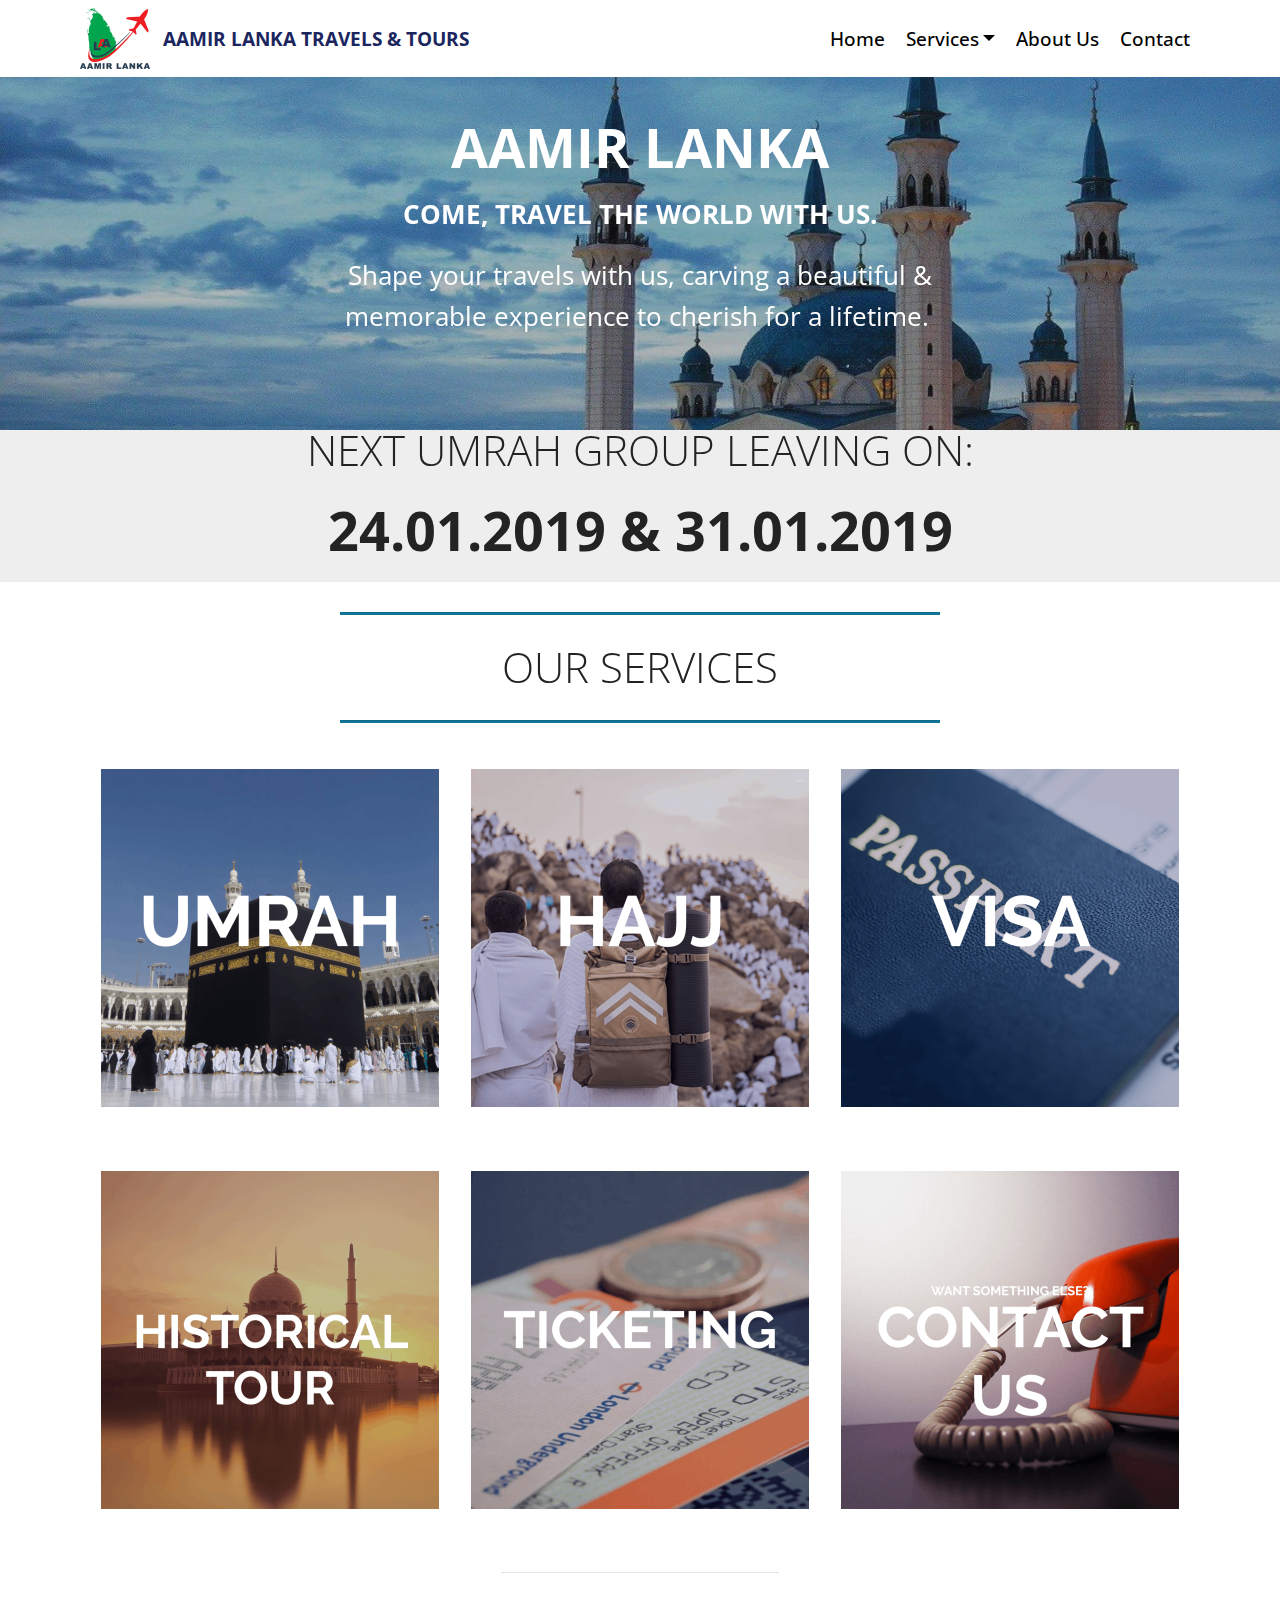
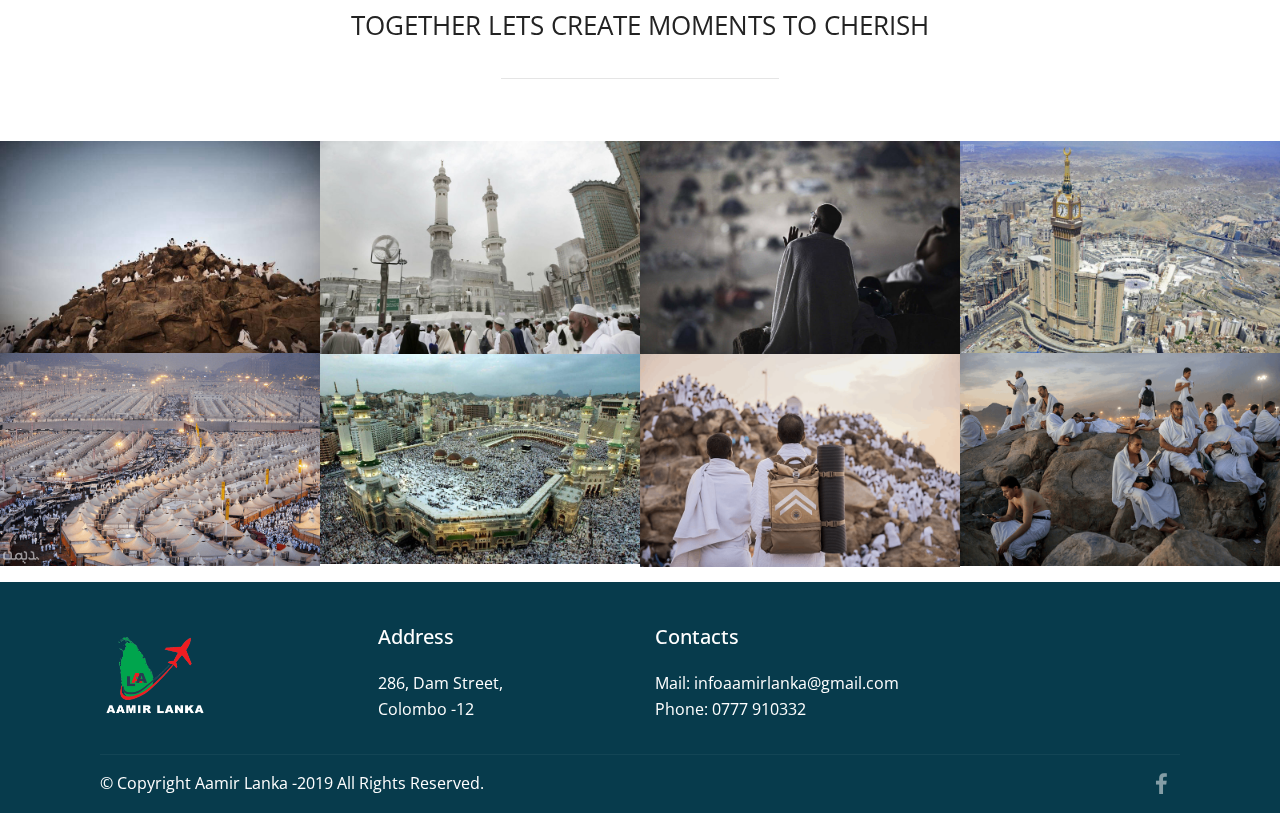
==== commit 093b6165: "NEX" ====
--- a/index.html
+++ b/index.html
@@ -1,4 +1,4 @@
-<!DOCTYPE html>
+﻿<!DOCTYPE html>
 <html >
 <head>
   <!-- Site made with Mobirise Website Builder v4.8.10, https://mobirise.com -->
@@ -41,7 +41,7 @@
             <div class="navbar-brand">
                 <span class="navbar-logo">
                     <a href="index.html">
-                        <img src="assets/images/logo-big-140x122.png" alt="Mobirise" title="" style="height: 3.8rem;">
+                        <img src="assets/images/logo-big-140x122.png" title="" style="height: 3.8rem;">
                     </a>
                 </span>
                 <span class="navbar-caption-wrap"><a class="navbar-caption text-success display-4" href="index.html">
@@ -60,7 +60,7 @@
     </nav>
 </section>
 
-<section class="engine"><a href="https://mobirise.info/p">web templates free download</a></section><section class="mbr-section content5 cid-rc6wx9Z9vo mbr-parallax-background" id="content5-p">
+<section class="engine"><a href="https://mobirise.info/d">free web maker</a></section><section class="mbr-section content5 cid-rc6wx9Z9vo mbr-parallax-background" id="content5-p">
 
     
 
@@ -79,6 +79,22 @@
     </div>
 </section>
 
+<section class="mbr-section content4 cid-recYAUTXW8" id="content4-2q">
+
+    
+
+    <div class="container">
+        <div class="media-container-row">
+            <div class="title col-12 col-md-8">
+                <h2 class="align-center pb-3 mbr-fonts-style display-2">NEXT UMRAH GROUP LEAVING ON:</h2>
+                <h3 class="mbr-section-subtitle align-center mbr-light mbr-fonts-style display-1"><p><strong>
+                    24.01.2019&nbsp;&amp; 31.01.2019</strong></p></h3>
+                
+            </div>
+        </div>
+    </div>
+</section>
+
 <section class="mbr-section article content9 cid-rbVL6Qsf6N" id="content9-h">
     
      
@@ -103,7 +119,7 @@
             <div class="card p-3 col-12 col-md-6 col-lg-4">
                 <div class="card-wrapper">
                     <div class="card-img">
-                        <a href="page3.html"><img src="assets/images/umra-676x676.png" alt="Mobirise" title=""></a>
+                        <a href="page3.html"><img src="assets/images/umra-676x676.png" title=""></a>
                     </div>
                     <div class="card-box">
                         
@@ -115,7 +131,7 @@
             <div class="card p-3 col-12 col-md-6 col-lg-4">
                 <div class="card-wrapper">
                     <div class="card-img">
-                        <a href="page2.html"><img src="assets/images/hajj-676x676.png" alt="Mobirise" title=""></a>
+                        <a href="page2.html"><img src="assets/images/hajj-676x676.png" title=""></a>
                     </div>
                     <div class="card-box ">
                         
@@ -127,7 +143,7 @@
             <div class="card p-3 col-12 col-md-6 col-lg-4">
                 <div class="card-wrapper">
                     <div class="card-img">
-                        <a href="page5.html"><img src="assets/images/visa-676x676.png" alt="Mobirise" title=""></a>
+                        <a href="page5.html"><img src="assets/images/visa-676x676.png" title=""></a>
                     </div>
                     <div class="card-box">
                         
@@ -152,7 +168,7 @@
             <div class="card p-3 col-12 col-md-6 col-lg-4">
                 <div class="card-wrapper">
                     <div class="card-img">
-                        <a href="page4.html"><img src="assets/images/4-676x676.png" alt="Mobirise" title=""></a>
+                        <a href="page4.html"><img src="assets/images/4-676x676.png" title=""></a>
                     </div>
                     <div class="card-box">
                         
@@ -164,7 +180,7 @@
             <div class="card p-3 col-12 col-md-6 col-lg-4">
                 <div class="card-wrapper">
                     <div class="card-img">
-                        <a href="page7.html"><img src="assets/images/5-676x676.png" alt="Mobirise" title=""></a>
+                        <a href="page7.html"><img src="assets/images/5-676x676.png" title=""></a>
                     </div>
                     <div class="card-box ">
                         
@@ -176,7 +192,7 @@
             <div class="card p-3 col-12 col-md-6 col-lg-4">
                 <div class="card-wrapper">
                     <div class="card-img">
-                        <a href="page1.html"><img src="assets/images/contact-676x676.png" alt="Mobirise" title=""></a>
+                        <a href="page1.html"><img src="assets/images/contact-676x676.png" title=""></a>
                     </div>
                     <div class="card-box">
                         
@@ -225,7 +241,7 @@
             <div class="col-12 col-md-3">
                 <div class="media-wrap">
                     
-                        <img src="assets/images/logo-white-font-220x191.png" alt="Mobirise" title="">
+                        <img src="assets/images/logo-white-font-220x191.png" title="">
                     
                 </div>
             </div>
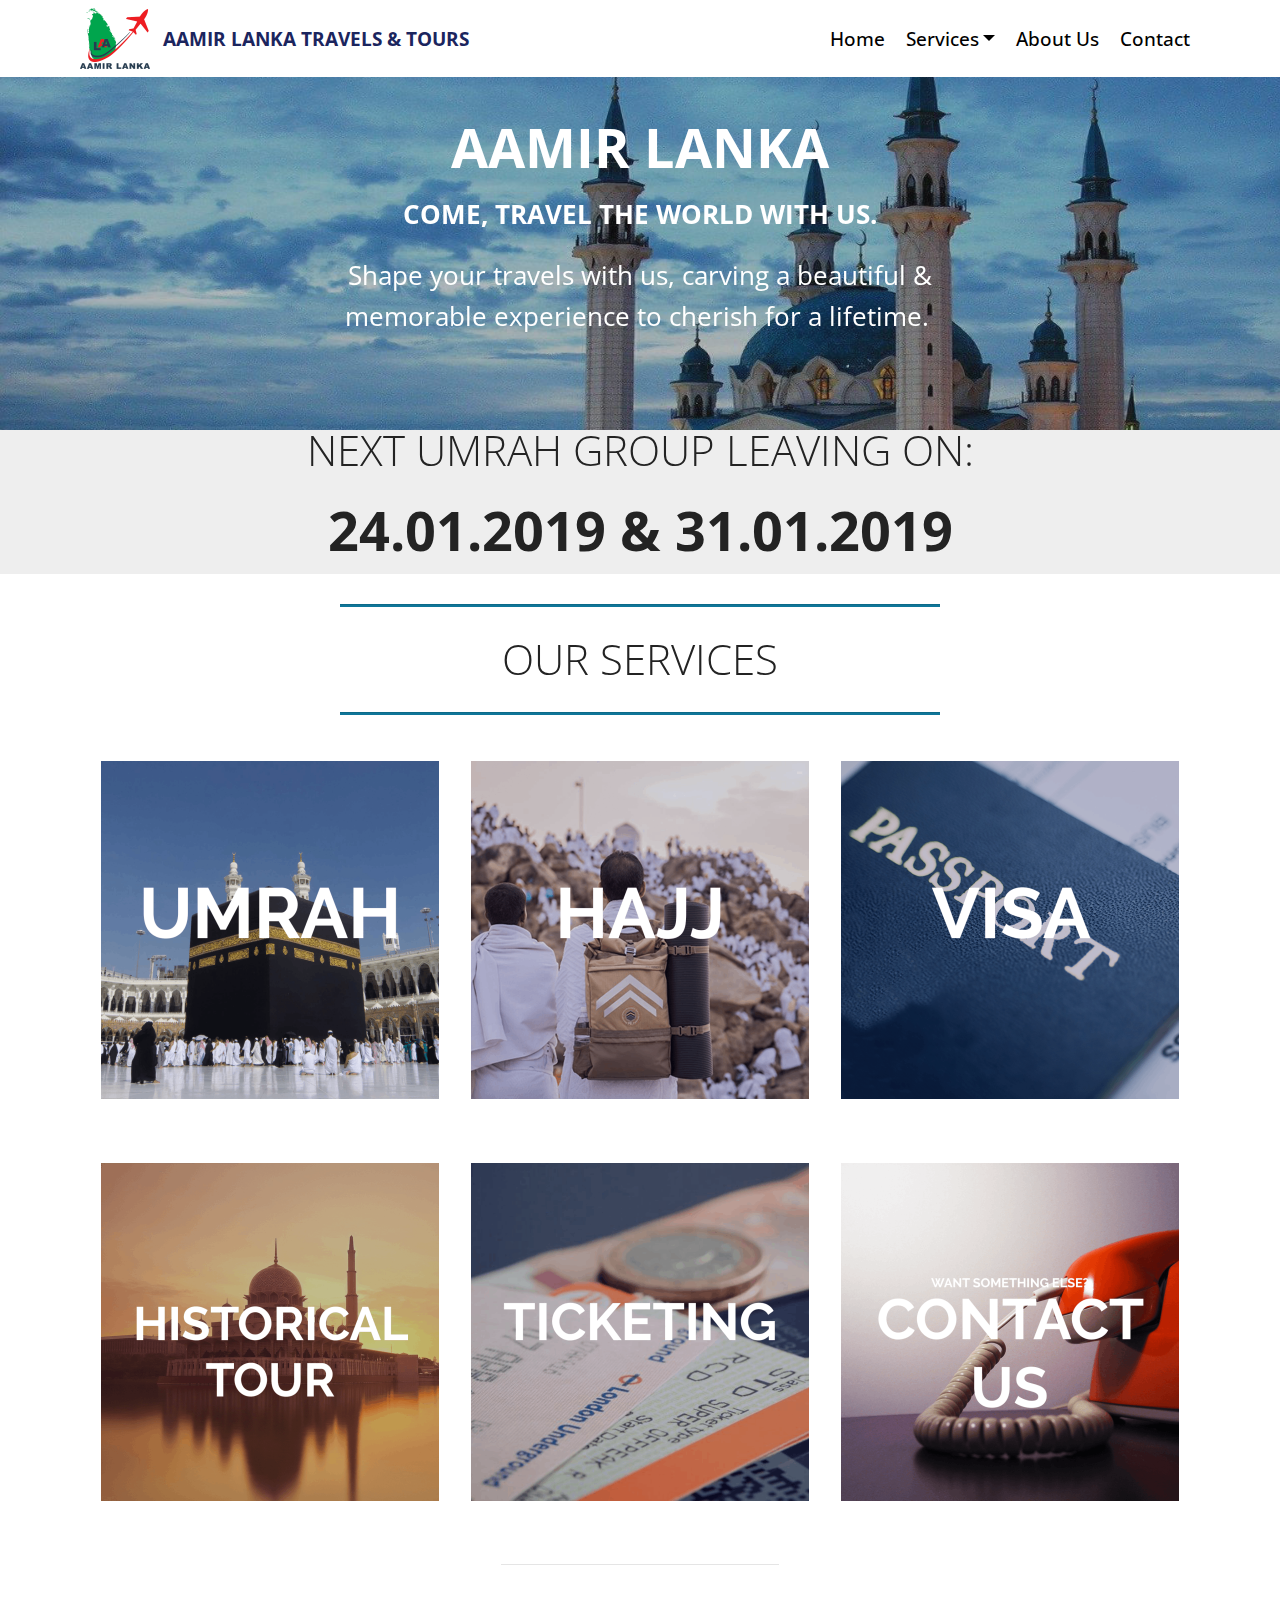
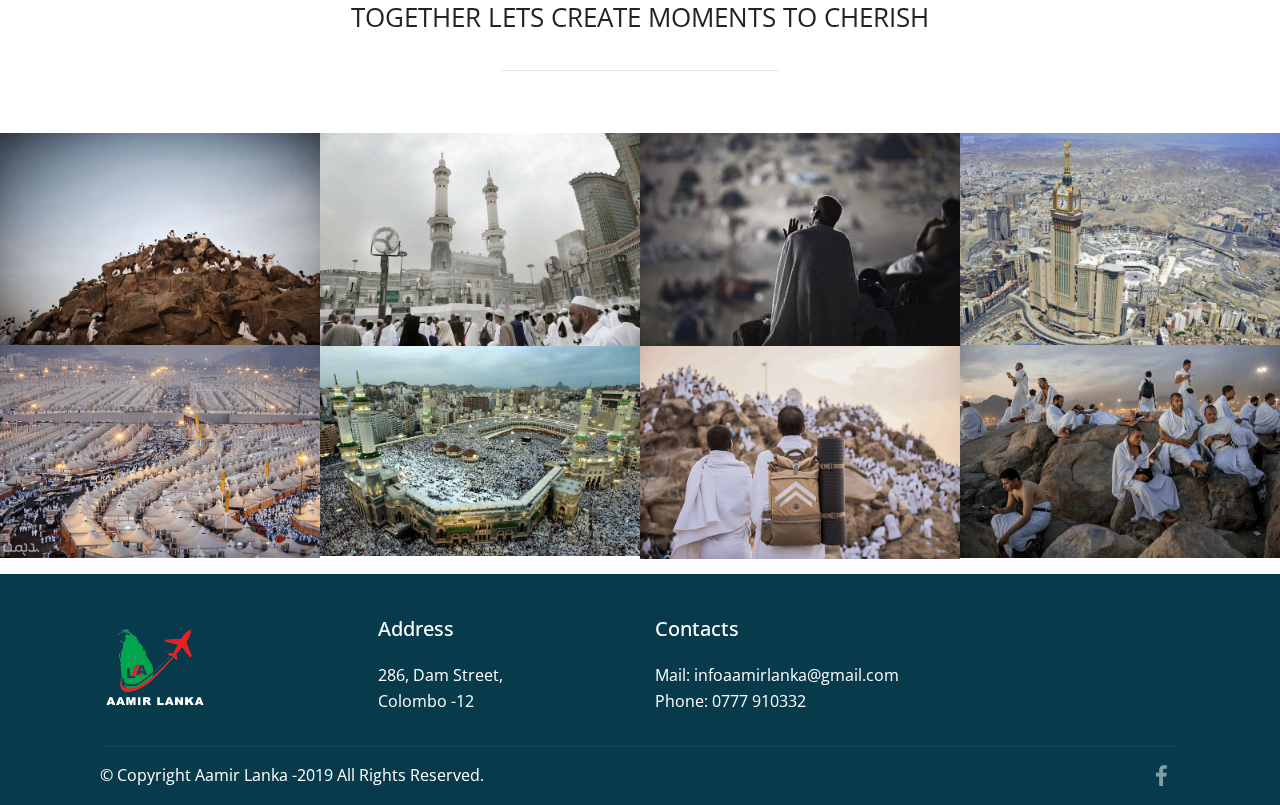
==== commit 2c05435d: "Update index.html" ====
--- a/index.html
+++ b/index.html
@@ -1,4 +1,4 @@
-﻿<!DOCTYPE html>
+<!DOCTYPE html>
 <html >
 <head>
   <!-- Site made with Mobirise Website Builder v4.8.10, https://mobirise.com -->
@@ -41,7 +41,7 @@
             <div class="navbar-brand">
                 <span class="navbar-logo">
                     <a href="index.html">
-                        <img src="assets/images/logo-big-140x122.png" title="" style="height: 3.8rem;">
+                        <img src="assets/images/logo-big-140x122.png" alt="Mobirise" title="" style="height: 3.8rem;">
                     </a>
                 </span>
                 <span class="navbar-caption-wrap"><a class="navbar-caption text-success display-4" href="index.html">
@@ -60,7 +60,7 @@
     </nav>
 </section>
 
-<section class="engine"><a href="https://mobirise.info/d">free web maker</a></section><section class="mbr-section content5 cid-rc6wx9Z9vo mbr-parallax-background" id="content5-p">
+<section class="engine"><a href="https://mobirise.info/o">free portfolio web templates</a></section><section class="mbr-section content5 cid-rc6wx9Z9vo mbr-parallax-background" id="content5-p">
 
     
 
@@ -79,7 +79,7 @@
     </div>
 </section>
 
-<section class="mbr-section content4 cid-recYAUTXW8" id="content4-2q">
+<section class="mbr-section content4 cid-red0JzOKWj" id="content4-2q">
 
     
 
@@ -87,8 +87,8 @@
         <div class="media-container-row">
             <div class="title col-12 col-md-8">
                 <h2 class="align-center pb-3 mbr-fonts-style display-2">NEXT UMRAH GROUP LEAVING ON:</h2>
-                <h3 class="mbr-section-subtitle align-center mbr-light mbr-fonts-style display-1"><p><strong>
-                    24.01.2019&nbsp;&amp; 31.01.2019</strong></p></h3>
+                <h3 class="mbr-section-subtitle align-center mbr-light mbr-fonts-style display-1"><strong>
+                    24.01.2019 &amp; 31.01.2019</strong></h3>
                 
             </div>
         </div>
@@ -119,7 +119,7 @@
             <div class="card p-3 col-12 col-md-6 col-lg-4">
                 <div class="card-wrapper">
                     <div class="card-img">
-                        <a href="page3.html"><img src="assets/images/umra-676x676.png" title=""></a>
+                        <a href="page3.html"><img src="assets/images/umra-676x676.png" alt="Mobirise" title=""></a>
                     </div>
                     <div class="card-box">
                         
@@ -131,7 +131,7 @@
             <div class="card p-3 col-12 col-md-6 col-lg-4">
                 <div class="card-wrapper">
                     <div class="card-img">
-                        <a href="page2.html"><img src="assets/images/hajj-676x676.png" title=""></a>
+                        <a href="page2.html"><img src="assets/images/hajj-676x676.png" alt="Mobirise" title=""></a>
                     </div>
                     <div class="card-box ">
                         
@@ -143,7 +143,7 @@
             <div class="card p-3 col-12 col-md-6 col-lg-4">
                 <div class="card-wrapper">
                     <div class="card-img">
-                        <a href="page5.html"><img src="assets/images/visa-676x676.png" title=""></a>
+                        <a href="page5.html"><img src="assets/images/visa-676x676.png" alt="Mobirise" title=""></a>
                     </div>
                     <div class="card-box">
                         
@@ -168,7 +168,7 @@
             <div class="card p-3 col-12 col-md-6 col-lg-4">
                 <div class="card-wrapper">
                     <div class="card-img">
-                        <a href="page4.html"><img src="assets/images/4-676x676.png" title=""></a>
+                        <a href="page4.html"><img src="assets/images/4-676x676.png" alt="Mobirise" title=""></a>
                     </div>
                     <div class="card-box">
                         
@@ -180,7 +180,7 @@
             <div class="card p-3 col-12 col-md-6 col-lg-4">
                 <div class="card-wrapper">
                     <div class="card-img">
-                        <a href="page7.html"><img src="assets/images/5-676x676.png" title=""></a>
+                        <a href="page7.html"><img src="assets/images/5-676x676.png" alt="Mobirise" title=""></a>
                     </div>
                     <div class="card-box ">
                         
@@ -192,7 +192,7 @@
             <div class="card p-3 col-12 col-md-6 col-lg-4">
                 <div class="card-wrapper">
                     <div class="card-img">
-                        <a href="page1.html"><img src="assets/images/contact-676x676.png" title=""></a>
+                        <a href="page1.html"><img src="assets/images/contact-676x676.png" alt="Mobirise" title=""></a>
                     </div>
                     <div class="card-box">
                         
@@ -241,7 +241,7 @@
             <div class="col-12 col-md-3">
                 <div class="media-wrap">
                     
-                        <img src="assets/images/logo-white-font-220x191.png" title="">
+                        <img src="assets/images/logo-white-font-220x191.png" alt="Mobirise" title="">
                     
                 </div>
             </div>
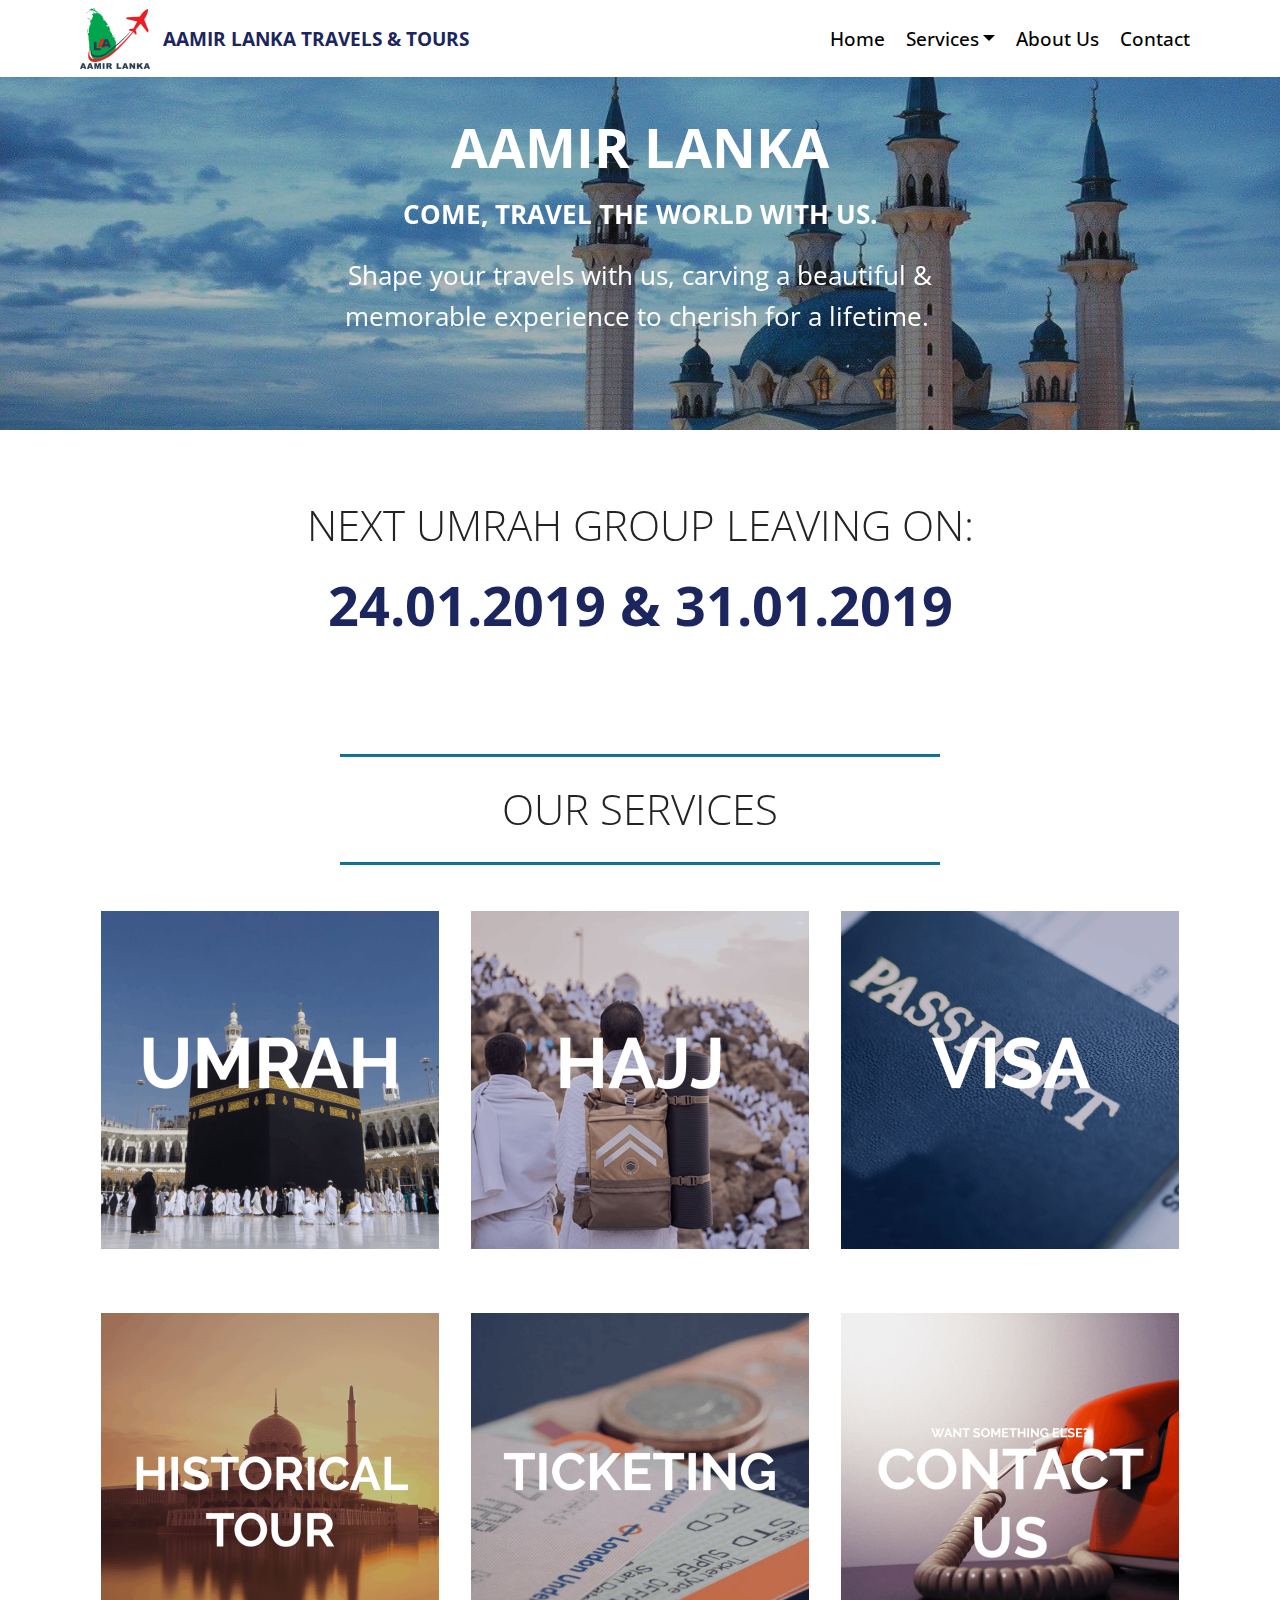
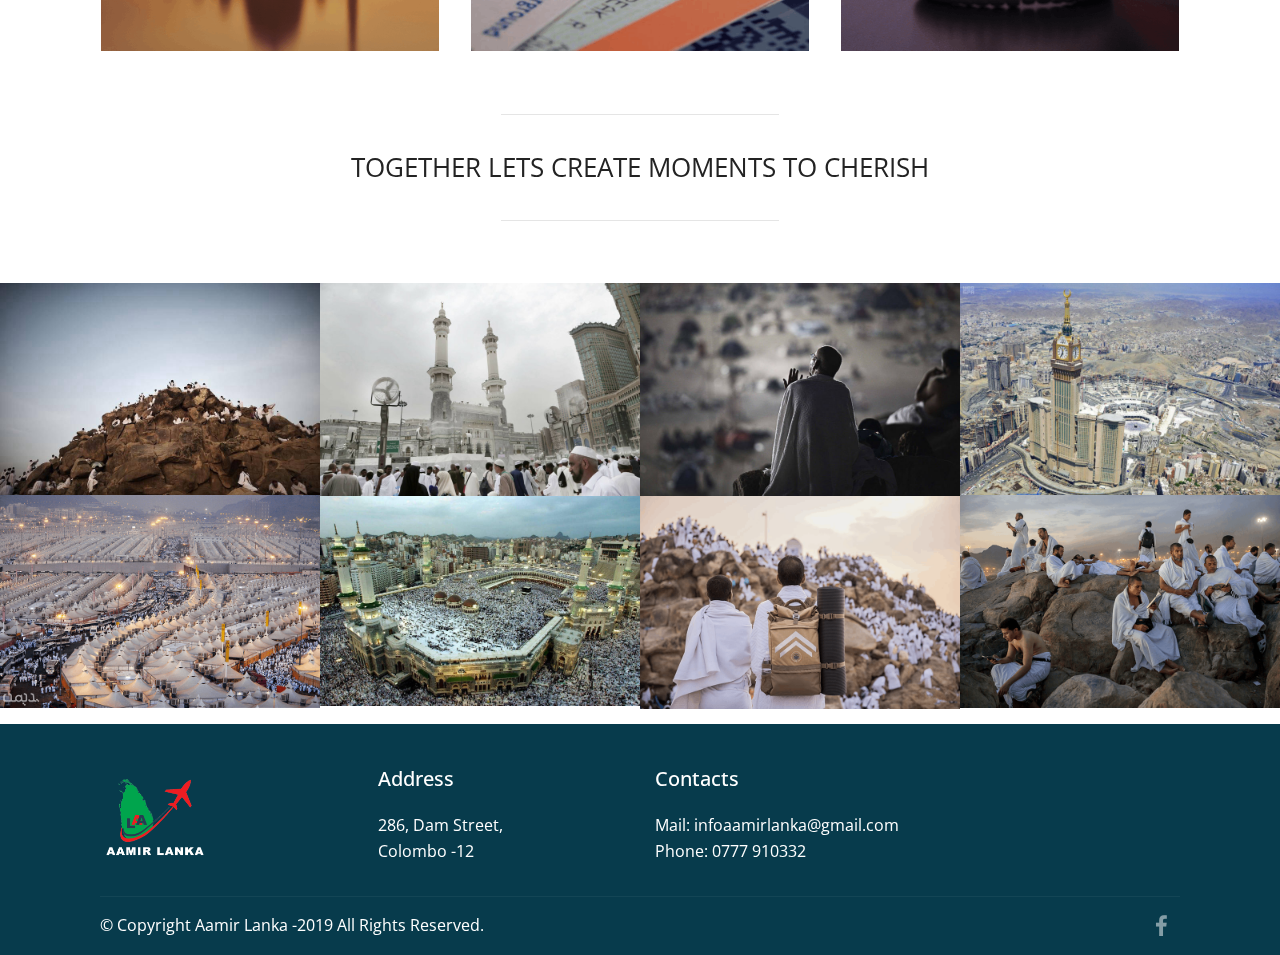
==== commit cb6e9013: "WAIT" ====
--- a/index.html
+++ b/index.html
@@ -60,7 +60,7 @@
     </nav>
 </section>
 
-<section class="engine"><a href="https://mobirise.info/o">free portfolio web templates</a></section><section class="mbr-section content5 cid-rc6wx9Z9vo mbr-parallax-background" id="content5-p">
+<section class="engine"><a href="https://mobirise.info/d">free site maker</a></section><section class="mbr-section content5 cid-rc6wx9Z9vo mbr-parallax-background" id="content5-p">
 
     
 
--- a/assets/mobirise/css/mbr-additional.css
+++ b/assets/mobirise/css/mbr-additional.css
@@ -1695,6 +1695,14 @@
   padding-bottom: 60px;
   background-image: url("../../../assets/images/a7ceee1e7c674d567f243f085daffc7d-1-1920x1080.jpg");
 }
+.cid-red0JzOKWj {
+  padding-top: 75px;
+  padding-bottom: 75px;
+  background-color: #ffffff;
+}
+.cid-red0JzOKWj .mbr-section-subtitle {
+  color: #1b255e;
+}
 .cid-rbVL6Qsf6N {
   padding-top: 30px;
   padding-bottom: 30px;
